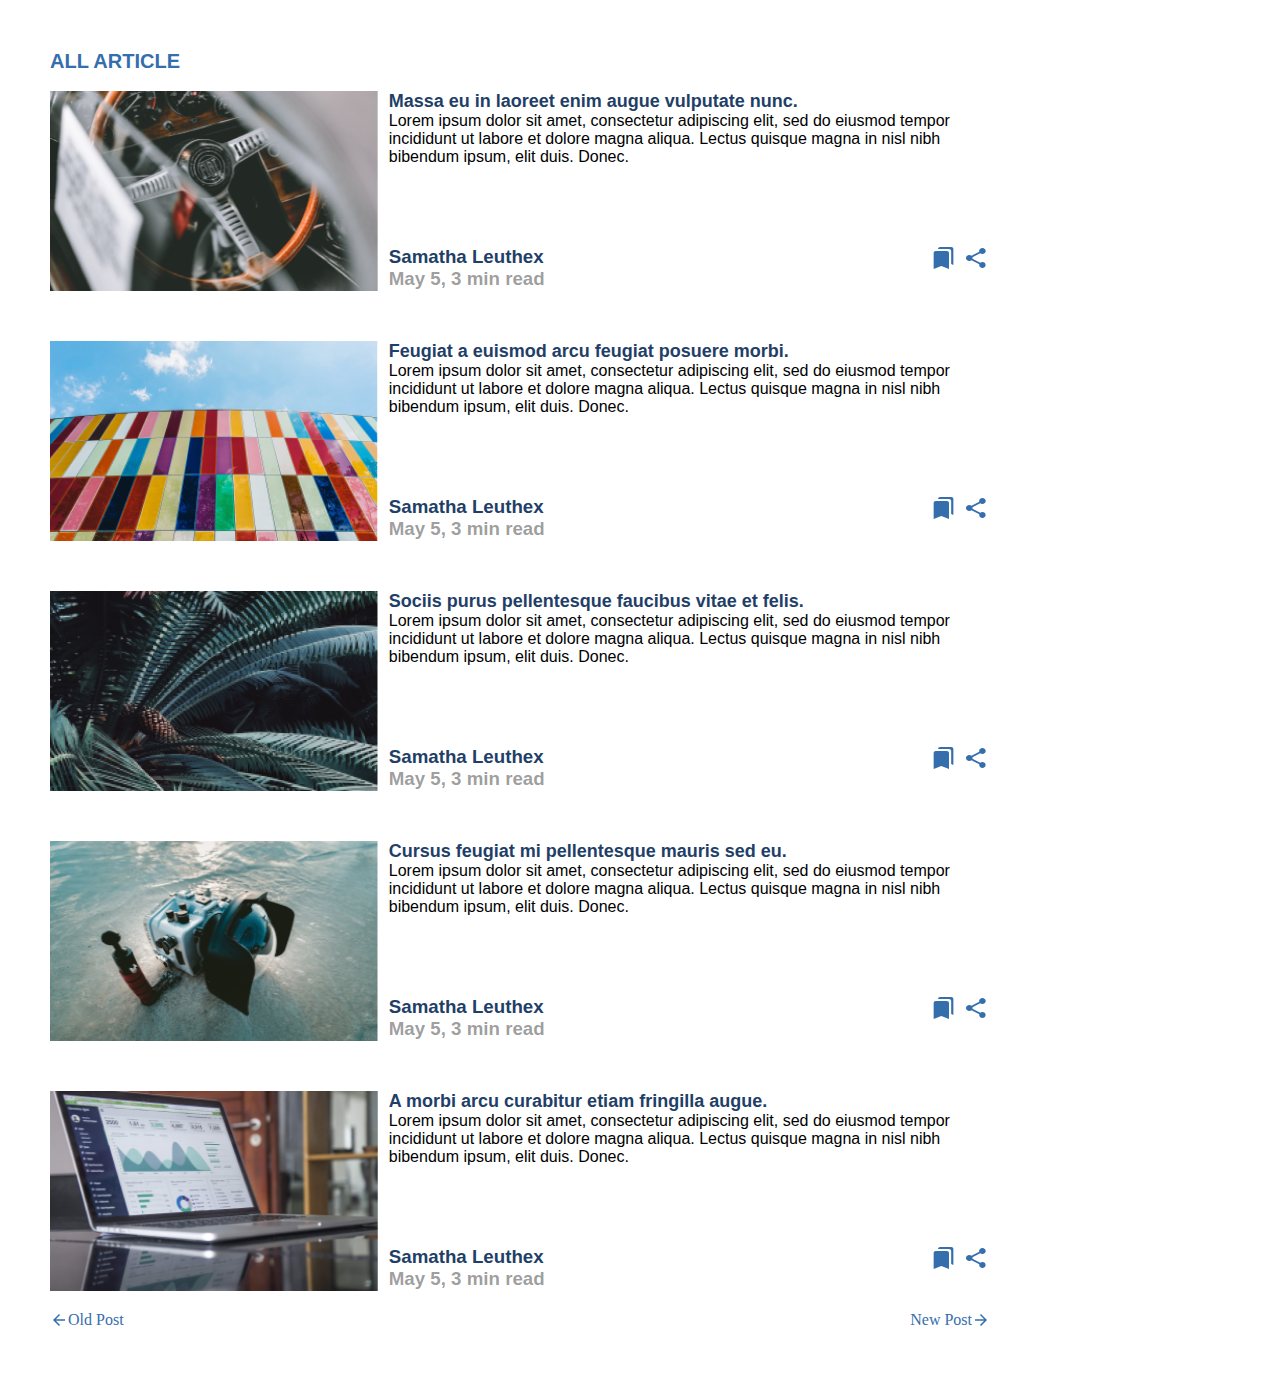
==== index.html @ b4456470 "prueba25" ====
<!DOCTYPE html>
<html lang="en">
<head>
    <meta charset="UTF-8">
    <meta name="viewport" content="width=device-width, initial-scale=1.0">
    <title>Document</title>
    <link rel="stylesheet" href="style.css">
</head>
<body>

    <section class="section444">
<section class="section4">
    <h2 class="sectionh2">ALL ARTICLE</h2> <br>
    <div class="section41" >
        <div class="section42">
            <div class="section43"><img class="img41" src="/img/img-post-4.png" alt=""></div>
            <div class="section44">
                <div class="section45">
                    <h3>Massa eu in laoreet enim augue vulputate nunc.</h3>
                    <p>Lorem ipsum dolor sit amet, consectetur adipiscing elit, sed do eiusmod tempor incididunt ut labore et dolore magna aliqua. Lectus quisque magna in nisl nibh bibendum ipsum, elit duis. Donec.</p>
                </div>
                <div class="section46">
                  <div> <h3>Samatha Leuthex <br>   <span class="span1">May 5, 3 min read</span> </h3></div> 
                    <div> 
                        <svg xmlns="http://www.w3.org/2000/svg" width="27" height="24" viewBox="0 0 27 24" fill="none">
                            <path d="M21.177 18L23.3679 19V3C23.3679 1.9 22.382 1 21.177 1H10.2114C9.0064 1 8.03144 1.9 8.03144 3H18.986C20.191 3 21.177 3.9 21.177 5V18ZM16.7951 5H5.84052C4.63551 5 3.6496 5.9 3.6496 7V23L11.3178 20L18.986 23V7C18.986 5.9 18.0001 5 16.7951 5Z" fill="#356EAD"/>
                          </svg>
                          <svg xmlns="http://www.w3.org/2000/svg" width="27" height="24" viewBox="0 0 27 24" fill="none">
                            <path d="M20.4272 16.08C19.5947 16.08 18.8498 16.38 18.2801 16.85L10.4695 12.7C10.5243 12.47 10.5681 12.24 10.5681 12C10.5681 11.76 10.5243 11.53 10.4695 11.3L18.1925 7.19C18.784 7.69 19.5618 8 20.4272 8C22.2457 8 23.7136 6.66 23.7136 5C23.7136 3.34 22.2457 2 20.4272 2C18.6088 2 17.1409 3.34 17.1409 5C17.1409 5.24 17.1847 5.47 17.2394 5.7L9.51645 9.81C8.9249 9.31 8.14712 9 7.28171 9C5.46325 9 3.99533 10.34 3.99533 12C3.99533 13.66 5.46325 15 7.28171 15C8.14712 15 8.9249 14.69 9.51645 14.19L17.3161 18.35C17.2614 18.56 17.2285 18.78 17.2285 19C17.2285 20.61 18.6635 21.92 20.4272 21.92C22.1909 21.92 23.626 20.61 23.626 19C23.626 17.39 22.1909 16.08 20.4272 16.08Z" fill="#356EAD"/>
                          </svg>
                    </div>
                </div>

                <div>

                </div>
            </div>
        </div>
    </div>
</section>
<section class="section4">

    <div class="section41" >
        <div class="section42">
            <div class="section43"><img class="img41" src="/img/img-post-5.png" alt=""></div>
            <div class="section44">
                <div class="section45">
                    <h3>Feugiat a euismod arcu feugiat posuere morbi.</h3>
                    <p>Lorem ipsum dolor sit amet, consectetur adipiscing elit, sed do eiusmod tempor incididunt ut labore et dolore magna aliqua. Lectus quisque magna in nisl nibh bibendum ipsum, elit duis. Donec.</p>
                </div>
                <div class="section46">
                  <div> <h3>Samatha Leuthex <br>   <span>May 5, 3 min read</span> </h3></div> 
                    <div> 
                        <svg xmlns="http://www.w3.org/2000/svg" width="27" height="24" viewBox="0 0 27 24" fill="none">
                            <path d="M21.177 18L23.3679 19V3C23.3679 1.9 22.382 1 21.177 1H10.2114C9.0064 1 8.03144 1.9 8.03144 3H18.986C20.191 3 21.177 3.9 21.177 5V18ZM16.7951 5H5.84052C4.63551 5 3.6496 5.9 3.6496 7V23L11.3178 20L18.986 23V7C18.986 5.9 18.0001 5 16.7951 5Z" fill="#356EAD"/>
                          </svg>
                          <svg xmlns="http://www.w3.org/2000/svg" width="27" height="24" viewBox="0 0 27 24" fill="none">
                            <path d="M20.4272 16.08C19.5947 16.08 18.8498 16.38 18.2801 16.85L10.4695 12.7C10.5243 12.47 10.5681 12.24 10.5681 12C10.5681 11.76 10.5243 11.53 10.4695 11.3L18.1925 7.19C18.784 7.69 19.5618 8 20.4272 8C22.2457 8 23.7136 6.66 23.7136 5C23.7136 3.34 22.2457 2 20.4272 2C18.6088 2 17.1409 3.34 17.1409 5C17.1409 5.24 17.1847 5.47 17.2394 5.7L9.51645 9.81C8.9249 9.31 8.14712 9 7.28171 9C5.46325 9 3.99533 10.34 3.99533 12C3.99533 13.66 5.46325 15 7.28171 15C8.14712 15 8.9249 14.69 9.51645 14.19L17.3161 18.35C17.2614 18.56 17.2285 18.78 17.2285 19C17.2285 20.61 18.6635 21.92 20.4272 21.92C22.1909 21.92 23.626 20.61 23.626 19C23.626 17.39 22.1909 16.08 20.4272 16.08Z" fill="#356EAD"/>
                          </svg>
                    </div>
                </div>

                <div>

                </div>
            </div>
        </div>
    </div>
</section>
<section class="section4">
  
    <div class="section41" >
        <div class="section42">
            <div class="section43"><img class="img41" src="/img/img-post-6.png" alt=""></div>
            <div class="section44">
                <div class="section45">
                    <h3>Sociis purus pellentesque faucibus vitae et felis.</h3>
                    <p>Lorem ipsum dolor sit amet, consectetur adipiscing elit, sed do eiusmod tempor incididunt ut labore et dolore magna aliqua. Lectus quisque magna in nisl nibh bibendum ipsum, elit duis. Donec.</p>
                </div>
                <div class="section46">
                  <div> <h3>Samatha Leuthex <br>   <span>May 5, 3 min read</span> </h3></div> 
                    <div> 
                        <svg xmlns="http://www.w3.org/2000/svg" width="27" height="24" viewBox="0 0 27 24" fill="none">
                            <path d="M21.177 18L23.3679 19V3C23.3679 1.9 22.382 1 21.177 1H10.2114C9.0064 1 8.03144 1.9 8.03144 3H18.986C20.191 3 21.177 3.9 21.177 5V18ZM16.7951 5H5.84052C4.63551 5 3.6496 5.9 3.6496 7V23L11.3178 20L18.986 23V7C18.986 5.9 18.0001 5 16.7951 5Z" fill="#356EAD"/>
                          </svg>
                          <svg xmlns="http://www.w3.org/2000/svg" width="27" height="24" viewBox="0 0 27 24" fill="none">
                            <path d="M20.4272 16.08C19.5947 16.08 18.8498 16.38 18.2801 16.85L10.4695 12.7C10.5243 12.47 10.5681 12.24 10.5681 12C10.5681 11.76 10.5243 11.53 10.4695 11.3L18.1925 7.19C18.784 7.69 19.5618 8 20.4272 8C22.2457 8 23.7136 6.66 23.7136 5C23.7136 3.34 22.2457 2 20.4272 2C18.6088 2 17.1409 3.34 17.1409 5C17.1409 5.24 17.1847 5.47 17.2394 5.7L9.51645 9.81C8.9249 9.31 8.14712 9 7.28171 9C5.46325 9 3.99533 10.34 3.99533 12C3.99533 13.66 5.46325 15 7.28171 15C8.14712 15 8.9249 14.69 9.51645 14.19L17.3161 18.35C17.2614 18.56 17.2285 18.78 17.2285 19C17.2285 20.61 18.6635 21.92 20.4272 21.92C22.1909 21.92 23.626 20.61 23.626 19C23.626 17.39 22.1909 16.08 20.4272 16.08Z" fill="#356EAD"/>
                          </svg>
                    </div>
                </div>

                <div>

                </div>
            </div>
        </div>
    </div>
</section>
<section class="section4">
    
    <div class="section41" >
        <div class="section42">
            <div class="section43"><img class="img41" src="/img/img-post-7.png" alt=""></div>
            <div class="section44">
                <div class="section45">
                    <h3>Cursus feugiat mi pellentesque mauris sed eu.</h3>
                    <p>Lorem ipsum dolor sit amet, consectetur adipiscing elit, sed do eiusmod tempor incididunt ut labore et dolore magna aliqua. Lectus quisque magna in nisl nibh bibendum ipsum, elit duis. Donec.</p>
                </div>
                <div class="section46">
                  <div> <h3>Samatha Leuthex <br>   <span>May 5, 3 min read</span> </h3></div> 
                    <div> 
                        <svg xmlns="http://www.w3.org/2000/svg" width="27" height="24" viewBox="0 0 27 24" fill="none">
                            <path d="M21.177 18L23.3679 19V3C23.3679 1.9 22.382 1 21.177 1H10.2114C9.0064 1 8.03144 1.9 8.03144 3H18.986C20.191 3 21.177 3.9 21.177 5V18ZM16.7951 5H5.84052C4.63551 5 3.6496 5.9 3.6496 7V23L11.3178 20L18.986 23V7C18.986 5.9 18.0001 5 16.7951 5Z" fill="#356EAD"/>
                          </svg>
                          <svg xmlns="http://www.w3.org/2000/svg" width="27" height="24" viewBox="0 0 27 24" fill="none">
                            <path d="M20.4272 16.08C19.5947 16.08 18.8498 16.38 18.2801 16.85L10.4695 12.7C10.5243 12.47 10.5681 12.24 10.5681 12C10.5681 11.76 10.5243 11.53 10.4695 11.3L18.1925 7.19C18.784 7.69 19.5618 8 20.4272 8C22.2457 8 23.7136 6.66 23.7136 5C23.7136 3.34 22.2457 2 20.4272 2C18.6088 2 17.1409 3.34 17.1409 5C17.1409 5.24 17.1847 5.47 17.2394 5.7L9.51645 9.81C8.9249 9.31 8.14712 9 7.28171 9C5.46325 9 3.99533 10.34 3.99533 12C3.99533 13.66 5.46325 15 7.28171 15C8.14712 15 8.9249 14.69 9.51645 14.19L17.3161 18.35C17.2614 18.56 17.2285 18.78 17.2285 19C17.2285 20.61 18.6635 21.92 20.4272 21.92C22.1909 21.92 23.626 20.61 23.626 19C23.626 17.39 22.1909 16.08 20.4272 16.08Z" fill="#356EAD"/>
                          </svg>
                    </div>
                </div>

                <div>

                </div>
            </div>
        </div>
    </div>
</section>
<section class="section4">
 
    <div class="section41" >
        <div class="section42">
            <div class="section43"><img class="img41" src="/img/img-post-8.png" alt=""></div>
            <div class="section44">
                <div class="section45">
                    <h3>A morbi arcu curabitur etiam fringilla augue.</h3>
                    <p>Lorem ipsum dolor sit amet, consectetur adipiscing elit, sed do eiusmod tempor incididunt ut labore et dolore magna aliqua. Lectus quisque magna in nisl nibh bibendum ipsum, elit duis. Donec.</p>
                </div>
                <div class="section46">
                  <div> <h3>Samatha Leuthex <br>   <span>May 5, 3 min read</span> </h3></div> 
                    <div> 
                        <svg xmlns="http://www.w3.org/2000/svg" width="27" height="24" viewBox="0 0 27 24" fill="none">
                            <path d="M21.177 18L23.3679 19V3C23.3679 1.9 22.382 1 21.177 1H10.2114C9.0064 1 8.03144 1.9 8.03144 3H18.986C20.191 3 21.177 3.9 21.177 5V18ZM16.7951 5H5.84052C4.63551 5 3.6496 5.9 3.6496 7V23L11.3178 20L18.986 23V7C18.986 5.9 18.0001 5 16.7951 5Z" fill="#356EAD"/>
                          </svg>
                          <svg xmlns="http://www.w3.org/2000/svg" width="27" height="24" viewBox="0 0 27 24" fill="none">
                            <path d="M20.4272 16.08C19.5947 16.08 18.8498 16.38 18.2801 16.85L10.4695 12.7C10.5243 12.47 10.5681 12.24 10.5681 12C10.5681 11.76 10.5243 11.53 10.4695 11.3L18.1925 7.19C18.784 7.69 19.5618 8 20.4272 8C22.2457 8 23.7136 6.66 23.7136 5C23.7136 3.34 22.2457 2 20.4272 2C18.6088 2 17.1409 3.34 17.1409 5C17.1409 5.24 17.1847 5.47 17.2394 5.7L9.51645 9.81C8.9249 9.31 8.14712 9 7.28171 9C5.46325 9 3.99533 10.34 3.99533 12C3.99533 13.66 5.46325 15 7.28171 15C8.14712 15 8.9249 14.69 9.51645 14.19L17.3161 18.35C17.2614 18.56 17.2285 18.78 17.2285 19C17.2285 20.61 18.6635 21.92 20.4272 21.92C22.1909 21.92 23.626 20.61 23.626 19C23.626 17.39 22.1909 16.08 20.4272 16.08Z" fill="#356EAD"/>
                          </svg>
                    </div>
                </div>

                <div>

                </div>
            </div>
        </div>
        <div class="section47">
            <div class="section48">
             <svg xmlns="http://www.w3.org/2000/svg" width="18" height="18" viewBox="0 0 18 18" fill="none">
                 <g clip-path="url(#clip0_1_108)">
                   <path d="M15 8.25H5.87L10.06 4.06L9 3L3 9L9 15L10.06 13.94L5.87 9.75H15V8.25Z" fill="#356EAD"/>
                 </g>
                 <defs>
                   <clipPath id="clip0_1_108">
                     <rect width="18" height="18" fill="white"/>
                   </clipPath>
                 </defs>
               </svg>
               <p>Old Post</p>
             </div>
             <div class="section49">
                 <p>New Post</p>
                 <svg xmlns="http://www.w3.org/2000/svg" width="18" height="18" viewBox="0 0 18 18" fill="none">
                     <g clip-path="url(#clip0_1_112)">
                       <path d="M9 3L7.94 4.06L12.13 8.25H3V9.75H12.13L7.94 13.94L9 15L15 9L9 3Z" fill="#356EAD"/>
                     </g>
                     <defs>
                       <clipPath id="clip0_1_112">
                         <rect width="18" height="18" fill="white"/>
                       </clipPath>
                     </defs>
                   </svg>
             </div>
               
         </div>
    </div>

   
</section>
    </section>


</body>
</html>
---- style.css ----
*{
    margin: 0;
    padding: 0;
}
body{
    width: 1440px;
    height: auto;
    
}

.section4{
    display: flex;
    flex-direction: column;
    margin: 50px;
    justify-content: center;
}

.sectionh2{
    display: block;
    font-family:Helvetica, sans-serif;
    color: #356EAD;
    font-size: 20px;
}

.img41{
    display: flex;
    flex-direction: row;
    justify-content: center;
    width: 328px;
    height: 200px;
}
.section42{
    
        display: grid;
        grid-template-columns: 1fr 3fr; 
        grid-gap: 5px; /* Espaciado entre elementos de la cuadrícula */
        
      
}
.section43{
    width: 328px;
    height: 200px;
}
.section44{
    width: 600px;
}
.section45 h3 {
    font-size: 18px;
    color: #1F3F68;
    font-family: Helvetica, sans-serif;
}
.section45{
    font-size: 16px;
    font-family: Arial, Helvetica, sans-serif;
    margin-bottom: 80px;
}
.section46{
    display: flex;
    justify-content: space-between;
    color: #1F3F68;
    font-size: 16px;
    font-family: Helvetica, sans-serif;
}
.section46 span{
    color: rgba(0, 0, 0, 0.40);
    font-family: Arial, Helvetica, sans-serif;
}

.section47 {
    display: grid;
    grid-template-columns: 1fr 1fr; 
    grid-gap: 5px;
    width: 940px;
    margin-top: 20px;
   
}
.section48{
    display: flex;
    justify-content: start;
    color: #356EAD;
}
.section49{
    display: flex;
    justify-content: end;
    color: #356EAD;
}
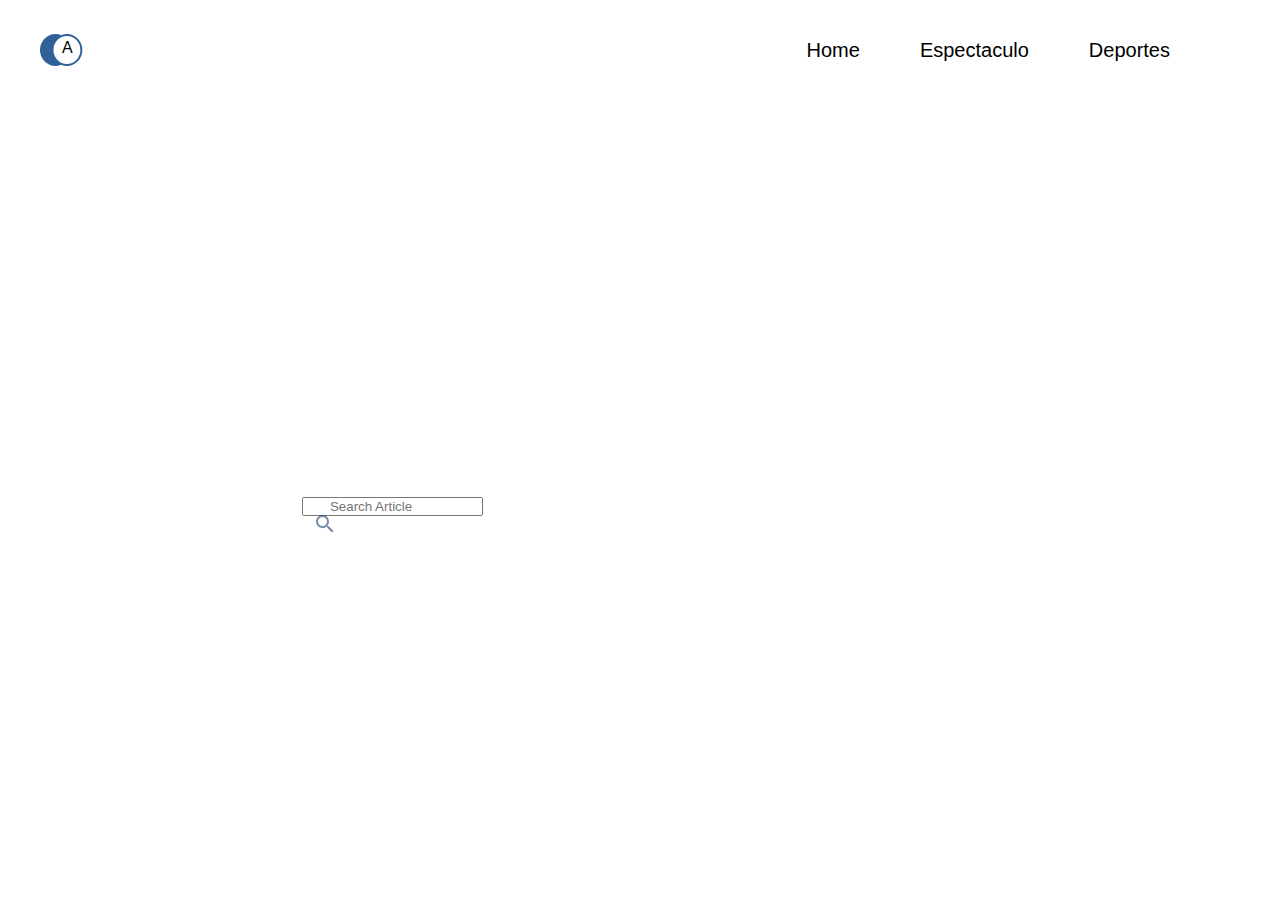
==== commit f06d983f: "acabado" ====
--- a/index.html
+++ b/index.html
@@ -5,188 +5,51 @@
     <meta name="viewport" content="width=device-width, initial-scale=1.0">
     <title>Document</title>
     <link rel="stylesheet" href="style.css">
+    <link href="https://cdn.jsdelivr.net/npm/bootstrap@5.3.2/dist/css/bootstrap.min.css" rel="stylesheet" integrity="sha384-T3c6CoIi6uLrA9TneNEoa7RxnatzjcDSCmG1MXxSR1GAsXEV/Dwwykc2MPK8M2HN" crossorigin="anonymous">
 </head>
 <body>
-
-    <section class="section444">
-<section class="section4">
-    <h2 class="sectionh2">ALL ARTICLE</h2> <br>
-    <div class="section41" >
-        <div class="section42">
-            <div class="section43"><img class="img41" src="/img/img-post-4.png" alt=""></div>
-            <div class="section44">
-                <div class="section45">
-                    <h3>Massa eu in laoreet enim augue vulputate nunc.</h3>
-                    <p>Lorem ipsum dolor sit amet, consectetur adipiscing elit, sed do eiusmod tempor incididunt ut labore et dolore magna aliqua. Lectus quisque magna in nisl nibh bibendum ipsum, elit duis. Donec.</p>
-                </div>
-                <div class="section46">
-                  <div> <h3>Samatha Leuthex <br>   <span class="span1">May 5, 3 min read</span> </h3></div> 
-                    <div> 
-                        <svg xmlns="http://www.w3.org/2000/svg" width="27" height="24" viewBox="0 0 27 24" fill="none">
-                            <path d="M21.177 18L23.3679 19V3C23.3679 1.9 22.382 1 21.177 1H10.2114C9.0064 1 8.03144 1.9 8.03144 3H18.986C20.191 3 21.177 3.9 21.177 5V18ZM16.7951 5H5.84052C4.63551 5 3.6496 5.9 3.6496 7V23L11.3178 20L18.986 23V7C18.986 5.9 18.0001 5 16.7951 5Z" fill="#356EAD"/>
-                          </svg>
-                          <svg xmlns="http://www.w3.org/2000/svg" width="27" height="24" viewBox="0 0 27 24" fill="none">
-                            <path d="M20.4272 16.08C19.5947 16.08 18.8498 16.38 18.2801 16.85L10.4695 12.7C10.5243 12.47 10.5681 12.24 10.5681 12C10.5681 11.76 10.5243 11.53 10.4695 11.3L18.1925 7.19C18.784 7.69 19.5618 8 20.4272 8C22.2457 8 23.7136 6.66 23.7136 5C23.7136 3.34 22.2457 2 20.4272 2C18.6088 2 17.1409 3.34 17.1409 5C17.1409 5.24 17.1847 5.47 17.2394 5.7L9.51645 9.81C8.9249 9.31 8.14712 9 7.28171 9C5.46325 9 3.99533 10.34 3.99533 12C3.99533 13.66 5.46325 15 7.28171 15C8.14712 15 8.9249 14.69 9.51645 14.19L17.3161 18.35C17.2614 18.56 17.2285 18.78 17.2285 19C17.2285 20.61 18.6635 21.92 20.4272 21.92C22.1909 21.92 23.626 20.61 23.626 19C23.626 17.39 22.1909 16.08 20.4272 16.08Z" fill="#356EAD"/>
-                          </svg>
-                    </div>
-                </div>
-
-                <div>
-
-                </div>
-            </div>
+    <header class="encabezado">
+        <div class="logo">
+            <svg class="circulo1" xmlns="http://www.w3.org/2000/svg" width="31" height="32" viewBox="0 0 31 32" fill="none">
+                <ellipse cx="15.4495" cy="16" rx="15.4495" ry="16" fill="#316099"/>
+            </svg>
+            <svg class="circulo2" xmlns="http://www.w3.org/2000/svg" width="32" height="32" viewBox="0 0 32 32" fill="none">
+                <path d="M30.3484 16C30.3484 24.3176 23.8465 31 15.899 31C7.95143 31 1.44946 24.3176 1.44946 16C1.44946 7.68244 7.95143 1 15.899 1C23.8465 1 30.3484 7.68244 30.3484 16Z" fill="white" stroke="#316099" stroke-width="2"/>
+            </svg>
+            <p class="A">A</p>
         </div>
-    </div>
-</section>
-<section class="section4">
-
-    <div class="section41" >
-        <div class="section42">
-            <div class="section43"><img class="img41" src="/img/img-post-5.png" alt=""></div>
-            <div class="section44">
-                <div class="section45">
-                    <h3>Feugiat a euismod arcu feugiat posuere morbi.</h3>
-                    <p>Lorem ipsum dolor sit amet, consectetur adipiscing elit, sed do eiusmod tempor incididunt ut labore et dolore magna aliqua. Lectus quisque magna in nisl nibh bibendum ipsum, elit duis. Donec.</p>
-                </div>
-                <div class="section46">
-                  <div> <h3>Samatha Leuthex <br>   <span>May 5, 3 min read</span> </h3></div> 
-                    <div> 
-                        <svg xmlns="http://www.w3.org/2000/svg" width="27" height="24" viewBox="0 0 27 24" fill="none">
-                            <path d="M21.177 18L23.3679 19V3C23.3679 1.9 22.382 1 21.177 1H10.2114C9.0064 1 8.03144 1.9 8.03144 3H18.986C20.191 3 21.177 3.9 21.177 5V18ZM16.7951 5H5.84052C4.63551 5 3.6496 5.9 3.6496 7V23L11.3178 20L18.986 23V7C18.986 5.9 18.0001 5 16.7951 5Z" fill="#356EAD"/>
-                          </svg>
-                          <svg xmlns="http://www.w3.org/2000/svg" width="27" height="24" viewBox="0 0 27 24" fill="none">
-                            <path d="M20.4272 16.08C19.5947 16.08 18.8498 16.38 18.2801 16.85L10.4695 12.7C10.5243 12.47 10.5681 12.24 10.5681 12C10.5681 11.76 10.5243 11.53 10.4695 11.3L18.1925 7.19C18.784 7.69 19.5618 8 20.4272 8C22.2457 8 23.7136 6.66 23.7136 5C23.7136 3.34 22.2457 2 20.4272 2C18.6088 2 17.1409 3.34 17.1409 5C17.1409 5.24 17.1847 5.47 17.2394 5.7L9.51645 9.81C8.9249 9.31 8.14712 9 7.28171 9C5.46325 9 3.99533 10.34 3.99533 12C3.99533 13.66 5.46325 15 7.28171 15C8.14712 15 8.9249 14.69 9.51645 14.19L17.3161 18.35C17.2614 18.56 17.2285 18.78 17.2285 19C17.2285 20.61 18.6635 21.92 20.4272 21.92C22.1909 21.92 23.626 20.61 23.626 19C23.626 17.39 22.1909 16.08 20.4272 16.08Z" fill="#356EAD"/>
-                          </svg>
-                    </div>
-                </div>
-
-                <div>
-
-                </div>
-            </div>
-        </div>
-    </div>
-</section>
-<section class="section4">
-  
-    <div class="section41" >
-        <div class="section42">
-            <div class="section43"><img class="img41" src="/img/img-post-6.png" alt=""></div>
-            <div class="section44">
-                <div class="section45">
-                    <h3>Sociis purus pellentesque faucibus vitae et felis.</h3>
-                    <p>Lorem ipsum dolor sit amet, consectetur adipiscing elit, sed do eiusmod tempor incididunt ut labore et dolore magna aliqua. Lectus quisque magna in nisl nibh bibendum ipsum, elit duis. Donec.</p>
-                </div>
-                <div class="section46">
-                  <div> <h3>Samatha Leuthex <br>   <span>May 5, 3 min read</span> </h3></div> 
-                    <div> 
-                        <svg xmlns="http://www.w3.org/2000/svg" width="27" height="24" viewBox="0 0 27 24" fill="none">
-                            <path d="M21.177 18L23.3679 19V3C23.3679 1.9 22.382 1 21.177 1H10.2114C9.0064 1 8.03144 1.9 8.03144 3H18.986C20.191 3 21.177 3.9 21.177 5V18ZM16.7951 5H5.84052C4.63551 5 3.6496 5.9 3.6496 7V23L11.3178 20L18.986 23V7C18.986 5.9 18.0001 5 16.7951 5Z" fill="#356EAD"/>
-                          </svg>
-                          <svg xmlns="http://www.w3.org/2000/svg" width="27" height="24" viewBox="0 0 27 24" fill="none">
-                            <path d="M20.4272 16.08C19.5947 16.08 18.8498 16.38 18.2801 16.85L10.4695 12.7C10.5243 12.47 10.5681 12.24 10.5681 12C10.5681 11.76 10.5243 11.53 10.4695 11.3L18.1925 7.19C18.784 7.69 19.5618 8 20.4272 8C22.2457 8 23.7136 6.66 23.7136 5C23.7136 3.34 22.2457 2 20.4272 2C18.6088 2 17.1409 3.34 17.1409 5C17.1409 5.24 17.1847 5.47 17.2394 5.7L9.51645 9.81C8.9249 9.31 8.14712 9 7.28171 9C5.46325 9 3.99533 10.34 3.99533 12C3.99533 13.66 5.46325 15 7.28171 15C8.14712 15 8.9249 14.69 9.51645 14.19L17.3161 18.35C17.2614 18.56 17.2285 18.78 17.2285 19C17.2285 20.61 18.6635 21.92 20.4272 21.92C22.1909 21.92 23.626 20.61 23.626 19C23.626 17.39 22.1909 16.08 20.4272 16.08Z" fill="#356EAD"/>
-                          </svg>
-                    </div>
-                </div>
-
-                <div>
-
-                </div>
-            </div>
-        </div>
-    </div>
-</section>
-<section class="section4">
-    
-    <div class="section41" >
-        <div class="section42">
-            <div class="section43"><img class="img41" src="/img/img-post-7.png" alt=""></div>
-            <div class="section44">
-                <div class="section45">
-                    <h3>Cursus feugiat mi pellentesque mauris sed eu.</h3>
-                    <p>Lorem ipsum dolor sit amet, consectetur adipiscing elit, sed do eiusmod tempor incididunt ut labore et dolore magna aliqua. Lectus quisque magna in nisl nibh bibendum ipsum, elit duis. Donec.</p>
-                </div>
-                <div class="section46">
-                  <div> <h3>Samatha Leuthex <br>   <span>May 5, 3 min read</span> </h3></div> 
-                    <div> 
-                        <svg xmlns="http://www.w3.org/2000/svg" width="27" height="24" viewBox="0 0 27 24" fill="none">
-                            <path d="M21.177 18L23.3679 19V3C23.3679 1.9 22.382 1 21.177 1H10.2114C9.0064 1 8.03144 1.9 8.03144 3H18.986C20.191 3 21.177 3.9 21.177 5V18ZM16.7951 5H5.84052C4.63551 5 3.6496 5.9 3.6496 7V23L11.3178 20L18.986 23V7C18.986 5.9 18.0001 5 16.7951 5Z" fill="#356EAD"/>
-                          </svg>
-                          <svg xmlns="http://www.w3.org/2000/svg" width="27" height="24" viewBox="0 0 27 24" fill="none">
-                            <path d="M20.4272 16.08C19.5947 16.08 18.8498 16.38 18.2801 16.85L10.4695 12.7C10.5243 12.47 10.5681 12.24 10.5681 12C10.5681 11.76 10.5243 11.53 10.4695 11.3L18.1925 7.19C18.784 7.69 19.5618 8 20.4272 8C22.2457 8 23.7136 6.66 23.7136 5C23.7136 3.34 22.2457 2 20.4272 2C18.6088 2 17.1409 3.34 17.1409 5C17.1409 5.24 17.1847 5.47 17.2394 5.7L9.51645 9.81C8.9249 9.31 8.14712 9 7.28171 9C5.46325 9 3.99533 10.34 3.99533 12C3.99533 13.66 5.46325 15 7.28171 15C8.14712 15 8.9249 14.69 9.51645 14.19L17.3161 18.35C17.2614 18.56 17.2285 18.78 17.2285 19C17.2285 20.61 18.6635 21.92 20.4272 21.92C22.1909 21.92 23.626 20.61 23.626 19C23.626 17.39 22.1909 16.08 20.4272 16.08Z" fill="#356EAD"/>
-                          </svg>
-                    </div>
-                </div>
-
-                <div>
-
-                </div>
-            </div>
-        </div>
-    </div>
-</section>
-<section class="section4">
- 
-    <div class="section41" >
-        <div class="section42">
-            <div class="section43"><img class="img41" src="/img/img-post-8.png" alt=""></div>
-            <div class="section44">
-                <div class="section45">
-                    <h3>A morbi arcu curabitur etiam fringilla augue.</h3>
-                    <p>Lorem ipsum dolor sit amet, consectetur adipiscing elit, sed do eiusmod tempor incididunt ut labore et dolore magna aliqua. Lectus quisque magna in nisl nibh bibendum ipsum, elit duis. Donec.</p>
-                </div>
-                <div class="section46">
-                  <div> <h3>Samatha Leuthex <br>   <span>May 5, 3 min read</span> </h3></div> 
-                    <div> 
-                        <svg xmlns="http://www.w3.org/2000/svg" width="27" height="24" viewBox="0 0 27 24" fill="none">
-                            <path d="M21.177 18L23.3679 19V3C23.3679 1.9 22.382 1 21.177 1H10.2114C9.0064 1 8.03144 1.9 8.03144 3H18.986C20.191 3 21.177 3.9 21.177 5V18ZM16.7951 5H5.84052C4.63551 5 3.6496 5.9 3.6496 7V23L11.3178 20L18.986 23V7C18.986 5.9 18.0001 5 16.7951 5Z" fill="#356EAD"/>
-                          </svg>
-                          <svg xmlns="http://www.w3.org/2000/svg" width="27" height="24" viewBox="0 0 27 24" fill="none">
-                            <path d="M20.4272 16.08C19.5947 16.08 18.8498 16.38 18.2801 16.85L10.4695 12.7C10.5243 12.47 10.5681 12.24 10.5681 12C10.5681 11.76 10.5243 11.53 10.4695 11.3L18.1925 7.19C18.784 7.69 19.5618 8 20.4272 8C22.2457 8 23.7136 6.66 23.7136 5C23.7136 3.34 22.2457 2 20.4272 2C18.6088 2 17.1409 3.34 17.1409 5C17.1409 5.24 17.1847 5.47 17.2394 5.7L9.51645 9.81C8.9249 9.31 8.14712 9 7.28171 9C5.46325 9 3.99533 10.34 3.99533 12C3.99533 13.66 5.46325 15 7.28171 15C8.14712 15 8.9249 14.69 9.51645 14.19L17.3161 18.35C17.2614 18.56 17.2285 18.78 17.2285 19C17.2285 20.61 18.6635 21.92 20.4272 21.92C22.1909 21.92 23.626 20.61 23.626 19C23.626 17.39 22.1909 16.08 20.4272 16.08Z" fill="#356EAD"/>
-                          </svg>
-                    </div>
-                </div>
-
-                <div>
-
-                </div>
-            </div>
-        </div>
-        <div class="section47">
-            <div class="section48">
-             <svg xmlns="http://www.w3.org/2000/svg" width="18" height="18" viewBox="0 0 18 18" fill="none">
-                 <g clip-path="url(#clip0_1_108)">
-                   <path d="M15 8.25H5.87L10.06 4.06L9 3L3 9L9 15L10.06 13.94L5.87 9.75H15V8.25Z" fill="#356EAD"/>
-                 </g>
-                 <defs>
-                   <clipPath id="clip0_1_108">
-                     <rect width="18" height="18" fill="white"/>
-                   </clipPath>
-                 </defs>
-               </svg>
-               <p>Old Post</p>
-             </div>
-             <div class="section49">
-                 <p>New Post</p>
-                 <svg xmlns="http://www.w3.org/2000/svg" width="18" height="18" viewBox="0 0 18 18" fill="none">
-                     <g clip-path="url(#clip0_1_112)">
-                       <path d="M9 3L7.94 4.06L12.13 8.25H3V9.75H12.13L7.94 13.94L9 15L15 9L9 3Z" fill="#356EAD"/>
-                     </g>
-                     <defs>
-                       <clipPath id="clip0_1_112">
-                         <rect width="18" height="18" fill="white"/>
-                       </clipPath>
-                     </defs>
-                   </svg>
-             </div>
-               
-         </div>
+        <nav class="navegador">
+            <ul>
+                <li>Home</li>
+                <li>Espectaculo</li>
+                <li>Deportes</li>
+            </ul>
+        </nav>
+    </header>
+    <section class="portada1">
+        <p class="p1">Blog Afrianska</p>
+        <p class="p2">Lorem ipsum dolor sit amet consectetur adipisicing elit. Voluptatibus, qui dolores fuga nihil aperiam mollitia laboriosam laborum doloribus, illo, expedita minima suscipit quaerat repudiandae! Dolorem ab deserunt quod dolore maxime.</p>
+        <!-- <img class="portada" src="https://i.postimg.cc/kMWsWKnV/Mask-Group.png 
+        " alt="">-->
+    </section>
+    <div class="input">
+        <svg class="lupa" xmlns="http://www.w3.org/2000/svg" width="24" height="24" viewBox="0 0 24 24" fill="none">
+            <g opacity="0.6" clip-path="url(#clip0_1_176)">
+            <path d="M15.5 14H14.71L14.43 13.73C15.41 12.59 16 11.11 16 9.5C16 5.91 13.09 3 9.5 3C5.91 3 3 5.91 3 9.5C3 13.09 5.91 16 9.5 16C11.11 16 12.59 15.41 13.73 14.43L14 14.71V15.5L19 20.49L20.49 19L15.5 14ZM9.5 14C7.01 14 5 11.99 5 9.5C5 7.01 7.01 5 9.5 5C11.99 5 14 7.01 14 9.5C14 11.99 11.99 14 9.5 14Z" fill="#1F3F68"/>
+            </g>
+            <defs>
+            <clipPath id="clip0_1_176">
+            <rect width="24" height="24" fill="white"/>
+            </clipPath>
+            </defs>
+            </svg>
+        <nav class="navbar navbar-light bg-light">
+                <form class="form-inline">
+                  <input class="form-control mr-sm-2" type="search" placeholder="       Search Article" aria-label="Search">
+                </form>
+            </nav>
     </div>
 
-   
-</section>
-    </section>
-
-
+    
 </body>
 </html>--- a/style.css
+++ b/style.css
@@ -2,85 +2,107 @@
     margin: 0;
     padding: 0;
 }
-body{
-    width: 1440px;
+
+body{ 
+    width: auto;
     height: auto;
+}
+
+.encabezado{
+    background-color: white;
+    display: flex;
+    justify-content: space-between;
+    align-items: center;
+    height: 100px;
+    font-family: Verdana, Geneva, Tahoma, sans-serif;
+}
+
+.logo{
+    translate: 20px;
+}
+
+.navegador ul{
+    display: flex;
+    list-style: none;
+    gap: 60px;
+    padding-right: 30px ;
+    font-size: 20px;
+    translate: -80px;
+}
+
+.navegador ul li{
+    cursor: pointer;
+}
+
+.logo{
+    display: flex;
+}
+
+.A{
+    translate: -21px 5px;
+    z-index: 30;
+    cursor: pointer;
+
+}
+
+.circulo1{
+    translate: 20px;
+    z-index: 10;
+    cursor: pointer;
+
+}
+
+.circulo2{
+    z-index: 10;
+    cursor: pointer;
+}
+
+.navegador li:hover{
+    color: blue;
+}
+
+.portada{
+    height: 100%;
+    width: 100%;
+    font-family: Arial, Helvetica, sans-serif;
+    text-align: center;
+}
+
+.portada1{
+    text-align: center;
+    background:url(https://i.postimg.cc/kMWsWKnV/Mask-Group.png);
+    background-repeat: no-repeat;
+    background-size: cover;
+    height: 100%;
+    width: 100%;
+    padding: 100px 0;
     
 }
 
-.section4{
-    display: flex;
-    flex-direction: column;
-    margin: 50px;
-    justify-content: center;
+.p1{
+    color: white;
+    font-size: 44px;
+    padding-bottom: 50px;
 }
 
-.sectionh2{
-    display: block;
-    font-family:Helvetica, sans-serif;
-    color: #356EAD;
+.p2{
+    color: white;
     font-size: 20px;
+    width: 1200px;
+    margin: auto;
 }
 
-.img41{
+.input{
     display: flex;
-    flex-direction: row;
     justify-content: center;
-    width: 328px;
-    height: 200px;
-}
-.section42{
-    
-        display: grid;
-        grid-template-columns: 1fr 3fr; 
-        grid-gap: 5px; /* Espaciado entre elementos de la cuadrícula */
-        
-      
-}
-.section43{
-    width: 328px;
-    height: 200px;
-}
-.section44{
-    width: 600px;
-}
-.section45 h3 {
-    font-size: 18px;
-    color: #1F3F68;
-    font-family: Helvetica, sans-serif;
-}
-.section45{
-    font-size: 16px;
-    font-family: Arial, Helvetica, sans-serif;
-    margin-bottom: 80px;
-}
-.section46{
-    display: flex;
-    justify-content: space-between;
-    color: #1F3F68;
-    font-size: 16px;
-    font-family: Helvetica, sans-serif;
-}
-.section46 span{
-    color: rgba(0, 0, 0, 0.40);
-    font-family: Arial, Helvetica, sans-serif;
+    margin-top: 50px;
 }
 
-.section47 {
-    display: grid;
-    grid-template-columns: 1fr 1fr; 
-    grid-gap: 5px;
-    width: 940px;
-    margin-top: 20px;
-   
+.lupa{
+    z-index: 1;
+    translate: 35px 15px;
 }
-.section48{
-    display: flex;
-    justify-content: start;
-    color: #356EAD;
-}
-.section49{
-    display: flex;
-    justify-content: end;
-    color: #356EAD;
+
+.form-inline{
+    width: 700px;
 }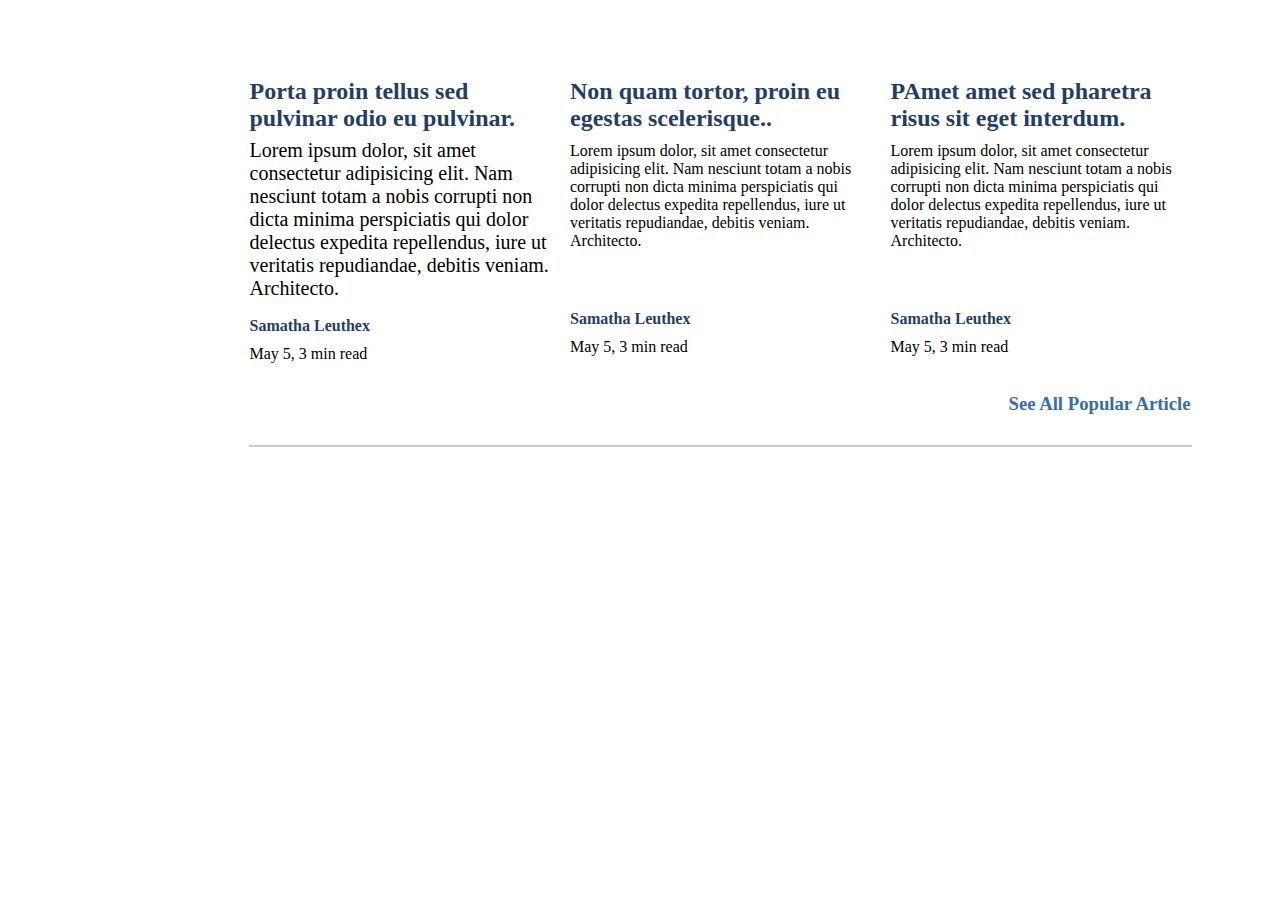
==== commit 734ccc70: "firme" ====
--- a/index.html
+++ b/index.html
@@ -5,51 +5,65 @@
     <meta name="viewport" content="width=device-width, initial-scale=1.0">
     <title>Document</title>
     <link rel="stylesheet" href="style.css">
-    <link href="https://cdn.jsdelivr.net/npm/bootstrap@5.3.2/dist/css/bootstrap.min.css" rel="stylesheet" integrity="sha384-T3c6CoIi6uLrA9TneNEoa7RxnatzjcDSCmG1MXxSR1GAsXEV/Dwwykc2MPK8M2HN" crossorigin="anonymous">
 </head>
+<!-- Cristhian Medina -->
 <body>
-    <header class="encabezado">
-        <div class="logo">
-            <svg class="circulo1" xmlns="http://www.w3.org/2000/svg" width="31" height="32" viewBox="0 0 31 32" fill="none">
-                <ellipse cx="15.4495" cy="16" rx="15.4495" ry="16" fill="#316099"/>
-            </svg>
-            <svg class="circulo2" xmlns="http://www.w3.org/2000/svg" width="32" height="32" viewBox="0 0 32 32" fill="none">
-                <path d="M30.3484 16C30.3484 24.3176 23.8465 31 15.899 31C7.95143 31 1.44946 24.3176 1.44946 16C1.44946 7.68244 7.95143 1 15.899 1C23.8465 1 30.3484 7.68244 30.3484 16Z" fill="white" stroke="#316099" stroke-width="2"/>
-            </svg>
-            <p class="A">A</p>
-        </div>
-        <nav class="navegador">
-            <ul>
-                <li>Home</li>
-                <li>Espectaculo</li>
-                <li>Deportes</li>
-            </ul>
-        </nav>
-    </header>
-    <section class="portada1">
-        <p class="p1">Blog Afrianska</p>
-        <p class="p2">Lorem ipsum dolor sit amet consectetur adipisicing elit. Voluptatibus, qui dolores fuga nihil aperiam mollitia laboriosam laborum doloribus, illo, expedita minima suscipit quaerat repudiandae! Dolorem ab deserunt quod dolore maxime.</p>
-        <!-- <img class="portada" src="https://i.postimg.cc/kMWsWKnV/Mask-Group.png 
-        " alt="">-->
+    <div class="container_cristhian">
+    <section class="container_image">
+        <figure>
+        <img class="imageness" src="https://i.postimg.cc/VvddyxSy/img-post-2.png" alt="">
+    </figure>
+    <h2 class="text">Porta proin tellus sed pulvinar odio eu pulvinar.</h2>
+    <p class="text_lorem">Lorem ipsum dolor, sit amet consectetur adipisicing elit. Nam nesciunt totam a nobis corrupti non dicta minima perspiciatis qui dolor delectus expedita repellendus, iure ut veritatis repudiandae, debitis veniam. Architecto.</p>
+    <div class="container_samanta">
+    <h4 class="text2">Samatha Leuthex  
+    </h4>
+    <p class="text4"> May 5, 3 min read
+        <img class="imglitle" src="https://i.postimg.cc/Jn7sxDMz/baseline-bookmarks-24px.png" alt="">
+        <img src="https://i.postimg.cc/9fY4yt3k/Vector.png" alt="">
+    </p>
+</div>
     </section>
-    <div class="input">
-        <svg class="lupa" xmlns="http://www.w3.org/2000/svg" width="24" height="24" viewBox="0 0 24 24" fill="none">
-            <g opacity="0.6" clip-path="url(#clip0_1_176)">
-            <path d="M15.5 14H14.71L14.43 13.73C15.41 12.59 16 11.11 16 9.5C16 5.91 13.09 3 9.5 3C5.91 3 3 5.91 3 9.5C3 13.09 5.91 16 9.5 16C11.11 16 12.59 15.41 13.73 14.43L14 14.71V15.5L19 20.49L20.49 19L15.5 14ZM9.5 14C7.01 14 5 11.99 5 9.5C5 7.01 7.01 5 9.5 5C11.99 5 14 7.01 14 9.5C14 11.99 11.99 14 9.5 14Z" fill="#1F3F68"/>
-            </g>
-            <defs>
-            <clipPath id="clip0_1_176">
-            <rect width="24" height="24" fill="white"/>
-            </clipPath>
-            </defs>
-            </svg>
-        <nav class="navbar navbar-light bg-light">
-                <form class="form-inline">
-                  <input class="form-control mr-sm-2" type="search" placeholder="       Search Article" aria-label="Search">
-                </form>
-            </nav>
-    </div>
+    <section class="container_image">
+        <figure>
+            <img class="imageness" src="https://i.postimg.cc/cC26dFYv/img-post-3.png" alt="">
+        </figure>
+        <h2 class="text">Non quam tortor, proin eu egestas scelerisque..</h2>
+    <p class="text3">Lorem ipsum dolor, sit amet consectetur adipisicing elit. Nam nesciunt totam a nobis corrupti non dicta minima perspiciatis qui dolor delectus expedita repellendus, iure ut veritatis repudiandae, debitis veniam. Architecto.</p>
+    <div class="container_samanta2">
+    <h4 class="text2">Samatha Leuthex
+    </h4>
+    <p class="text4"> May 5, 3 min read
+        <img class="imglitle" src="https://i.postimg.cc/Jn7sxDMz/baseline-bookmarks-24px.png" alt="">
+        <img src="https://i.postimg.cc/9fY4yt3k/Vector.png" alt="">
+    </p>
+</div>
+    </section>
+    <section class="container_image">
+        <figure>
+            <img class="imageness" src="https://i.postimg.cc/Px6PRX5z/img-post-3-1.png" alt="">
+        </figure>
+        <h2 class="text">PAmet amet sed pharetra risus sit eget interdum.</h2>
+    <p class="text3">Lorem ipsum dolor, sit amet consectetur adipisicing elit. Nam nesciunt totam a nobis corrupti non dicta minima perspiciatis qui dolor delectus expedita repellendus, iure ut veritatis repudiandae, debitis veniam. Architecto.</p>
+    <div class="container_samanta2">
+    <h4 class="text2">Samatha Leuthex
+    </h4>
+    <p class="text4"> May 5, 3 min read
 
+        <img class="imglitle" src="https://i.postimg.cc/Jn7sxDMz/baseline-bookmarks-24px.png" alt="">
+        <img src="https://i.postimg.cc/9fY4yt3k/Vector.png" alt="">
     
+    </p>
+</div>
+    </section>
+ 
+</div>
+<div class="final">
+    <h3>See All Popular Article</h3>
+</div>
+<div class="raya">
+
+</div>
 </body>
+<!-- Cristhian Medina -->
 </html>--- a/style.css
+++ b/style.css
@@ -1,108 +1,83 @@
+/* Cristhian Medina */
+
 *{
     margin: 0;
     padding: 0;
 }
+body{
+    width: 1440px;
+    height: auto;
+    
+}
+.container_cristhian {
+    display: flex;
+    width: 941px;
+    margin: auto;
+    margin-top: 50px;
+    justify-content: space-between;
 
-body{ 
-    width: auto;
-    height: auto;
+    margin-bottom: 30px;
+}
+.container_image{
+    width: 300px;
 }
 
-.encabezado{
-    background-color: white;
+.text {
+    margin-top: 10px;
+    color: #1F3F68;
+}
+
+.text2{
+    color: #1F3F68;
+    margin-top: 10px;
+}
+.text3{
+    margin-top: 10px;
+}
+.text4{
+    margin-top: 10px;
     display: flex;
     justify-content: space-between;
-    align-items: center;
-    height: 100px;
-    font-family: Verdana, Geneva, Tahoma, sans-serif;
+}
+.final{
+    margin-top: 50px;
+    width: 1440;
+    max-width: 941px;
+    text-align: end;
+    margin: auto;
+    color: #356EAD;
+   
+}
+.imageness:hover{
+    border-radius: 81px;
+background: linear-gradient(145deg, #837a7a, #9c9090);
+box-shadow:  28px 28px 55px #7c7373,
+             -28px -28px 55px #a89b9b;
+}
+.text_lorem{
+    font-size: 20px;
+    margin-top: 7px;
+}
+.container_samanta{
+    margin-top: 17px;
+   
+}
+.container_samanta2{
+    
+    align-items: flex-end;
+    margin-top: 60px;
 }
 
-.logo{
-    translate: 20px;
+.imglitle{
+    display: block;
+    margin-left: 100px;
 }
 
-.navegador ul{
-    display: flex;
-    list-style: none;
-    gap: 60px;
-    padding-right: 30px ;
-    font-size: 20px;
-    translate: -80px;
+.raya{
+    margin: auto;
+    width: 1440px;
+    max-width: 941px;
+    margin-top: 30px;
+    border: 1px solid #00000033
 }
-
-.navegador ul li{
-    cursor: pointer;
-}
-
-.logo{
-    display: flex;
-}
-
-.A{
-    translate: -21px 5px;
-    z-index: 30;
-    cursor: pointer;
-
-}
-
-.circulo1{
-    translate: 20px;
-    z-index: 10;
-    cursor: pointer;
-
-}
-
-.circulo2{
-    z-index: 10;
-    cursor: pointer;
-}
-
-.navegador li:hover{
-    color: blue;
-}
-
-.portada{
-    height: 100%;
-    width: 100%;
-    font-family: Arial, Helvetica, sans-serif;
-    text-align: center;
-}
-
-.portada1{
-    text-align: center;
-    background:url(https://i.postimg.cc/kMWsWKnV/Mask-Group.png);
-    background-repeat: no-repeat;
-    background-size: cover;
-    height: 100%;
-    width: 100%;
-    padding: 100px 0;
-    
-}
-
-.p1{
-    color: white;
-    font-size: 44px;
-    padding-bottom: 50px;
-}
-
-.p2{
-    color: white;
-    font-size: 20px;
-    width: 1200px;
-    margin: auto;
-}
-
-.input{
-    display: flex;
-    justify-content: center;
-    margin-top: 50px;
-}
-
-.lupa{
-    z-index: 1;
-    translate: 35px 15px;
-}
-
-.form-inline{
-    width: 700px;
-}+/* Cristhian Medina */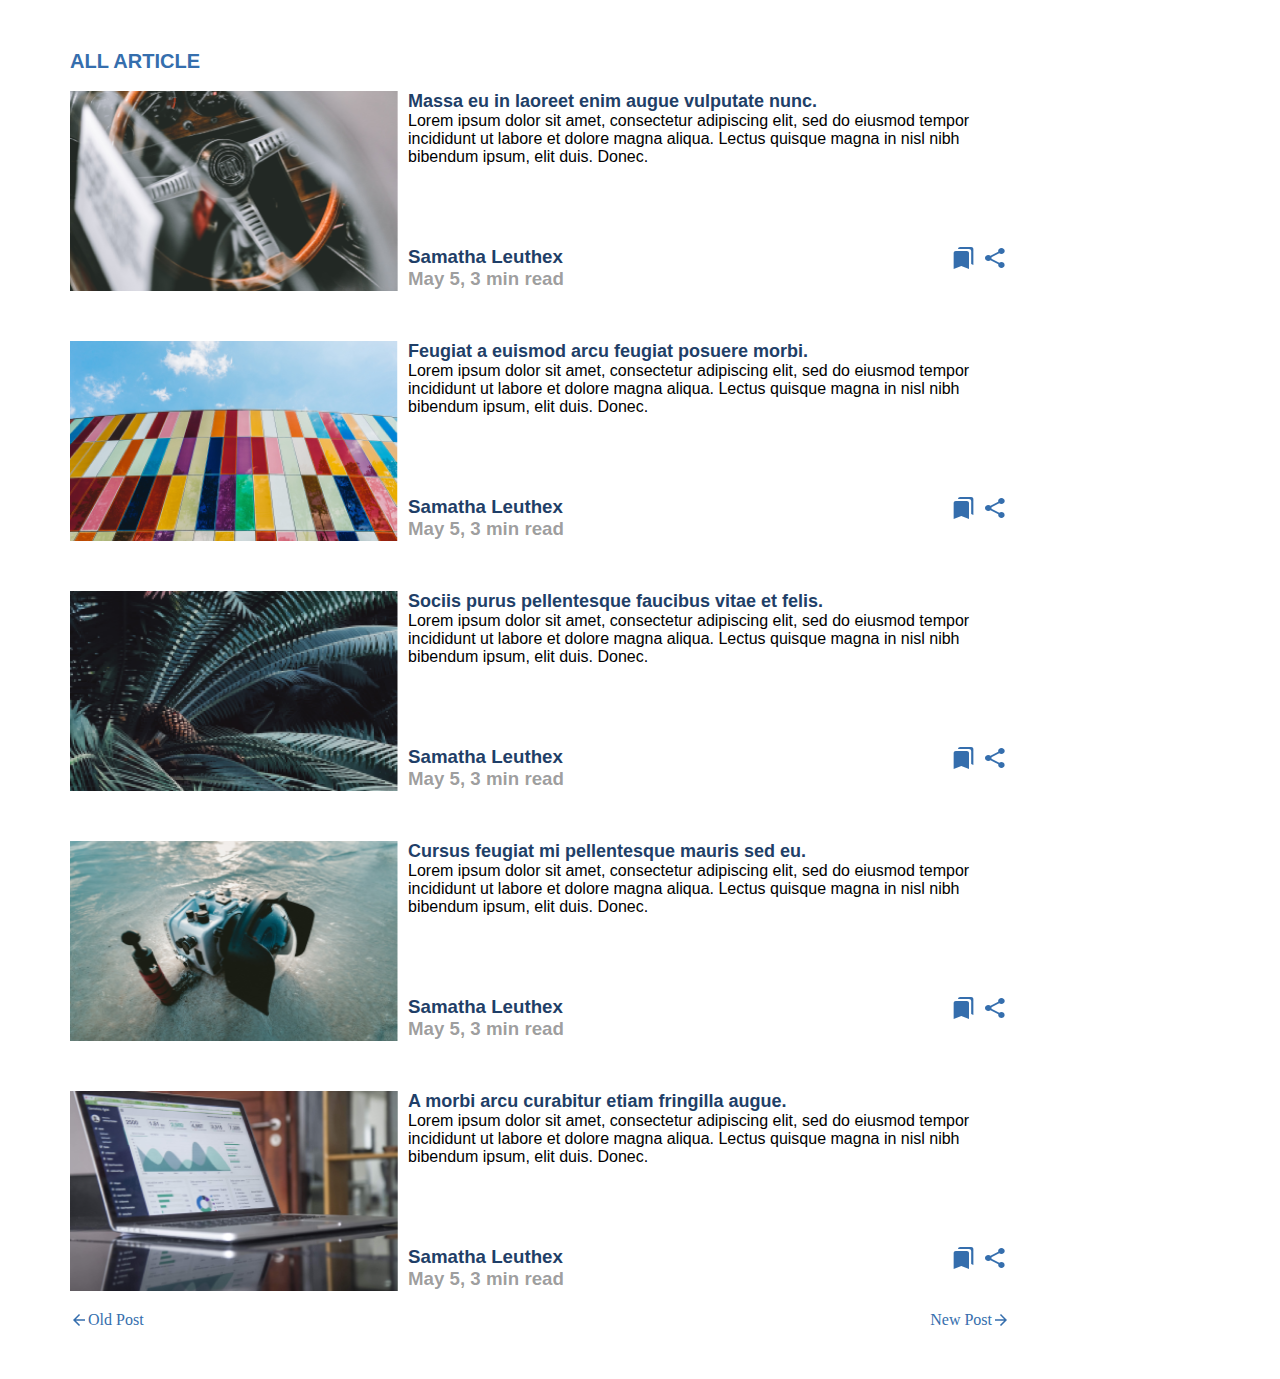
==== commit d22ea253: "prueba27" ====
--- a/index.html
+++ b/index.html
@@ -6,64 +6,189 @@
     <title>Document</title>
     <link rel="stylesheet" href="style.css">
 </head>
-<!-- Cristhian Medina -->
 <body>
-    <div class="container_cristhian">
-    <section class="container_image">
-        <figure>
-        <img class="imageness" src="https://i.postimg.cc/VvddyxSy/img-post-2.png" alt="">
-    </figure>
-    <h2 class="text">Porta proin tellus sed pulvinar odio eu pulvinar.</h2>
-    <p class="text_lorem">Lorem ipsum dolor, sit amet consectetur adipisicing elit. Nam nesciunt totam a nobis corrupti non dicta minima perspiciatis qui dolor delectus expedita repellendus, iure ut veritatis repudiandae, debitis veniam. Architecto.</p>
-    <div class="container_samanta">
-    <h4 class="text2">Samatha Leuthex  
-    </h4>
-    <p class="text4"> May 5, 3 min read
-        <img class="imglitle" src="https://i.postimg.cc/Jn7sxDMz/baseline-bookmarks-24px.png" alt="">
-        <img src="https://i.postimg.cc/9fY4yt3k/Vector.png" alt="">
-    </p>
-</div>
-    </section>
-    <section class="container_image">
-        <figure>
-            <img class="imageness" src="https://i.postimg.cc/cC26dFYv/img-post-3.png" alt="">
-        </figure>
-        <h2 class="text">Non quam tortor, proin eu egestas scelerisque..</h2>
-    <p class="text3">Lorem ipsum dolor, sit amet consectetur adipisicing elit. Nam nesciunt totam a nobis corrupti non dicta minima perspiciatis qui dolor delectus expedita repellendus, iure ut veritatis repudiandae, debitis veniam. Architecto.</p>
-    <div class="container_samanta2">
-    <h4 class="text2">Samatha Leuthex
-    </h4>
-    <p class="text4"> May 5, 3 min read
-        <img class="imglitle" src="https://i.postimg.cc/Jn7sxDMz/baseline-bookmarks-24px.png" alt="">
-        <img src="https://i.postimg.cc/9fY4yt3k/Vector.png" alt="">
-    </p>
-</div>
-    </section>
-    <section class="container_image">
-        <figure>
-            <img class="imageness" src="https://i.postimg.cc/Px6PRX5z/img-post-3-1.png" alt="">
-        </figure>
-        <h2 class="text">PAmet amet sed pharetra risus sit eget interdum.</h2>
-    <p class="text3">Lorem ipsum dolor, sit amet consectetur adipisicing elit. Nam nesciunt totam a nobis corrupti non dicta minima perspiciatis qui dolor delectus expedita repellendus, iure ut veritatis repudiandae, debitis veniam. Architecto.</p>
-    <div class="container_samanta2">
-    <h4 class="text2">Samatha Leuthex
-    </h4>
-    <p class="text4"> May 5, 3 min read
 
-        <img class="imglitle" src="https://i.postimg.cc/Jn7sxDMz/baseline-bookmarks-24px.png" alt="">
-        <img src="https://i.postimg.cc/9fY4yt3k/Vector.png" alt="">
+   <section class="section444">
+
+   
+<section class="section4">
+    <h2 class="sectionh2">ALL ARTICLE</h2> <br>
+    <div class="section41" >
+        <div class="section42">
+            <div class="section43"><img class="img41" src="/img/img-post-4.png" alt=""></div>
+            <div class="section44">
+                <div class="section45">
+                    <h3>Massa eu in laoreet enim augue vulputate nunc.</h3>
+                    <p>Lorem ipsum dolor sit amet, consectetur adipiscing elit, sed do eiusmod tempor incididunt ut labore et dolore magna aliqua. Lectus quisque magna in nisl nibh bibendum ipsum, elit duis. Donec.</p>
+                </div>
+                <div class="section46">
+                  <div> <h3>Samatha Leuthex <br>   <span class="span1">May 5, 3 min read</span> </h3></div> 
+                    <div> 
+                        <svg xmlns="http://www.w3.org/2000/svg" width="27" height="24" viewBox="0 0 27 24" fill="none">
+                            <path d="M21.177 18L23.3679 19V3C23.3679 1.9 22.382 1 21.177 1H10.2114C9.0064 1 8.03144 1.9 8.03144 3H18.986C20.191 3 21.177 3.9 21.177 5V18ZM16.7951 5H5.84052C4.63551 5 3.6496 5.9 3.6496 7V23L11.3178 20L18.986 23V7C18.986 5.9 18.0001 5 16.7951 5Z" fill="#356EAD"/>
+                          </svg>
+                          <svg xmlns="http://www.w3.org/2000/svg" width="27" height="24" viewBox="0 0 27 24" fill="none">
+                            <path d="M20.4272 16.08C19.5947 16.08 18.8498 16.38 18.2801 16.85L10.4695 12.7C10.5243 12.47 10.5681 12.24 10.5681 12C10.5681 11.76 10.5243 11.53 10.4695 11.3L18.1925 7.19C18.784 7.69 19.5618 8 20.4272 8C22.2457 8 23.7136 6.66 23.7136 5C23.7136 3.34 22.2457 2 20.4272 2C18.6088 2 17.1409 3.34 17.1409 5C17.1409 5.24 17.1847 5.47 17.2394 5.7L9.51645 9.81C8.9249 9.31 8.14712 9 7.28171 9C5.46325 9 3.99533 10.34 3.99533 12C3.99533 13.66 5.46325 15 7.28171 15C8.14712 15 8.9249 14.69 9.51645 14.19L17.3161 18.35C17.2614 18.56 17.2285 18.78 17.2285 19C17.2285 20.61 18.6635 21.92 20.4272 21.92C22.1909 21.92 23.626 20.61 23.626 19C23.626 17.39 22.1909 16.08 20.4272 16.08Z" fill="#356EAD"/>
+                          </svg>
+                    </div>
+                </div>
+
+                <div>
+
+                </div>
+            </div>
+        </div>
+    </div>
+</section>
+<section class="section4">
+
+    <div class="section41" >
+        <div class="section42">
+            <div class="section43"><img class="img41" src="/img/img-post-5.png" alt=""></div>
+            <div class="section44">
+                <div class="section45">
+                    <h3>Feugiat a euismod arcu feugiat posuere morbi.</h3>
+                    <p>Lorem ipsum dolor sit amet, consectetur adipiscing elit, sed do eiusmod tempor incididunt ut labore et dolore magna aliqua. Lectus quisque magna in nisl nibh bibendum ipsum, elit duis. Donec.</p>
+                </div>
+                <div class="section46">
+                  <div> <h3>Samatha Leuthex <br>   <span>May 5, 3 min read</span> </h3></div> 
+                    <div> 
+                        <svg xmlns="http://www.w3.org/2000/svg" width="27" height="24" viewBox="0 0 27 24" fill="none">
+                            <path d="M21.177 18L23.3679 19V3C23.3679 1.9 22.382 1 21.177 1H10.2114C9.0064 1 8.03144 1.9 8.03144 3H18.986C20.191 3 21.177 3.9 21.177 5V18ZM16.7951 5H5.84052C4.63551 5 3.6496 5.9 3.6496 7V23L11.3178 20L18.986 23V7C18.986 5.9 18.0001 5 16.7951 5Z" fill="#356EAD"/>
+                          </svg>
+                          <svg xmlns="http://www.w3.org/2000/svg" width="27" height="24" viewBox="0 0 27 24" fill="none">
+                            <path d="M20.4272 16.08C19.5947 16.08 18.8498 16.38 18.2801 16.85L10.4695 12.7C10.5243 12.47 10.5681 12.24 10.5681 12C10.5681 11.76 10.5243 11.53 10.4695 11.3L18.1925 7.19C18.784 7.69 19.5618 8 20.4272 8C22.2457 8 23.7136 6.66 23.7136 5C23.7136 3.34 22.2457 2 20.4272 2C18.6088 2 17.1409 3.34 17.1409 5C17.1409 5.24 17.1847 5.47 17.2394 5.7L9.51645 9.81C8.9249 9.31 8.14712 9 7.28171 9C5.46325 9 3.99533 10.34 3.99533 12C3.99533 13.66 5.46325 15 7.28171 15C8.14712 15 8.9249 14.69 9.51645 14.19L17.3161 18.35C17.2614 18.56 17.2285 18.78 17.2285 19C17.2285 20.61 18.6635 21.92 20.4272 21.92C22.1909 21.92 23.626 20.61 23.626 19C23.626 17.39 22.1909 16.08 20.4272 16.08Z" fill="#356EAD"/>
+                          </svg>
+                    </div>
+                </div>
+
+                <div>
+
+                </div>
+            </div>
+        </div>
+    </div>
+</section>
+<section class="section4">
+  
+    <div class="section41" >
+        <div class="section42">
+            <div class="section43"><img class="img41" src="/img/img-post-6.png" alt=""></div>
+            <div class="section44">
+                <div class="section45">
+                    <h3>Sociis purus pellentesque faucibus vitae et felis.</h3>
+                    <p>Lorem ipsum dolor sit amet, consectetur adipiscing elit, sed do eiusmod tempor incididunt ut labore et dolore magna aliqua. Lectus quisque magna in nisl nibh bibendum ipsum, elit duis. Donec.</p>
+                </div>
+                <div class="section46">
+                  <div> <h3>Samatha Leuthex <br>   <span>May 5, 3 min read</span> </h3></div> 
+                    <div> 
+                        <svg xmlns="http://www.w3.org/2000/svg" width="27" height="24" viewBox="0 0 27 24" fill="none">
+                            <path d="M21.177 18L23.3679 19V3C23.3679 1.9 22.382 1 21.177 1H10.2114C9.0064 1 8.03144 1.9 8.03144 3H18.986C20.191 3 21.177 3.9 21.177 5V18ZM16.7951 5H5.84052C4.63551 5 3.6496 5.9 3.6496 7V23L11.3178 20L18.986 23V7C18.986 5.9 18.0001 5 16.7951 5Z" fill="#356EAD"/>
+                          </svg>
+                          <svg xmlns="http://www.w3.org/2000/svg" width="27" height="24" viewBox="0 0 27 24" fill="none">
+                            <path d="M20.4272 16.08C19.5947 16.08 18.8498 16.38 18.2801 16.85L10.4695 12.7C10.5243 12.47 10.5681 12.24 10.5681 12C10.5681 11.76 10.5243 11.53 10.4695 11.3L18.1925 7.19C18.784 7.69 19.5618 8 20.4272 8C22.2457 8 23.7136 6.66 23.7136 5C23.7136 3.34 22.2457 2 20.4272 2C18.6088 2 17.1409 3.34 17.1409 5C17.1409 5.24 17.1847 5.47 17.2394 5.7L9.51645 9.81C8.9249 9.31 8.14712 9 7.28171 9C5.46325 9 3.99533 10.34 3.99533 12C3.99533 13.66 5.46325 15 7.28171 15C8.14712 15 8.9249 14.69 9.51645 14.19L17.3161 18.35C17.2614 18.56 17.2285 18.78 17.2285 19C17.2285 20.61 18.6635 21.92 20.4272 21.92C22.1909 21.92 23.626 20.61 23.626 19C23.626 17.39 22.1909 16.08 20.4272 16.08Z" fill="#356EAD"/>
+                          </svg>
+                    </div>
+                </div>
+
+                <div>
+
+                </div>
+            </div>
+        </div>
+    </div>
+</section>
+<section class="section4">
     
-    </p>
-</div>
-    </section>
+    <div class="section41" >
+        <div class="section42">
+            <div class="section43"><img class="img41" src="/img/img-post-7.png" alt=""></div>
+            <div class="section44">
+                <div class="section45">
+                    <h3>Cursus feugiat mi pellentesque mauris sed eu.</h3>
+                    <p>Lorem ipsum dolor sit amet, consectetur adipiscing elit, sed do eiusmod tempor incididunt ut labore et dolore magna aliqua. Lectus quisque magna in nisl nibh bibendum ipsum, elit duis. Donec.</p>
+                </div>
+                <div class="section46">
+                  <div> <h3>Samatha Leuthex <br>   <span>May 5, 3 min read</span> </h3></div> 
+                    <div> 
+                        <svg xmlns="http://www.w3.org/2000/svg" width="27" height="24" viewBox="0 0 27 24" fill="none">
+                            <path d="M21.177 18L23.3679 19V3C23.3679 1.9 22.382 1 21.177 1H10.2114C9.0064 1 8.03144 1.9 8.03144 3H18.986C20.191 3 21.177 3.9 21.177 5V18ZM16.7951 5H5.84052C4.63551 5 3.6496 5.9 3.6496 7V23L11.3178 20L18.986 23V7C18.986 5.9 18.0001 5 16.7951 5Z" fill="#356EAD"/>
+                          </svg>
+                          <svg xmlns="http://www.w3.org/2000/svg" width="27" height="24" viewBox="0 0 27 24" fill="none">
+                            <path d="M20.4272 16.08C19.5947 16.08 18.8498 16.38 18.2801 16.85L10.4695 12.7C10.5243 12.47 10.5681 12.24 10.5681 12C10.5681 11.76 10.5243 11.53 10.4695 11.3L18.1925 7.19C18.784 7.69 19.5618 8 20.4272 8C22.2457 8 23.7136 6.66 23.7136 5C23.7136 3.34 22.2457 2 20.4272 2C18.6088 2 17.1409 3.34 17.1409 5C17.1409 5.24 17.1847 5.47 17.2394 5.7L9.51645 9.81C8.9249 9.31 8.14712 9 7.28171 9C5.46325 9 3.99533 10.34 3.99533 12C3.99533 13.66 5.46325 15 7.28171 15C8.14712 15 8.9249 14.69 9.51645 14.19L17.3161 18.35C17.2614 18.56 17.2285 18.78 17.2285 19C17.2285 20.61 18.6635 21.92 20.4272 21.92C22.1909 21.92 23.626 20.61 23.626 19C23.626 17.39 22.1909 16.08 20.4272 16.08Z" fill="#356EAD"/>
+                          </svg>
+                    </div>
+                </div>
+
+                <div>
+
+                </div>
+            </div>
+        </div>
+    </div>
+</section>
+<section class="section4">
  
-</div>
-<div class="final">
-    <h3>See All Popular Article</h3>
-</div>
-<div class="raya">
+    <div class="section41" >
+        <div class="section42">
+            <div class="section43"><img class="img41" src="/img/img-post-8.png" alt=""></div>
+            <div class="section44">
+                <div class="section45">
+                    <h3>A morbi arcu curabitur etiam fringilla augue.</h3>
+                    <p>Lorem ipsum dolor sit amet, consectetur adipiscing elit, sed do eiusmod tempor incididunt ut labore et dolore magna aliqua. Lectus quisque magna in nisl nibh bibendum ipsum, elit duis. Donec.</p>
+                </div>
+                <div class="section46">
+                  <div> <h3>Samatha Leuthex <br>   <span>May 5, 3 min read</span> </h3></div> 
+                    <div> 
+                        <svg xmlns="http://www.w3.org/2000/svg" width="27" height="24" viewBox="0 0 27 24" fill="none">
+                            <path d="M21.177 18L23.3679 19V3C23.3679 1.9 22.382 1 21.177 1H10.2114C9.0064 1 8.03144 1.9 8.03144 3H18.986C20.191 3 21.177 3.9 21.177 5V18ZM16.7951 5H5.84052C4.63551 5 3.6496 5.9 3.6496 7V23L11.3178 20L18.986 23V7C18.986 5.9 18.0001 5 16.7951 5Z" fill="#356EAD"/>
+                          </svg>
+                          <svg xmlns="http://www.w3.org/2000/svg" width="27" height="24" viewBox="0 0 27 24" fill="none">
+                            <path d="M20.4272 16.08C19.5947 16.08 18.8498 16.38 18.2801 16.85L10.4695 12.7C10.5243 12.47 10.5681 12.24 10.5681 12C10.5681 11.76 10.5243 11.53 10.4695 11.3L18.1925 7.19C18.784 7.69 19.5618 8 20.4272 8C22.2457 8 23.7136 6.66 23.7136 5C23.7136 3.34 22.2457 2 20.4272 2C18.6088 2 17.1409 3.34 17.1409 5C17.1409 5.24 17.1847 5.47 17.2394 5.7L9.51645 9.81C8.9249 9.31 8.14712 9 7.28171 9C5.46325 9 3.99533 10.34 3.99533 12C3.99533 13.66 5.46325 15 7.28171 15C8.14712 15 8.9249 14.69 9.51645 14.19L17.3161 18.35C17.2614 18.56 17.2285 18.78 17.2285 19C17.2285 20.61 18.6635 21.92 20.4272 21.92C22.1909 21.92 23.626 20.61 23.626 19C23.626 17.39 22.1909 16.08 20.4272 16.08Z" fill="#356EAD"/>
+                          </svg>
+                    </div>
+                </div>
 
-</div>
+                <div>
+
+                </div>
+            </div>
+        </div>
+        <div class="section47">
+            <div class="section48">
+             <svg xmlns="http://www.w3.org/2000/svg" width="18" height="18" viewBox="0 0 18 18" fill="none">
+                 <g clip-path="url(#clip0_1_108)">
+                   <path d="M15 8.25H5.87L10.06 4.06L9 3L3 9L9 15L10.06 13.94L5.87 9.75H15V8.25Z" fill="#356EAD"/>
+                 </g>
+                 <defs>
+                   <clipPath id="clip0_1_108">
+                     <rect width="18" height="18" fill="white"/>
+                   </clipPath>
+                 </defs>
+               </svg>
+               <p>Old Post</p>
+             </div>
+             <div class="section49">
+                 <p>New Post</p>
+                 <svg xmlns="http://www.w3.org/2000/svg" width="18" height="18" viewBox="0 0 18 18" fill="none">
+                     <g clip-path="url(#clip0_1_112)">
+                       <path d="M9 3L7.94 4.06L12.13 8.25H3V9.75H12.13L7.94 13.94L9 15L15 9L9 3Z" fill="#356EAD"/>
+                     </g>
+                     <defs>
+                       <clipPath id="clip0_1_112">
+                         <rect width="18" height="18" fill="white"/>
+                       </clipPath>
+                     </defs>
+                   </svg>
+             </div>
+               
+         </div>
+    </div>
+
+   
+</section>
+    
+</section>
+
 </body>
-<!-- Cristhian Medina -->
 </html>--- a/style.css
+++ b/style.css
@@ -1,5 +1,3 @@
-/* Cristhian Medina */
-
 *{
     margin: 0;
     padding: 0;
@@ -9,75 +7,122 @@
     height: auto;
     
 }
-.container_cristhian {
+
+.section4{
     display: flex;
-    width: 941px;
-    margin: auto;
-    margin-top: 50px;
-    justify-content: space-between;
-
-    margin-bottom: 30px;
-}
-.container_image{
-    width: 300px;
+    flex-direction: column;
+    margin: 50px;
+    justify-content: center;
 }
 
-.text {
-    margin-top: 10px;
-    color: #1F3F68;
+.sectionh2{
+    display: block;
+    font-family:Helvetica, sans-serif;
+    color: #356EAD;
+    font-size: 20px;
 }
 
-.text2{
+.img41{
+    display: flex;
+    flex-direction: row;
+    justify-content: center;
+    width: 328px;
+    height: 200px;
+}
+.section42{
+    
+        display: grid;
+        grid-template-columns: 1fr 3fr; 
+        grid-gap: 10px; 
+        
+      
+}
+.section43{
+    width: 328px;
+    height: 200px;
+}
+.section44{
+    width: 600px;
+}
+.section45 h3 {
+    font-size: 18px;
     color: #1F3F68;
-    margin-top: 10px;
+    font-family: Helvetica, sans-serif;
 }
-.text3{
-    margin-top: 10px;
+.section45{
+    font-size: 16px;
+    font-family: Arial, Helvetica, sans-serif;
+    margin-bottom: 80px;
 }
-.text4{
-    margin-top: 10px;
+.section46{
     display: flex;
     justify-content: space-between;
+    color: #1F3F68;
+    font-size: 16px;
+    font-family: Helvetica, sans-serif;
 }
-.final{
-    margin-top: 50px;
-    width: 1440;
-    max-width: 941px;
-    text-align: end;
-    margin: auto;
-    color: #356EAD;
+.section46 span{
+    color: rgba(0, 0, 0, 0.40);
+    font-family: Arial, Helvetica, sans-serif;
+}
+
+.section47 {
+    display: grid;
+    grid-template-columns: 1fr 1fr; 
+    grid-gap: 5px;
+    width: 940px;
+    margin-top: 20px;
    
 }
-.imageness:hover{
-    border-radius: 81px;
-background: linear-gradient(145deg, #837a7a, #9c9090);
-box-shadow:  28px 28px 55px #7c7373,
-             -28px -28px 55px #a89b9b;
+.section48{
+    display: flex;
+    justify-content: start;
+    color: #356EAD;
+    cursor: pointer;
 }
-.text_lorem{
-    font-size: 20px;
-    margin-top: 7px;
-}
-.container_samanta{
-    margin-top: 17px;
-   
-}
-.container_samanta2{
-    
-    align-items: flex-end;
-    margin-top: 60px;
+.section49{
+    display: flex;
+    justify-content: end;
+    color: #356EAD;
+    cursor: pointer;
 }
 
-.imglitle{
-    display: block;
-    margin-left: 100px;
+.section444{
+    margin: 20px;
+    justify-content: center;
 }
 
-.raya{
-    margin: auto;
-    width: 1440px;
-    max-width: 941px;
-    margin-top: 30px;
-    border: 1px solid #00000033
+div svg {
+    cursor: pointer;
 }
-/* Cristhian Medina */+
+@media screen and (max-width:500px) {
+   body, .section444, .section44, .section4, .section45,.section41, .section42, .section47{
+        width: auto;
+        margin: 0;
+        padding: 0;
+    }
+    .section42 {
+    background-color: aqua;
+    display: flex;
+    flex-direction: column;
+    width: auto;
+}
+.img41, .section43{
+    width: 92%;
+    margin: 0px;
+    
+    display: flex;
+    justify-content: center;
+}
+.section4 h2{
+    text-align: center;
+    
+}
+.section45{
+    margin: 15px;
+}
+.section46{
+    margin: 15px;
+}
+}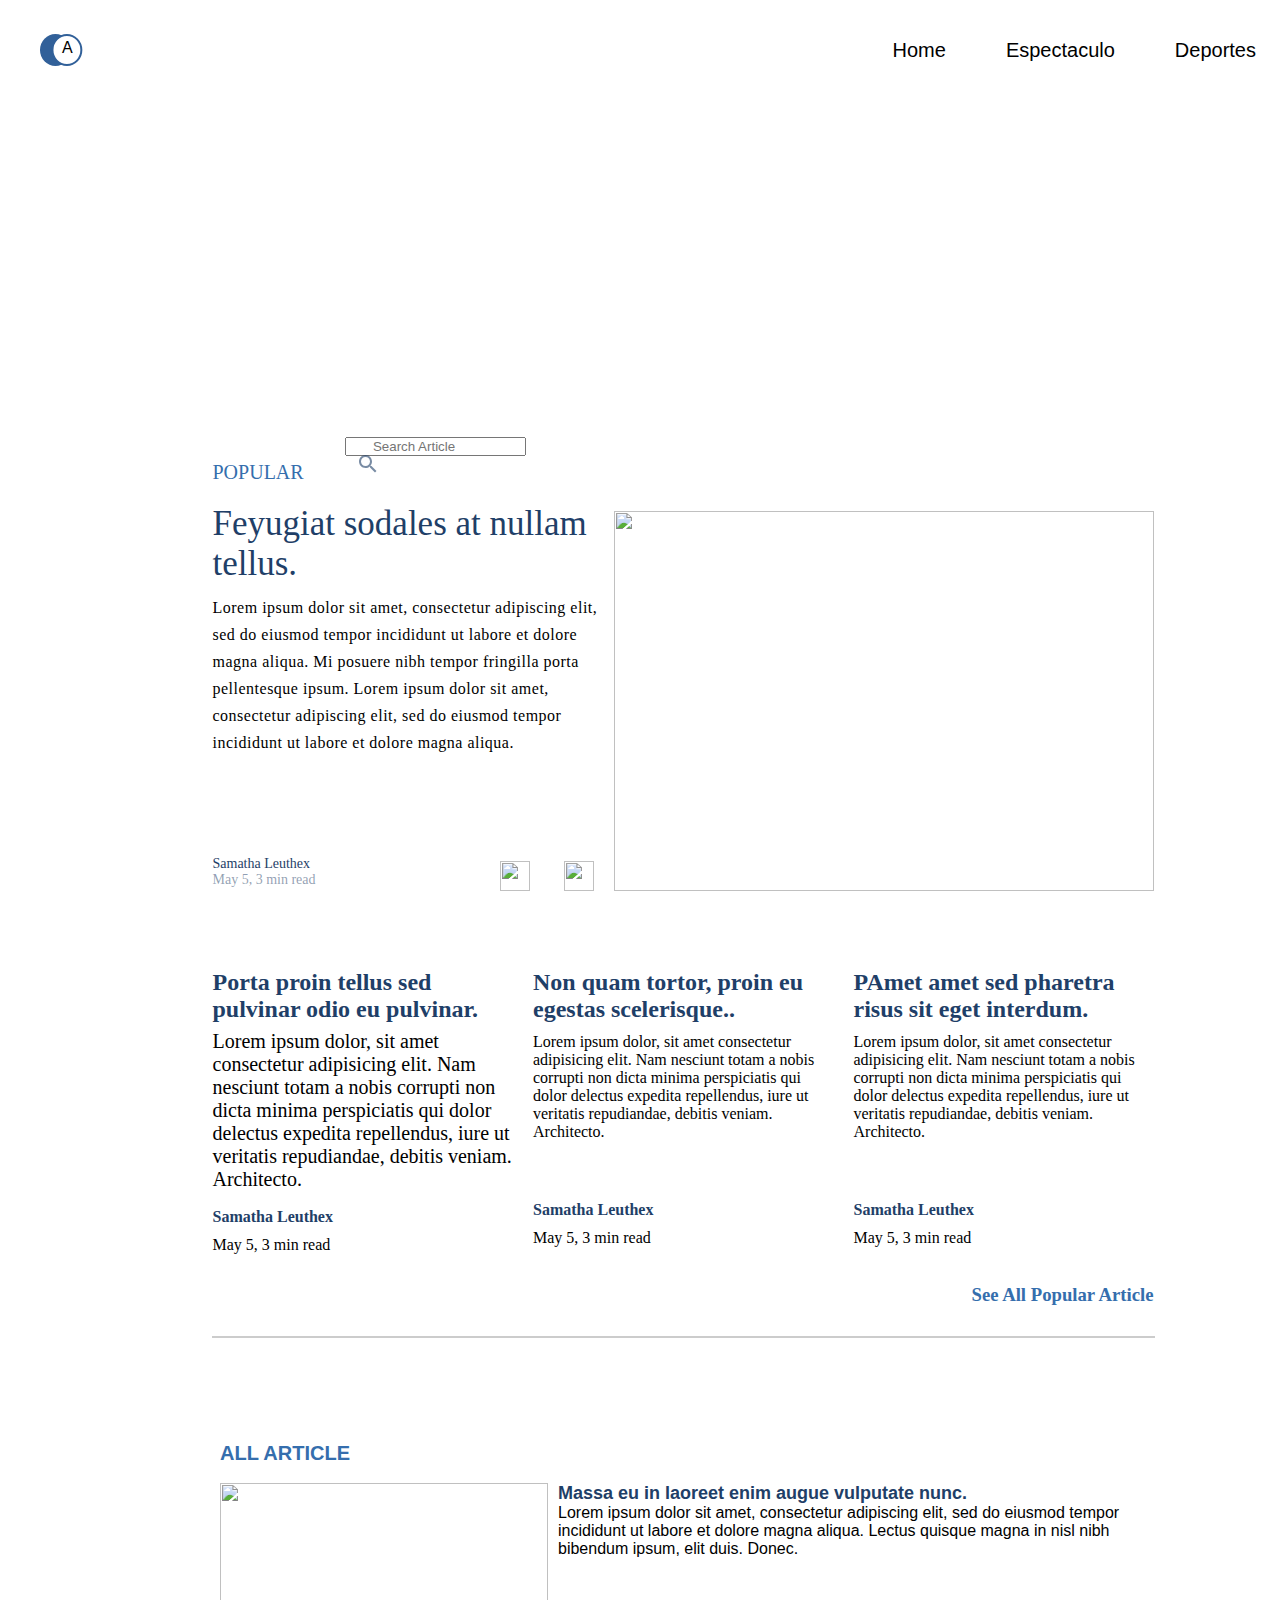
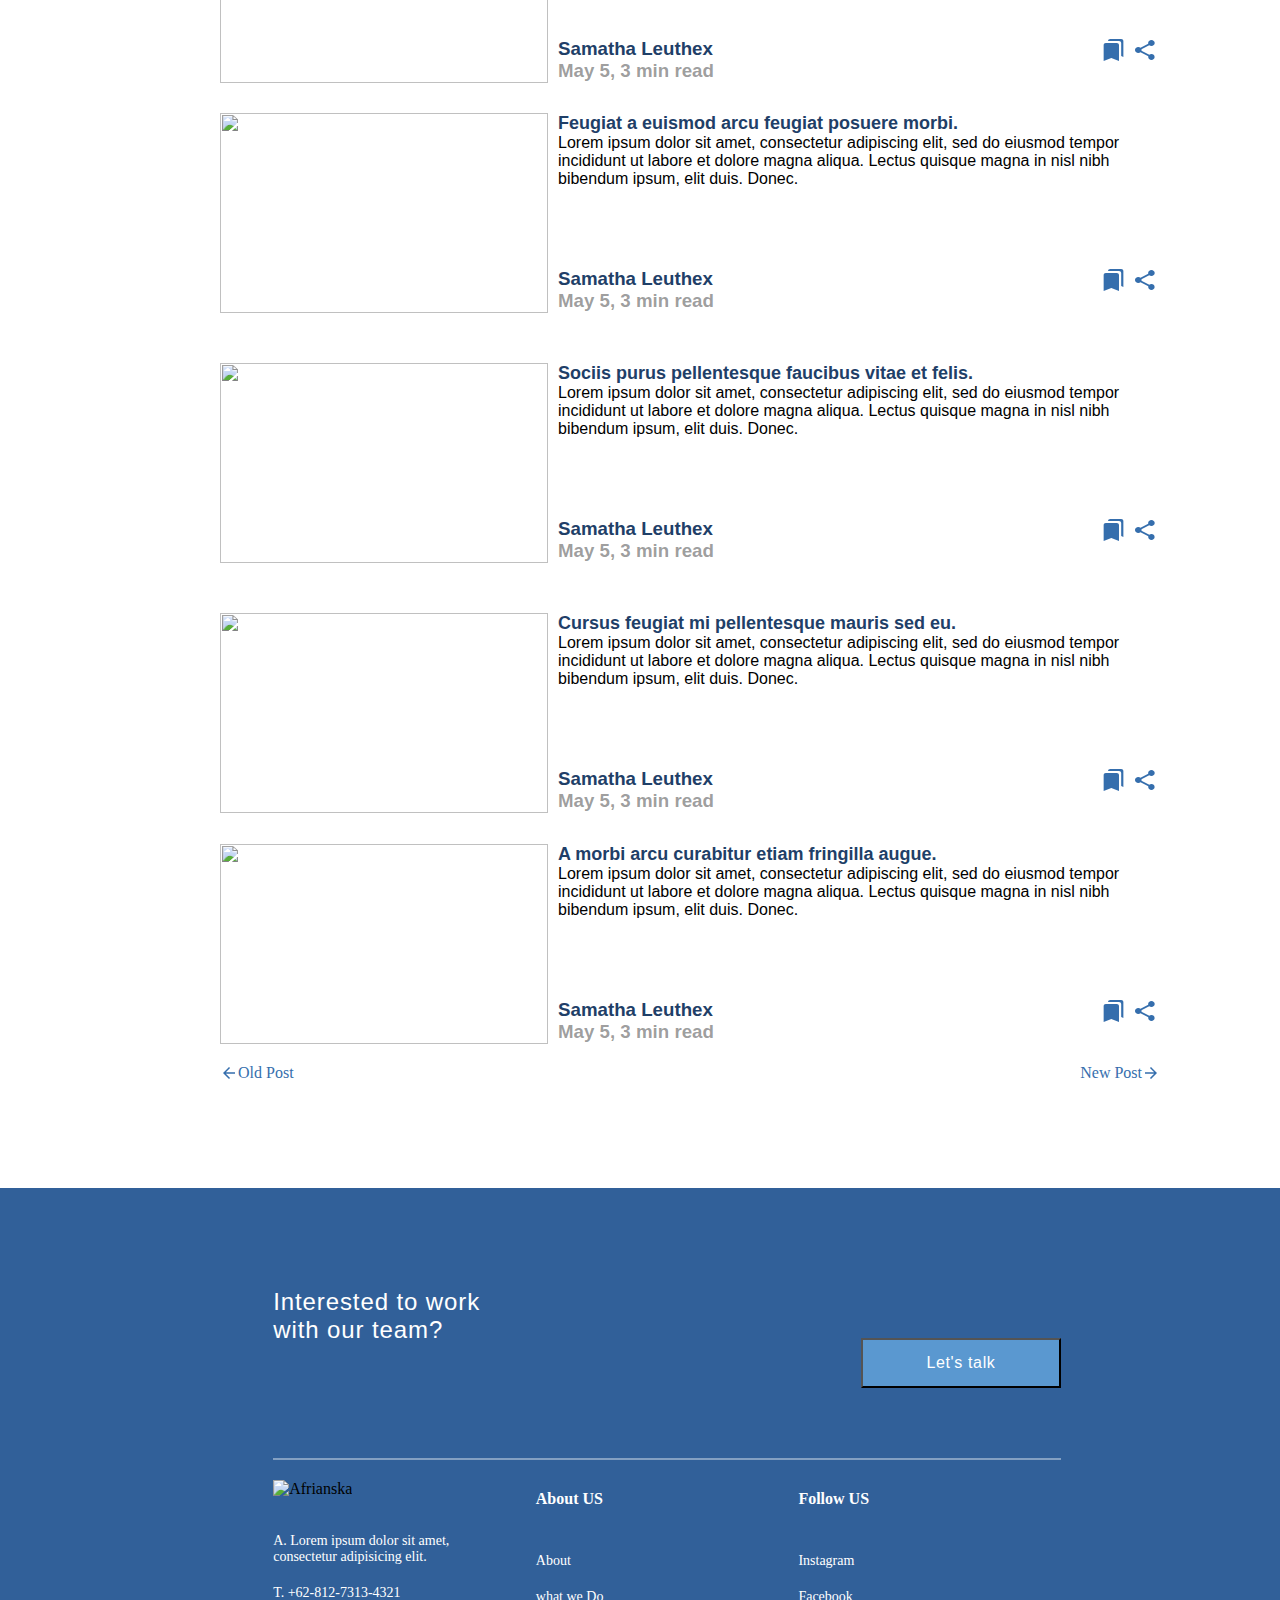
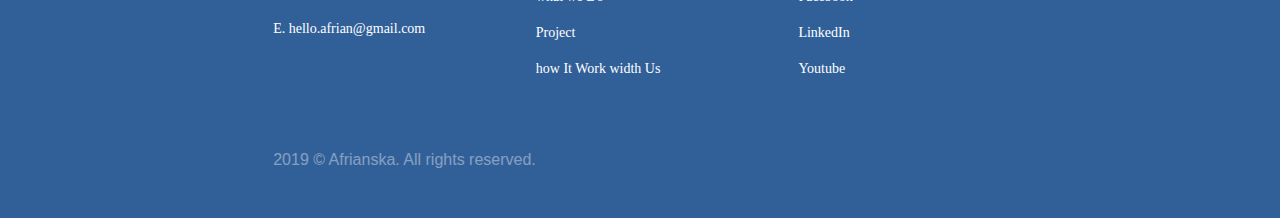
==== commit 94d47d69: "Proyecto Final" ====
--- a/index.html
+++ b/index.html
@@ -6,189 +6,386 @@
     <title>Document</title>
     <link rel="stylesheet" href="style.css">
 </head>
-<body>
-
-   <section class="section444">
+<body> 
+<!-- Brandon (Wolf) -->
+<header class="encabezado">
+    <div class="logo">
+        <svg class="circulo1" xmlns="http://www.w3.org/2000/svg" width="31" height="32" viewBox="0 0 31 32" fill="none">
+            <ellipse cx="15.4495" cy="16" rx="15.4495" ry="16" fill="#316099"/>
+        </svg>
+        <svg class="circulo2" xmlns="http://www.w3.org/2000/svg" width="32" height="32" viewBox="0 0 32 32" fill="none">
+            <path d="M30.3484 16C30.3484 24.3176 23.8465 31 15.899 31C7.95143 31 1.44946 24.3176 1.44946 16C1.44946 7.68244 7.95143 1 15.899 1C23.8465 1 30.3484 7.68244 30.3484 16Z" fill="white" stroke="#316099" stroke-width="2"/>
+        </svg>
+        <p class="A">A</p>
+    </div>
+    <nav class="navegador">
+        <ul>
+            <li>Home</li>
+            <li>Espectaculo</li>
+            <li>Deportes</li>
+        </ul>
+    </nav>
+</header>
+<section class="portada1">
+    <p class="p1">Blog Afrianska</p>
+    <p class="p2">Lorem ipsum dolor sit amet consectetur adipisicing elit. Voluptatibus, qui dolores fuga nihil aperiam mollitia laboriosam laborum doloribus, illo, expedita minima suscipit quaerat repudiandae! Dolorem ab deserunt quod dolore maxime.</p>
+
+</section>
+<div class="input">
+    <svg class="lupa" xmlns="http://www.w3.org/2000/svg" width="24" height="24" viewBox="0 0 24 24" fill="none">
+        <g opacity="0.6" clip-path="url(#clip0_1_176)">
+        <path d="M15.5 14H14.71L14.43 13.73C15.41 12.59 16 11.11 16 9.5C16 5.91 13.09 3 9.5 3C5.91 3 3 5.91 3 9.5C3 13.09 5.91 16 9.5 16C11.11 16 12.59 15.41 13.73 14.43L14 14.71V15.5L19 20.49L20.49 19L15.5 14ZM9.5 14C7.01 14 5 11.99 5 9.5C5 7.01 7.01 5 9.5 5C11.99 5 14 7.01 14 9.5C14 11.99 11.99 14 9.5 14Z" fill="#1F3F68"/>
+        </g>
+        <defs>
+        <clipPath id="clip0_1_176">
+        <rect width="24" height="24" fill="white"/>
+        </clipPath>
+        </defs>
+        </svg>
+    <nav class="navbar navbar-light bg-light">
+            <form class="form-inline">
+              <input class="form-control mr-sm-2" type="search" placeholder="       Search Article" aria-label="Search">
+            </form>
+        </nav>
+</div>
+
+
+<!-- Cesar Marca -->
+
+<div class="container-main">
+    <div>
+        
+    </div>
+ 
+    <div>
+        <p class="tex-popular">POPULAR</p>
+        <P class="tex-titulo">Feyugiat sodales at nullam tellus.</P>
+
+        <p class="tex-lorean">Lorem ipsum dolor sit amet, consectetur adipiscing elit, sed do eiusmod tempor incididunt ut labore et dolore magna aliqua. Mi posuere nibh tempor fringilla porta pellentesque ipsum.
+            Lorem ipsum dolor sit amet, consectetur adipiscing elit, sed do eiusmod tempor incididunt ut labore et dolore magna aliqua.</p> 
+        
+
+
+        <div class="container-fecha">
+            <div class="iconos">
+            <p class="tex-samatha">Samatha Leuthex</p>
+            <p class="tex-fecha">May 5, 3 min read</p>
+        </div>
+            <!-- <div class="container-iconos"> -->
+                <img class="img-inconosuno" src="https://i.postimg.cc/vTwWw1Yh/baseline-bookmarks-24px.png" alt="">
+                <img class="img-inconos" src="https://i.postimg.cc/jdzM2bBC/ic-share-24px.png" alt="">
+            <!-- </div> -->
+        </div>
+
+    </div>
+    <div class="container-img-principal">
+        <img class="img-pricipal" src="https://i.postimg.cc/J4QLjbZ3/img-post-1.png" alt="">
+    </div>
+    
+        
+ 
+</div>
+
+
+
+
+<!-- Cristhian Medina -->
+<div class="container_cristhian">
+     <section class="container_image">
+     <figure>
+     <img class="imageness" src="https://i.postimg.cc/VvddyxSy/img-post-2.png" alt="">
+     </figure>
+     <h2 class="text">Porta proin tellus sed pulvinar odio eu pulvinar.</h2>
+     <p class="text_lorem">Lorem ipsum dolor, sit amet consectetur adipisicing elit. Nam nesciunt totam a nobis corrupti non dicta minima perspiciatis qui dolor delectus expedita repellendus, iure ut veritatis repudiandae, debitis veniam. Architecto.</p>
+     <div class="container_samanta">
+     <h4 class="text2">Samatha Leuthex </h4>
+     <p class="text4"> May 5, 3 min read
+     <img class="imglitle" src="https://i.postimg.cc/Jn7sxDMz/baseline-bookmarks-24px.png" alt="">
+     <img src="https://i.postimg.cc/9fY4yt3k/Vector.png" alt="">
+     </p>
+    </div>
+     </section>
+     <section class="container_image">
+     <figure>
+     <img class="imageness" src="https://i.postimg.cc/cC26dFYv/img-post-3.png" alt="">
+     </figure>
+     <h2 class="text">Non quam tortor, proin eu egestas scelerisque..</h2>
+     <p class="text3">Lorem ipsum dolor, sit amet consectetur adipisicing elit. Nam nesciunt totam a nobis corrupti non dicta minima perspiciatis qui dolor delectus expedita repellendus, iure ut veritatis repudiandae, debitis veniam. Architecto.</p>
+     <div class="container_samanta2">
+     <h4 class="text2">Samatha Leuthex
+     </h4>
+     <p class="text4"> May 5, 3 min read
+     <img class="imglitle" src="https://i.postimg.cc/Jn7sxDMz/baseline-bookmarks-24px.png" alt="">
+     <img src="https://i.postimg.cc/9fY4yt3k/Vector.png" alt="">
+     </p>
+    </div>
+     </section>
+     <section class="container_image">
+     <figure>
+     <img class="imageness" src="https://i.postimg.cc/Px6PRX5z/img-post-3-1.png" alt="">
+     </figure>
+     <h2 class="text">PAmet amet sed pharetra risus sit eget interdum.</h2>
+     <p class="text3">Lorem ipsum dolor, sit amet consectetur adipisicing elit. Nam nesciunt totam a nobis corrupti non dicta minima perspiciatis qui dolor delectus expedita repellendus, iure ut veritatis repudiandae, debitis veniam. Architecto.</p>
+     <div class="container_samanta2">
+     <h4 class="text2">Samatha Leuthex
+     </h4>
+     <p class="text4"> May 5, 3 min read
+    
+     <img class="imglitle" src="https://i.postimg.cc/Jn7sxDMz/baseline-bookmarks-24px.png" alt="">
+     <img src="https://i.postimg.cc/9fY4yt3k/Vector.png" alt="">
+     
+     </p>
+    </div>
+     </section>
+    
+    </div>
+    <div class="final">
+     <h3>See All Popular Article</h3>
+    </div>
+    <div class="raya">
+    
+    </div>
+    
+<!-- Cris Digital -->
+<section class="section444">
 
    
-<section class="section4">
-    <h2 class="sectionh2">ALL ARTICLE</h2> <br>
-    <div class="section41" >
-        <div class="section42">
-            <div class="section43"><img class="img41" src="/img/img-post-4.png" alt=""></div>
-            <div class="section44">
-                <div class="section45">
-                    <h3>Massa eu in laoreet enim augue vulputate nunc.</h3>
-                    <p>Lorem ipsum dolor sit amet, consectetur adipiscing elit, sed do eiusmod tempor incididunt ut labore et dolore magna aliqua. Lectus quisque magna in nisl nibh bibendum ipsum, elit duis. Donec.</p>
-                </div>
-                <div class="section46">
-                  <div> <h3>Samatha Leuthex <br>   <span class="span1">May 5, 3 min read</span> </h3></div> 
-                    <div> 
-                        <svg xmlns="http://www.w3.org/2000/svg" width="27" height="24" viewBox="0 0 27 24" fill="none">
-                            <path d="M21.177 18L23.3679 19V3C23.3679 1.9 22.382 1 21.177 1H10.2114C9.0064 1 8.03144 1.9 8.03144 3H18.986C20.191 3 21.177 3.9 21.177 5V18ZM16.7951 5H5.84052C4.63551 5 3.6496 5.9 3.6496 7V23L11.3178 20L18.986 23V7C18.986 5.9 18.0001 5 16.7951 5Z" fill="#356EAD"/>
-                          </svg>
-                          <svg xmlns="http://www.w3.org/2000/svg" width="27" height="24" viewBox="0 0 27 24" fill="none">
-                            <path d="M20.4272 16.08C19.5947 16.08 18.8498 16.38 18.2801 16.85L10.4695 12.7C10.5243 12.47 10.5681 12.24 10.5681 12C10.5681 11.76 10.5243 11.53 10.4695 11.3L18.1925 7.19C18.784 7.69 19.5618 8 20.4272 8C22.2457 8 23.7136 6.66 23.7136 5C23.7136 3.34 22.2457 2 20.4272 2C18.6088 2 17.1409 3.34 17.1409 5C17.1409 5.24 17.1847 5.47 17.2394 5.7L9.51645 9.81C8.9249 9.31 8.14712 9 7.28171 9C5.46325 9 3.99533 10.34 3.99533 12C3.99533 13.66 5.46325 15 7.28171 15C8.14712 15 8.9249 14.69 9.51645 14.19L17.3161 18.35C17.2614 18.56 17.2285 18.78 17.2285 19C17.2285 20.61 18.6635 21.92 20.4272 21.92C22.1909 21.92 23.626 20.61 23.626 19C23.626 17.39 22.1909 16.08 20.4272 16.08Z" fill="#356EAD"/>
-                          </svg>
-                    </div>
-                </div>
-
-                <div>
-
-                </div>
-            </div>
-        </div>
-    </div>
-</section>
-<section class="section4">
-
-    <div class="section41" >
-        <div class="section42">
-            <div class="section43"><img class="img41" src="/img/img-post-5.png" alt=""></div>
-            <div class="section44">
-                <div class="section45">
-                    <h3>Feugiat a euismod arcu feugiat posuere morbi.</h3>
-                    <p>Lorem ipsum dolor sit amet, consectetur adipiscing elit, sed do eiusmod tempor incididunt ut labore et dolore magna aliqua. Lectus quisque magna in nisl nibh bibendum ipsum, elit duis. Donec.</p>
-                </div>
-                <div class="section46">
-                  <div> <h3>Samatha Leuthex <br>   <span>May 5, 3 min read</span> </h3></div> 
-                    <div> 
-                        <svg xmlns="http://www.w3.org/2000/svg" width="27" height="24" viewBox="0 0 27 24" fill="none">
-                            <path d="M21.177 18L23.3679 19V3C23.3679 1.9 22.382 1 21.177 1H10.2114C9.0064 1 8.03144 1.9 8.03144 3H18.986C20.191 3 21.177 3.9 21.177 5V18ZM16.7951 5H5.84052C4.63551 5 3.6496 5.9 3.6496 7V23L11.3178 20L18.986 23V7C18.986 5.9 18.0001 5 16.7951 5Z" fill="#356EAD"/>
-                          </svg>
-                          <svg xmlns="http://www.w3.org/2000/svg" width="27" height="24" viewBox="0 0 27 24" fill="none">
-                            <path d="M20.4272 16.08C19.5947 16.08 18.8498 16.38 18.2801 16.85L10.4695 12.7C10.5243 12.47 10.5681 12.24 10.5681 12C10.5681 11.76 10.5243 11.53 10.4695 11.3L18.1925 7.19C18.784 7.69 19.5618 8 20.4272 8C22.2457 8 23.7136 6.66 23.7136 5C23.7136 3.34 22.2457 2 20.4272 2C18.6088 2 17.1409 3.34 17.1409 5C17.1409 5.24 17.1847 5.47 17.2394 5.7L9.51645 9.81C8.9249 9.31 8.14712 9 7.28171 9C5.46325 9 3.99533 10.34 3.99533 12C3.99533 13.66 5.46325 15 7.28171 15C8.14712 15 8.9249 14.69 9.51645 14.19L17.3161 18.35C17.2614 18.56 17.2285 18.78 17.2285 19C17.2285 20.61 18.6635 21.92 20.4272 21.92C22.1909 21.92 23.626 20.61 23.626 19C23.626 17.39 22.1909 16.08 20.4272 16.08Z" fill="#356EAD"/>
-                          </svg>
-                    </div>
-                </div>
-
-                <div>
-
-                </div>
-            </div>
-        </div>
-    </div>
-</section>
-<section class="section4">
-  
-    <div class="section41" >
-        <div class="section42">
-            <div class="section43"><img class="img41" src="/img/img-post-6.png" alt=""></div>
-            <div class="section44">
-                <div class="section45">
-                    <h3>Sociis purus pellentesque faucibus vitae et felis.</h3>
-                    <p>Lorem ipsum dolor sit amet, consectetur adipiscing elit, sed do eiusmod tempor incididunt ut labore et dolore magna aliqua. Lectus quisque magna in nisl nibh bibendum ipsum, elit duis. Donec.</p>
-                </div>
-                <div class="section46">
-                  <div> <h3>Samatha Leuthex <br>   <span>May 5, 3 min read</span> </h3></div> 
-                    <div> 
-                        <svg xmlns="http://www.w3.org/2000/svg" width="27" height="24" viewBox="0 0 27 24" fill="none">
-                            <path d="M21.177 18L23.3679 19V3C23.3679 1.9 22.382 1 21.177 1H10.2114C9.0064 1 8.03144 1.9 8.03144 3H18.986C20.191 3 21.177 3.9 21.177 5V18ZM16.7951 5H5.84052C4.63551 5 3.6496 5.9 3.6496 7V23L11.3178 20L18.986 23V7C18.986 5.9 18.0001 5 16.7951 5Z" fill="#356EAD"/>
-                          </svg>
-                          <svg xmlns="http://www.w3.org/2000/svg" width="27" height="24" viewBox="0 0 27 24" fill="none">
-                            <path d="M20.4272 16.08C19.5947 16.08 18.8498 16.38 18.2801 16.85L10.4695 12.7C10.5243 12.47 10.5681 12.24 10.5681 12C10.5681 11.76 10.5243 11.53 10.4695 11.3L18.1925 7.19C18.784 7.69 19.5618 8 20.4272 8C22.2457 8 23.7136 6.66 23.7136 5C23.7136 3.34 22.2457 2 20.4272 2C18.6088 2 17.1409 3.34 17.1409 5C17.1409 5.24 17.1847 5.47 17.2394 5.7L9.51645 9.81C8.9249 9.31 8.14712 9 7.28171 9C5.46325 9 3.99533 10.34 3.99533 12C3.99533 13.66 5.46325 15 7.28171 15C8.14712 15 8.9249 14.69 9.51645 14.19L17.3161 18.35C17.2614 18.56 17.2285 18.78 17.2285 19C17.2285 20.61 18.6635 21.92 20.4272 21.92C22.1909 21.92 23.626 20.61 23.626 19C23.626 17.39 22.1909 16.08 20.4272 16.08Z" fill="#356EAD"/>
-                          </svg>
-                    </div>
-                </div>
-
-                <div>
-
-                </div>
-            </div>
-        </div>
-    </div>
-</section>
-<section class="section4">
-    
-    <div class="section41" >
-        <div class="section42">
-            <div class="section43"><img class="img41" src="/img/img-post-7.png" alt=""></div>
-            <div class="section44">
-                <div class="section45">
-                    <h3>Cursus feugiat mi pellentesque mauris sed eu.</h3>
-                    <p>Lorem ipsum dolor sit amet, consectetur adipiscing elit, sed do eiusmod tempor incididunt ut labore et dolore magna aliqua. Lectus quisque magna in nisl nibh bibendum ipsum, elit duis. Donec.</p>
-                </div>
-                <div class="section46">
-                  <div> <h3>Samatha Leuthex <br>   <span>May 5, 3 min read</span> </h3></div> 
-                    <div> 
-                        <svg xmlns="http://www.w3.org/2000/svg" width="27" height="24" viewBox="0 0 27 24" fill="none">
-                            <path d="M21.177 18L23.3679 19V3C23.3679 1.9 22.382 1 21.177 1H10.2114C9.0064 1 8.03144 1.9 8.03144 3H18.986C20.191 3 21.177 3.9 21.177 5V18ZM16.7951 5H5.84052C4.63551 5 3.6496 5.9 3.6496 7V23L11.3178 20L18.986 23V7C18.986 5.9 18.0001 5 16.7951 5Z" fill="#356EAD"/>
-                          </svg>
-                          <svg xmlns="http://www.w3.org/2000/svg" width="27" height="24" viewBox="0 0 27 24" fill="none">
-                            <path d="M20.4272 16.08C19.5947 16.08 18.8498 16.38 18.2801 16.85L10.4695 12.7C10.5243 12.47 10.5681 12.24 10.5681 12C10.5681 11.76 10.5243 11.53 10.4695 11.3L18.1925 7.19C18.784 7.69 19.5618 8 20.4272 8C22.2457 8 23.7136 6.66 23.7136 5C23.7136 3.34 22.2457 2 20.4272 2C18.6088 2 17.1409 3.34 17.1409 5C17.1409 5.24 17.1847 5.47 17.2394 5.7L9.51645 9.81C8.9249 9.31 8.14712 9 7.28171 9C5.46325 9 3.99533 10.34 3.99533 12C3.99533 13.66 5.46325 15 7.28171 15C8.14712 15 8.9249 14.69 9.51645 14.19L17.3161 18.35C17.2614 18.56 17.2285 18.78 17.2285 19C17.2285 20.61 18.6635 21.92 20.4272 21.92C22.1909 21.92 23.626 20.61 23.626 19C23.626 17.39 22.1909 16.08 20.4272 16.08Z" fill="#356EAD"/>
-                          </svg>
-                    </div>
-                </div>
-
-                <div>
-
-                </div>
-            </div>
-        </div>
-    </div>
-</section>
-<section class="section4">
- 
-    <div class="section41" >
-        <div class="section42">
-            <div class="section43"><img class="img41" src="/img/img-post-8.png" alt=""></div>
-            <div class="section44">
-                <div class="section45">
-                    <h3>A morbi arcu curabitur etiam fringilla augue.</h3>
-                    <p>Lorem ipsum dolor sit amet, consectetur adipiscing elit, sed do eiusmod tempor incididunt ut labore et dolore magna aliqua. Lectus quisque magna in nisl nibh bibendum ipsum, elit duis. Donec.</p>
-                </div>
-                <div class="section46">
-                  <div> <h3>Samatha Leuthex <br>   <span>May 5, 3 min read</span> </h3></div> 
-                    <div> 
-                        <svg xmlns="http://www.w3.org/2000/svg" width="27" height="24" viewBox="0 0 27 24" fill="none">
-                            <path d="M21.177 18L23.3679 19V3C23.3679 1.9 22.382 1 21.177 1H10.2114C9.0064 1 8.03144 1.9 8.03144 3H18.986C20.191 3 21.177 3.9 21.177 5V18ZM16.7951 5H5.84052C4.63551 5 3.6496 5.9 3.6496 7V23L11.3178 20L18.986 23V7C18.986 5.9 18.0001 5 16.7951 5Z" fill="#356EAD"/>
-                          </svg>
-                          <svg xmlns="http://www.w3.org/2000/svg" width="27" height="24" viewBox="0 0 27 24" fill="none">
-                            <path d="M20.4272 16.08C19.5947 16.08 18.8498 16.38 18.2801 16.85L10.4695 12.7C10.5243 12.47 10.5681 12.24 10.5681 12C10.5681 11.76 10.5243 11.53 10.4695 11.3L18.1925 7.19C18.784 7.69 19.5618 8 20.4272 8C22.2457 8 23.7136 6.66 23.7136 5C23.7136 3.34 22.2457 2 20.4272 2C18.6088 2 17.1409 3.34 17.1409 5C17.1409 5.24 17.1847 5.47 17.2394 5.7L9.51645 9.81C8.9249 9.31 8.14712 9 7.28171 9C5.46325 9 3.99533 10.34 3.99533 12C3.99533 13.66 5.46325 15 7.28171 15C8.14712 15 8.9249 14.69 9.51645 14.19L17.3161 18.35C17.2614 18.56 17.2285 18.78 17.2285 19C17.2285 20.61 18.6635 21.92 20.4272 21.92C22.1909 21.92 23.626 20.61 23.626 19C23.626 17.39 22.1909 16.08 20.4272 16.08Z" fill="#356EAD"/>
-                          </svg>
-                    </div>
-                </div>
-
-                <div>
-
-                </div>
-            </div>
-        </div>
-        <div class="section47">
-            <div class="section48">
-             <svg xmlns="http://www.w3.org/2000/svg" width="18" height="18" viewBox="0 0 18 18" fill="none">
-                 <g clip-path="url(#clip0_1_108)">
-                   <path d="M15 8.25H5.87L10.06 4.06L9 3L3 9L9 15L10.06 13.94L5.87 9.75H15V8.25Z" fill="#356EAD"/>
-                 </g>
-                 <defs>
-                   <clipPath id="clip0_1_108">
-                     <rect width="18" height="18" fill="white"/>
-                   </clipPath>
-                 </defs>
-               </svg>
-               <p>Old Post</p>
-             </div>
-             <div class="section49">
-                 <p>New Post</p>
+    <section class="section4">
+        <h2 class="sectionh2">ALL ARTICLE</h2> <br>
+        <div class="section41" >
+            <div class="section42">
+                <div class="section43"><img class="img41" src="https://i.postimg.cc/CxrM36Fg/img-post-4.png" alt=""></div>
+                <div class="section44">
+                    <div class="section45">
+                        <h3>Massa eu in laoreet enim augue vulputate nunc.</h3>
+                        <p>Lorem ipsum dolor sit amet, consectetur adipiscing elit, sed do eiusmod tempor incididunt ut labore et dolore magna aliqua. Lectus quisque magna in nisl nibh bibendum ipsum, elit duis. Donec.</p>
+                    </div>
+                    <div class="section46">
+                      <div> <h3>Samatha Leuthex <br>   <span class="span1">May 5, 3 min read</span> </h3></div> 
+                        <div> 
+                            <svg xmlns="http://www.w3.org/2000/svg" width="27" height="24" viewBox="0 0 27 24" fill="none">
+                                <path d="M21.177 18L23.3679 19V3C23.3679 1.9 22.382 1 21.177 1H10.2114C9.0064 1 8.03144 1.9 8.03144 3H18.986C20.191 3 21.177 3.9 21.177 5V18ZM16.7951 5H5.84052C4.63551 5 3.6496 5.9 3.6496 7V23L11.3178 20L18.986 23V7C18.986 5.9 18.0001 5 16.7951 5Z" fill="#356EAD"/>
+                              </svg>
+                              <svg xmlns="http://www.w3.org/2000/svg" width="27" height="24" viewBox="0 0 27 24" fill="none">
+                                <path d="M20.4272 16.08C19.5947 16.08 18.8498 16.38 18.2801 16.85L10.4695 12.7C10.5243 12.47 10.5681 12.24 10.5681 12C10.5681 11.76 10.5243 11.53 10.4695 11.3L18.1925 7.19C18.784 7.69 19.5618 8 20.4272 8C22.2457 8 23.7136 6.66 23.7136 5C23.7136 3.34 22.2457 2 20.4272 2C18.6088 2 17.1409 3.34 17.1409 5C17.1409 5.24 17.1847 5.47 17.2394 5.7L9.51645 9.81C8.9249 9.31 8.14712 9 7.28171 9C5.46325 9 3.99533 10.34 3.99533 12C3.99533 13.66 5.46325 15 7.28171 15C8.14712 15 8.9249 14.69 9.51645 14.19L17.3161 18.35C17.2614 18.56 17.2285 18.78 17.2285 19C17.2285 20.61 18.6635 21.92 20.4272 21.92C22.1909 21.92 23.626 20.61 23.626 19C23.626 17.39 22.1909 16.08 20.4272 16.08Z" fill="#356EAD"/>
+                              </svg>
+                        </div>
+                    </div>
+    
+                    <div>
+    
+                    </div>
+                </div>
+            </div>
+        </div>
+    </section>
+    <section class="section4">
+    
+        <div class="section41" >
+            <div class="section42">
+                <div class="section43"><img class="img41" src="https://i.postimg.cc/9f4XCtMq/img-post-5.png" alt=""></div>
+                <div class="section44">
+                    <div class="section45">
+                        <h3>Feugiat a euismod arcu feugiat posuere morbi.</h3>
+                        <p>Lorem ipsum dolor sit amet, consectetur adipiscing elit, sed do eiusmod tempor incididunt ut labore et dolore magna aliqua. Lectus quisque magna in nisl nibh bibendum ipsum, elit duis. Donec.</p>
+                    </div>
+                    <div class="section46">
+                      <div> <h3>Samatha Leuthex <br>   <span>May 5, 3 min read</span> </h3></div> 
+                        <div> 
+                            <svg xmlns="http://www.w3.org/2000/svg" width="27" height="24" viewBox="0 0 27 24" fill="none">
+                                <path d="M21.177 18L23.3679 19V3C23.3679 1.9 22.382 1 21.177 1H10.2114C9.0064 1 8.03144 1.9 8.03144 3H18.986C20.191 3 21.177 3.9 21.177 5V18ZM16.7951 5H5.84052C4.63551 5 3.6496 5.9 3.6496 7V23L11.3178 20L18.986 23V7C18.986 5.9 18.0001 5 16.7951 5Z" fill="#356EAD"/>
+                              </svg>
+                              <svg xmlns="http://www.w3.org/2000/svg" width="27" height="24" viewBox="0 0 27 24" fill="none">
+                                <path d="M20.4272 16.08C19.5947 16.08 18.8498 16.38 18.2801 16.85L10.4695 12.7C10.5243 12.47 10.5681 12.24 10.5681 12C10.5681 11.76 10.5243 11.53 10.4695 11.3L18.1925 7.19C18.784 7.69 19.5618 8 20.4272 8C22.2457 8 23.7136 6.66 23.7136 5C23.7136 3.34 22.2457 2 20.4272 2C18.6088 2 17.1409 3.34 17.1409 5C17.1409 5.24 17.1847 5.47 17.2394 5.7L9.51645 9.81C8.9249 9.31 8.14712 9 7.28171 9C5.46325 9 3.99533 10.34 3.99533 12C3.99533 13.66 5.46325 15 7.28171 15C8.14712 15 8.9249 14.69 9.51645 14.19L17.3161 18.35C17.2614 18.56 17.2285 18.78 17.2285 19C17.2285 20.61 18.6635 21.92 20.4272 21.92C22.1909 21.92 23.626 20.61 23.626 19C23.626 17.39 22.1909 16.08 20.4272 16.08Z" fill="#356EAD"/>
+                              </svg>
+                        </div>
+                    </div>
+    
+                    <div>
+    
+                    </div>
+                </div>
+            </div>
+        </div>
+    </section>
+    <section class="section4">
+      
+        <div class="section41" >
+            <div class="section42">
+                <div class="section43"><img class="img41" src="https://i.postimg.cc/760xTHSH/img-post-6.png" alt=""></div>
+                <div class="section44">
+                    <div class="section45">
+                        <h3>Sociis purus pellentesque faucibus vitae et felis.</h3>
+                        <p>Lorem ipsum dolor sit amet, consectetur adipiscing elit, sed do eiusmod tempor incididunt ut labore et dolore magna aliqua. Lectus quisque magna in nisl nibh bibendum ipsum, elit duis. Donec.</p>
+                    </div>
+                    <div class="section46">
+                      <div> <h3>Samatha Leuthex <br>   <span>May 5, 3 min read</span> </h3></div> 
+                        <div> 
+                            <svg xmlns="http://www.w3.org/2000/svg" width="27" height="24" viewBox="0 0 27 24" fill="none">
+                                <path d="M21.177 18L23.3679 19V3C23.3679 1.9 22.382 1 21.177 1H10.2114C9.0064 1 8.03144 1.9 8.03144 3H18.986C20.191 3 21.177 3.9 21.177 5V18ZM16.7951 5H5.84052C4.63551 5 3.6496 5.9 3.6496 7V23L11.3178 20L18.986 23V7C18.986 5.9 18.0001 5 16.7951 5Z" fill="#356EAD"/>
+                              </svg>
+                              <svg xmlns="http://www.w3.org/2000/svg" width="27" height="24" viewBox="0 0 27 24" fill="none">
+                                <path d="M20.4272 16.08C19.5947 16.08 18.8498 16.38 18.2801 16.85L10.4695 12.7C10.5243 12.47 10.5681 12.24 10.5681 12C10.5681 11.76 10.5243 11.53 10.4695 11.3L18.1925 7.19C18.784 7.69 19.5618 8 20.4272 8C22.2457 8 23.7136 6.66 23.7136 5C23.7136 3.34 22.2457 2 20.4272 2C18.6088 2 17.1409 3.34 17.1409 5C17.1409 5.24 17.1847 5.47 17.2394 5.7L9.51645 9.81C8.9249 9.31 8.14712 9 7.28171 9C5.46325 9 3.99533 10.34 3.99533 12C3.99533 13.66 5.46325 15 7.28171 15C8.14712 15 8.9249 14.69 9.51645 14.19L17.3161 18.35C17.2614 18.56 17.2285 18.78 17.2285 19C17.2285 20.61 18.6635 21.92 20.4272 21.92C22.1909 21.92 23.626 20.61 23.626 19C23.626 17.39 22.1909 16.08 20.4272 16.08Z" fill="#356EAD"/>
+                              </svg>
+                        </div>
+                    </div>
+    
+                    <div>
+    
+                    </div>
+                </div>
+            </div>
+        </div>
+    </section>
+    <section class="section4">
+        
+        <div class="section41" >
+            <div class="section42">
+                <div class="section43"><img class="img41" src="https://i.postimg.cc/N0WsM99C/img-post-7.png" alt=""></div>
+                <div class="section44">
+                    <div class="section45">
+                        <h3>Cursus feugiat mi pellentesque mauris sed eu.</h3>
+                        <p>Lorem ipsum dolor sit amet, consectetur adipiscing elit, sed do eiusmod tempor incididunt ut labore et dolore magna aliqua. Lectus quisque magna in nisl nibh bibendum ipsum, elit duis. Donec.</p>
+                    </div>
+                    <div class="section46">
+                      <div> <h3>Samatha Leuthex <br>   <span>May 5, 3 min read</span> </h3></div> 
+                        <div> 
+                            <svg xmlns="http://www.w3.org/2000/svg" width="27" height="24" viewBox="0 0 27 24" fill="none">
+                                <path d="M21.177 18L23.3679 19V3C23.3679 1.9 22.382 1 21.177 1H10.2114C9.0064 1 8.03144 1.9 8.03144 3H18.986C20.191 3 21.177 3.9 21.177 5V18ZM16.7951 5H5.84052C4.63551 5 3.6496 5.9 3.6496 7V23L11.3178 20L18.986 23V7C18.986 5.9 18.0001 5 16.7951 5Z" fill="#356EAD"/>
+                              </svg>
+                              <svg xmlns="http://www.w3.org/2000/svg" width="27" height="24" viewBox="0 0 27 24" fill="none">
+                                <path d="M20.4272 16.08C19.5947 16.08 18.8498 16.38 18.2801 16.85L10.4695 12.7C10.5243 12.47 10.5681 12.24 10.5681 12C10.5681 11.76 10.5243 11.53 10.4695 11.3L18.1925 7.19C18.784 7.69 19.5618 8 20.4272 8C22.2457 8 23.7136 6.66 23.7136 5C23.7136 3.34 22.2457 2 20.4272 2C18.6088 2 17.1409 3.34 17.1409 5C17.1409 5.24 17.1847 5.47 17.2394 5.7L9.51645 9.81C8.9249 9.31 8.14712 9 7.28171 9C5.46325 9 3.99533 10.34 3.99533 12C3.99533 13.66 5.46325 15 7.28171 15C8.14712 15 8.9249 14.69 9.51645 14.19L17.3161 18.35C17.2614 18.56 17.2285 18.78 17.2285 19C17.2285 20.61 18.6635 21.92 20.4272 21.92C22.1909 21.92 23.626 20.61 23.626 19C23.626 17.39 22.1909 16.08 20.4272 16.08Z" fill="#356EAD"/>
+                              </svg>
+                        </div>
+                    </div>
+    
+                    <div>
+    
+                    </div>
+                </div>
+            </div>
+        </div>
+    </section>
+    <section class="section4">
+     
+        <div class="section41" >
+            <div class="section42">
+                <div class="section43"><img class="img41" src="https://i.postimg.cc/QddxnrZm/img-post-8.png" alt=""></div>
+                <div class="section44">
+                    <div class="section45">
+                        <h3>A morbi arcu curabitur etiam fringilla augue.</h3>
+                        <p>Lorem ipsum dolor sit amet, consectetur adipiscing elit, sed do eiusmod tempor incididunt ut labore et dolore magna aliqua. Lectus quisque magna in nisl nibh bibendum ipsum, elit duis. Donec.</p>
+                    </div>
+                    <div class="section46">
+                      <div> <h3>Samatha Leuthex <br>   <span>May 5, 3 min read</span> </h3></div> 
+                        <div> 
+                            <svg xmlns="http://www.w3.org/2000/svg" width="27" height="24" viewBox="0 0 27 24" fill="none">
+                                <path d="M21.177 18L23.3679 19V3C23.3679 1.9 22.382 1 21.177 1H10.2114C9.0064 1 8.03144 1.9 8.03144 3H18.986C20.191 3 21.177 3.9 21.177 5V18ZM16.7951 5H5.84052C4.63551 5 3.6496 5.9 3.6496 7V23L11.3178 20L18.986 23V7C18.986 5.9 18.0001 5 16.7951 5Z" fill="#356EAD"/>
+                              </svg>
+                              <svg xmlns="http://www.w3.org/2000/svg" width="27" height="24" viewBox="0 0 27 24" fill="none">
+                                <path d="M20.4272 16.08C19.5947 16.08 18.8498 16.38 18.2801 16.85L10.4695 12.7C10.5243 12.47 10.5681 12.24 10.5681 12C10.5681 11.76 10.5243 11.53 10.4695 11.3L18.1925 7.19C18.784 7.69 19.5618 8 20.4272 8C22.2457 8 23.7136 6.66 23.7136 5C23.7136 3.34 22.2457 2 20.4272 2C18.6088 2 17.1409 3.34 17.1409 5C17.1409 5.24 17.1847 5.47 17.2394 5.7L9.51645 9.81C8.9249 9.31 8.14712 9 7.28171 9C5.46325 9 3.99533 10.34 3.99533 12C3.99533 13.66 5.46325 15 7.28171 15C8.14712 15 8.9249 14.69 9.51645 14.19L17.3161 18.35C17.2614 18.56 17.2285 18.78 17.2285 19C17.2285 20.61 18.6635 21.92 20.4272 21.92C22.1909 21.92 23.626 20.61 23.626 19C23.626 17.39 22.1909 16.08 20.4272 16.08Z" fill="#356EAD"/>
+                              </svg>
+                        </div>
+                    </div>
+    
+                    <div>
+    
+                    </div>
+                </div>
+            </div>
+            <div class="section47">
+                <div class="section48">
                  <svg xmlns="http://www.w3.org/2000/svg" width="18" height="18" viewBox="0 0 18 18" fill="none">
-                     <g clip-path="url(#clip0_1_112)">
-                       <path d="M9 3L7.94 4.06L12.13 8.25H3V9.75H12.13L7.94 13.94L9 15L15 9L9 3Z" fill="#356EAD"/>
+                     <g clip-path="url(#clip0_1_108)">
+                       <path d="M15 8.25H5.87L10.06 4.06L9 3L3 9L9 15L10.06 13.94L5.87 9.75H15V8.25Z" fill="#356EAD"/>
                      </g>
                      <defs>
-                       <clipPath id="clip0_1_112">
+                       <clipPath id="clip0_1_108">
                          <rect width="18" height="18" fill="white"/>
                        </clipPath>
                      </defs>
                    </svg>
+                   <p>Old Post</p>
+                 </div>
+                 <div class="section49">
+                     <p>New Post</p>
+                     <svg xmlns="http://www.w3.org/2000/svg" width="18" height="18" viewBox="0 0 18 18" fill="none">
+                         <g clip-path="url(#clip0_1_112)">
+                           <path d="M9 3L7.94 4.06L12.13 8.25H3V9.75H12.13L7.94 13.94L9 15L15 9L9 3Z" fill="#356EAD"/>
+                         </g>
+                         <defs>
+                           <clipPath id="clip0_1_112">
+                             <rect width="18" height="18" fill="white"/>
+                           </clipPath>
+                         </defs>
+                       </svg>
+                 </div>
+                   
              </div>
-               
-         </div>
-    </div>
-
-   
-</section>
-    
-</section>
-
+        </div>
+    
+       
+    </section>
+        
+    </section>
+    
+
+
+
+    <footer>
+        <div class="container-footer">
+            <!-- Marco Antonio -->
+
+            <div class="footervx container py-5 px-5">
+                <div class="row">
+                    <div id="primer-bloque" class="col-md-6 text-center">
+                        <h4 >Interested to work</h4>
+                        <h4>with our team?</h4>
+                        <p></p>
+                    </div>
+                    <div id="segundo-bloque" class="col-md-6 d-flex justify-content-center align-items-center">
+                        <button class="btn btn-primary">Let's talk</button>
+                    </div>
+                </div>
+            </div>
+            <script src="https://cdn.jsdelivr.net/npm/bootstrap@5.3.2/dist/js/bootstrap.bundle.min.js" integrity="sha384-C6RzsynM9kWDrMNeT87bh95OGNyZPhcTNXj1NW7RuBCsyN/o0jlpcV8Qyq46cDfL" crossorigin="anonymous"></script>
+
+
+            <!-- Christofer -->
+            <hr class="linea-footer">
+            <div class="footer-block">
+                <div class="blocks">
+                    <ul>
+                        <img class="icon-afri" src="https://i.postimg.cc/sXN9TLd4/logo-footer.png" alt="Afrianska">  
+                        <li>A. Lorem ipsum dolor sit amet, <br>consectetur adipisicing elit.</li>
+                        <li>T. +62-812-7313-4321</li>
+                        <li>E. hello.afrian@gmail.com </li>
+                    </ul>
+                </div>
+                <div class="blocks">
+                    <ul>
+                        <p class="footer-tittle">About US</p>
+                        <li><a href="#">About</a></li>
+                        <li><a href="#">what we Do</a></li>
+                        <li><a href="#">Project</a></li>
+                        <li><a href="#">how It Work width Us</a></li>
+                    </ul>
+                </div>
+                <div class="blocks">
+                    <ul>
+                        <p class="footer-tittle">Follow US</p>
+                        <li><a href="#">Instagram</a></li>
+                        <li><a href="#">Facebook</a></li>
+                        <li><a href="#">LinkedIn</a></li>
+                        <li><a href="#">Youtube</a></li>
+                    </ul>
+                </div>
+                <div class="copyright">
+                        <p>2019 © Afrianska. All rights reserved.</p>
+                </div>
+            </div>
+        </div>
+    </footer>
+    
 </body>
 </html>--- a/style.css
+++ b/style.css
@@ -1,128 +1,497 @@
-*{
-    margin: 0;
-    padding: 0;
+* {
+  margin: 0;
+  padding: 0;
 }
 body{
-    width: 1440px;
-    height: auto;
+  width: 1366px;
+  height: 869px;
+  margin: auto;
+
+}
+/* Brandon (Wolf) */
+.encabezado{
+  background-color: white;
+  display: flex;
+  justify-content: space-between;
+  align-items: center;
+  height: 100px;
+  font-family: Verdana, Geneva, Tahoma, sans-serif;
+}
+
+.logo{
+  translate: 20px;
+}
+
+.navegador ul{
+  display: flex;
+  list-style: none;
+  gap: 60px;
+  padding-right: 30px ;
+  font-size: 20px;
+  translate: -80px;
+}
+
+.navegador ul li{
+  cursor: pointer;
+}
+
+.logo{
+  display: flex;
+}
+
+.A{
+  translate: -21px 5px;
+  z-index: 30;
+  cursor: pointer;
+
+}
+
+.circulo1{
+  translate: 20px;
+  z-index: 10;
+  cursor: pointer;
+
+}
+
+.circulo2{
+  z-index: 10;
+  cursor: pointer;
+}
+
+.navegador li:hover{
+  color: blue;
+}
+
+.portada{
+  height: 100%;
+  width: 100%;
+  font-family: Arial, Helvetica, sans-serif;
+  text-align: center;
+}
+
+.portada1{
+  text-align: center;
+  background:url(https://i.postimg.cc/kMWsWKnV/Mask-Group.png);
+  background-repeat: no-repeat;
+  background-size: cover;
+  height: 10%;
+  width: 100%;
+  padding: 100px 0;
+  
+}
+
+.p1{
+  color: white;
+  font-size: 44px;
+  padding-bottom: 50px;
+}
+
+.p2{
+  color: white;
+  font-size: 20px;
+  width: 1200px;
+  margin: auto;
+}
+
+.input{
+  display: flex;
+  justify-content: center;
+  margin-top: 50px;
+}
+
+.lupa{
+  z-index: 1;
+  translate: 35px 15px;
+}
+
+.form-inline{
+  width: 700px;
+}
+
+/* Cesar Marca */
+
+.titulo-1{
+  display: flex;
+  flex-direction: column;
+}
+      /* imagenes */
+
+.container-main{
+  display: flex;
+  margin: auto;
+  /* flex-direction: column; */
+}
+
+.img-pricipal{
+  width:540px;
+  height:380px;
+}
+.img-inconos-post-1{
+  width: 20px;
+  height: 20px;
+}
+          /* texto */
+.tex-popular{
+  color: #356EAD;
+  font-size: 20px;
+  
+}
+.tex-titulo{
+  margin-top: 20px;
+  color: #1F3F68;
+  font-size: 35px;
+}
+.tex-lorean{
+  padding-top: 10px;
+  font-size: 16px;
+  letter-spacing: 0.5px;
+  line-height: 27px;
+}
+.tex-samatha{
+  font-size: 14px;
+  color: #1F3F68;
+  /* border: solid; */
+}
+.tex-fecha{
+ /* border: solid; */
+  font-size: 14px;
+  color:#1f3f6880;  
+ 
+}
+.container-main{
+  width: 941px;
+
+}
+
+.container-texto-principal{
+  /* border: solid green; */
+  width: 380px;
+  display: flex;
+  flex-direction: column;
+  
+  
+}
+.container-fecha{
+
+  padding-top: 100px;
+  display: flex;
+  justify-content: space-between;
+
+ 
+
+  
+}
+
+.container-img-principal{
+  display: flex;
+  justify-content: end;
+  margin-top: 50px;
+
+}
+.img-inconos{
+  width: 30px;
+  height: 30px;
+  margin-right: 20px;
+  margin-top: 5px;
+}
+.img-inconosuno{
+  margin-left: 150px;
+  width: 30px;
+  height: 30px;
+  margin-top: 5px;
+}
+
+
+/* Cristhian Medina */
+.container_cristhian {
+   display: flex;
+   width: 941px;
+   margin: auto;
+   margin-top: 50px;
+   justify-content: space-between;
+  
+   margin-bottom: 30px;
+  }
+  .container_image{
+   width: 300px;
+  }
+  
+  .text {
+   margin-top: 10px;
+   color: #1F3F68;
+  }
+  
+  .text2{
+   color: #1F3F68;
+   margin-top: 10px;
+  }
+  .text3{
+   margin-top: 10px;
+  }
+  .text4{
+   margin-top: 10px;
+   display: flex;
+   justify-content: space-between;
+  }
+  .final{
+   margin-top: 50px;
+    width: 1440;
+   max-width: 941px;
+   text-align: end;
+   margin: auto;
+   color: #356EAD;
+  
+  }
+  .imageness:hover{
+ border-radius: 81px;
+  background: linear-gradient(145deg, #837a7a, #9c9090);
+  box-shadow: 28px 55px #7c7373,
+  -28px -28px 55px #a89b9b;
+  }
+  .text_lorem{
+   font-size: 20px;
+   margin-top: 7px;
+  }
+  .container_samanta{
+   margin-top: 17px;
+  
+  }
+  .container_samanta2{
+   
+   align-items: flex-end;
+   margin-top: 60px;
+  }
+  
+  .imglitle{
+   display: block;
+   margin-left: 100px;
+  }
+  
+  .raya{
+   margin: auto;
+   width: 1440px;
+   max-width: 941px;
+   margin-top: 30px;
+  border: 1px solid #00000033
+  }
+
+
+/* Cris Digital */
+
+.section444{
+  margin: auto;
+}
+.section4{
+  display: flex;
+  flex-direction: column;
+  margin: 200px;
+  justify-content: center;
+  height: 50px;
+}
+
+.sectionh2{
+  display: block;
+  font-family:Helvetica, sans-serif;
+  color: #356EAD;
+  font-size: 20px;
+}
+
+.img41{
+  display: flex;
+  flex-direction: row;
+  justify-content: center;
+  width: 328px;
+  height: 200px;
+}
+.section42{
+  
+      display: grid;
+      grid-template-columns: 1fr 3fr; 
+      grid-gap: 10px; 
+      
     
 }
-
-.section4{
-    display: flex;
-    flex-direction: column;
-    margin: 50px;
-    justify-content: center;
-}
-
-.sectionh2{
-    display: block;
-    font-family:Helvetica, sans-serif;
-    color: #356EAD;
-    font-size: 20px;
-}
-
-.img41{
-    display: flex;
-    flex-direction: row;
-    justify-content: center;
-    width: 328px;
-    height: 200px;
-}
-.section42{
-    
-        display: grid;
-        grid-template-columns: 1fr 3fr; 
-        grid-gap: 10px; 
-        
-      
-}
 .section43{
-    width: 328px;
-    height: 200px;
+  width: 328px;
 }
 .section44{
-    width: 600px;
+  width: 600px;
 }
 .section45 h3 {
-    font-size: 18px;
-    color: #1F3F68;
-    font-family: Helvetica, sans-serif;
+  font-size: 18px;
+  color: #1F3F68;
+  font-family: Helvetica, sans-serif;
 }
 .section45{
-    font-size: 16px;
-    font-family: Arial, Helvetica, sans-serif;
-    margin-bottom: 80px;
+  font-size: 16px;
+  font-family: Arial, Helvetica, sans-serif;
+  margin-bottom: 80px;
 }
 .section46{
-    display: flex;
-    justify-content: space-between;
-    color: #1F3F68;
-    font-size: 16px;
-    font-family: Helvetica, sans-serif;
+  display: flex;
+  justify-content: space-between;
+  color: #1F3F68;
+  font-size: 16px;
+  font-family: Helvetica, sans-serif;
 }
 .section46 span{
-    color: rgba(0, 0, 0, 0.40);
-    font-family: Arial, Helvetica, sans-serif;
+  color: rgba(0, 0, 0, 0.40);
+  font-family: Arial, Helvetica, sans-serif;
 }
 
 .section47 {
-    display: grid;
-    grid-template-columns: 1fr 1fr; 
-    grid-gap: 5px;
-    width: 940px;
-    margin-top: 20px;
+  display: grid;
+  grid-template-columns: 1fr 1fr; 
+  grid-gap: 5px;
+  width: 940px;
+  margin-top: 20px;
+ 
+}
+.section48{
+  display: flex;
+  justify-content: start;
+  color: #356EAD;
+  cursor: pointer;
+}
+.section49{
+  display: flex;
+  justify-content: end;
+  color: #356EAD;
+  cursor: pointer;
+}
+
+.section444{
+  margin: 20px;
+  justify-content: center;
+}
+
+div svg {
+  cursor: pointer;
+}
+
+@media screen and (max-width:500px) {
+ body, .section444, .section44, .section4, .section45,.section41, .section42, .section47{
+      width: auto;
+      margin: 0;
+      padding: 0;
+  }
+  .section42 {
+  background-color: aqua;
+  display: flex;
+  flex-direction: column;
+  width: auto;
+}
+.img41, .section43{
+  width: 92%;
+  margin: 0px;
+  
+  display: flex;
+  justify-content: center;
+}
+.section4 h2{
+  text-align: center;
+  
+}
+.section45{
+  margin: 15px;
+}
+.section46{
+  margin: 15px;
+}
+}
+/* Marco Antonio */
+
+
+
+.footervx{
+  background-color: #316099;
+}
+.footervx h4 {
+  color:#FFF;
+  font-family: Helvetica;
+  font-size: 24px;
+  font-style: normal;
+  font-weight: 200;
+  line-height: 28px; 
+  letter-spacing: 0.9px;
+}
+
+.footervx p {
+  padding-top: 40px;
+  color:gray;
+  font-size: 10px;
+  font-style: normal;
+  font-weight: 100;
+  line-height: 22px;
+  letter-spacing: 0.8px;
+  width: 300px;
+}
+
+.footervx button {
+  color:white;
+  font-size: 16px;
+  line-height: 26px; 
+  letter-spacing: 0.64px;
+  background-color: #5A98D0 ;
+  width: 200px;
+  height: 50px;
+  margin-top: 50px;
+  
+}
+.row{
+  display: flex;
+  justify-content: space-between;
+  padding-bottom: 50px;
+}
+
+/* Christofer */
+footer {
+  height: 630px;
+  position: relative;
+  background: #316099;
    
 }
-.section48{
-    display: flex;
-    justify-content: start;
-    color: #356EAD;
-    cursor: pointer;
-}
-.section49{
-    display: flex;
-    justify-content: end;
-    color: #356EAD;
-    cursor: pointer;
-}
-
-.section444{
-    margin: 20px;
-    justify-content: center;
-}
-
-div svg {
-    cursor: pointer;
-}
-
-@media screen and (max-width:500px) {
-   body, .section444, .section44, .section4, .section45,.section41, .section42, .section47{
-        width: auto;
-        margin: 0;
-        padding: 0;
-    }
-    .section42 {
-    background-color: aqua;
-    display: flex;
-    flex-direction: column;
-    width: auto;
-}
-.img41, .section43{
-    width: 92%;
-    margin: 0px;
-    
-    display: flex;
-    justify-content: center;
-}
-.section4 h2{
-    text-align: center;
-    
-}
-.section45{
-    margin: 15px;
-}
-.section46{
-    margin: 15px;
-}
-}+footer .container-footer {
+  position: absolute;
+  left: 20%;
+  display: flex;
+  flex-direction: column;
+  margin-top: 100px;
+}
+.linea-footer {
+  margin: 20px 0 20px 0;
+  border: 0.01px solid #83A0C2;
+
+}
+footer .footer-block {
+  display: grid;
+  grid-template-columns: repeat(3, 1fr);
+}
+
+footer .blocks ul {
+  list-style: none;
+}
+footer .blocks .icon-afri {
+  height: 40px;
+  padding-bottom: 15px;
+}
+footer .blocks ul .footer-tittle {
+  font-weight: bold;
+  color: #fff;
+  padding-top: 10px;
+  padding-bottom: 25px;
+}
+footer .blocks ul li , a{
+  margin: 20px 0;
+  font-size: 14px;
+  color: #fff;
+  text-decoration: none;
+}
+.copyright {
+    padding-top: 50px;
+  font-family: Arial;
+  font-size: 16px;
+  line-height: 26px;
+  color: #fff;
+  opacity: 0.4;
+}
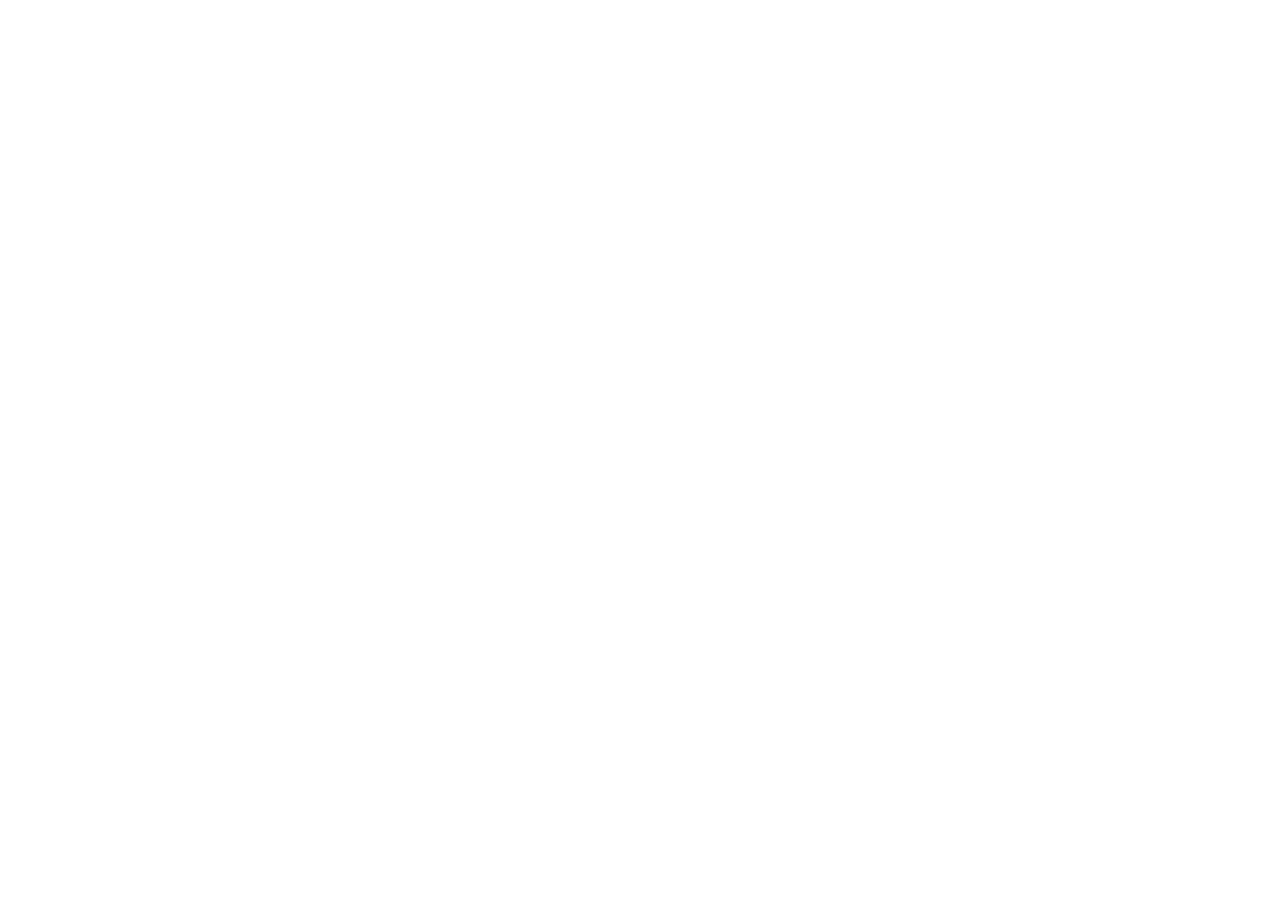
==== commit b587cb60: "cesar" ====
--- a/index.html
+++ b/index.html
@@ -5,387 +5,11 @@
     <meta name="viewport" content="width=device-width, initial-scale=1.0">
     <title>Document</title>
     <link rel="stylesheet" href="style.css">
+    <link href="https://cdn.jsdelivr.net/npm/bootstrap@5.3.2/dist/css/bootstrap.min.css" rel="stylesheet" integrity="sha384-T3c6CoIi6uLrA9TneNEoa7RxnatzjcDSCmG1MXxSR1GAsXEV/Dwwykc2MPK8M2HN" crossorigin="anonymous">
+
 </head>
-<body> 
-<!-- Brandon (Wolf) -->
-<header class="encabezado">
-    <div class="logo">
-        <svg class="circulo1" xmlns="http://www.w3.org/2000/svg" width="31" height="32" viewBox="0 0 31 32" fill="none">
-            <ellipse cx="15.4495" cy="16" rx="15.4495" ry="16" fill="#316099"/>
-        </svg>
-        <svg class="circulo2" xmlns="http://www.w3.org/2000/svg" width="32" height="32" viewBox="0 0 32 32" fill="none">
-            <path d="M30.3484 16C30.3484 24.3176 23.8465 31 15.899 31C7.95143 31 1.44946 24.3176 1.44946 16C1.44946 7.68244 7.95143 1 15.899 1C23.8465 1 30.3484 7.68244 30.3484 16Z" fill="white" stroke="#316099" stroke-width="2"/>
-        </svg>
-        <p class="A">A</p>
-    </div>
-    <nav class="navegador">
-        <ul>
-            <li>Home</li>
-            <li>Espectaculo</li>
-            <li>Deportes</li>
-        </ul>
-    </nav>
-</header>
-<section class="portada1">
-    <p class="p1">Blog Afrianska</p>
-    <p class="p2">Lorem ipsum dolor sit amet consectetur adipisicing elit. Voluptatibus, qui dolores fuga nihil aperiam mollitia laboriosam laborum doloribus, illo, expedita minima suscipit quaerat repudiandae! Dolorem ab deserunt quod dolore maxime.</p>
-
-</section>
-<div class="input">
-    <svg class="lupa" xmlns="http://www.w3.org/2000/svg" width="24" height="24" viewBox="0 0 24 24" fill="none">
-        <g opacity="0.6" clip-path="url(#clip0_1_176)">
-        <path d="M15.5 14H14.71L14.43 13.73C15.41 12.59 16 11.11 16 9.5C16 5.91 13.09 3 9.5 3C5.91 3 3 5.91 3 9.5C3 13.09 5.91 16 9.5 16C11.11 16 12.59 15.41 13.73 14.43L14 14.71V15.5L19 20.49L20.49 19L15.5 14ZM9.5 14C7.01 14 5 11.99 5 9.5C5 7.01 7.01 5 9.5 5C11.99 5 14 7.01 14 9.5C14 11.99 11.99 14 9.5 14Z" fill="#1F3F68"/>
-        </g>
-        <defs>
-        <clipPath id="clip0_1_176">
-        <rect width="24" height="24" fill="white"/>
-        </clipPath>
-        </defs>
-        </svg>
-    <nav class="navbar navbar-light bg-light">
-            <form class="form-inline">
-              <input class="form-control mr-sm-2" type="search" placeholder="       Search Article" aria-label="Search">
-            </form>
-        </nav>
-</div>
+<body>
 
 
-<!-- Cesar Marca -->
-
-<div class="container-main">
-    <div>
-        
-    </div>
- 
-    <div>
-        <p class="tex-popular">POPULAR</p>
-        <P class="tex-titulo">Feyugiat sodales at nullam tellus.</P>
-
-        <p class="tex-lorean">Lorem ipsum dolor sit amet, consectetur adipiscing elit, sed do eiusmod tempor incididunt ut labore et dolore magna aliqua. Mi posuere nibh tempor fringilla porta pellentesque ipsum.
-            Lorem ipsum dolor sit amet, consectetur adipiscing elit, sed do eiusmod tempor incididunt ut labore et dolore magna aliqua.</p> 
-        
-
-
-        <div class="container-fecha">
-            <div class="iconos">
-            <p class="tex-samatha">Samatha Leuthex</p>
-            <p class="tex-fecha">May 5, 3 min read</p>
-        </div>
-            <!-- <div class="container-iconos"> -->
-                <img class="img-inconosuno" src="https://i.postimg.cc/vTwWw1Yh/baseline-bookmarks-24px.png" alt="">
-                <img class="img-inconos" src="https://i.postimg.cc/jdzM2bBC/ic-share-24px.png" alt="">
-            <!-- </div> -->
-        </div>
-
-    </div>
-    <div class="container-img-principal">
-        <img class="img-pricipal" src="https://i.postimg.cc/J4QLjbZ3/img-post-1.png" alt="">
-    </div>
-    
-        
- 
-</div>
-
-
-
-
-<!-- Cristhian Medina -->
-<div class="container_cristhian">
-     <section class="container_image">
-     <figure>
-     <img class="imageness" src="https://i.postimg.cc/VvddyxSy/img-post-2.png" alt="">
-     </figure>
-     <h2 class="text">Porta proin tellus sed pulvinar odio eu pulvinar.</h2>
-     <p class="text_lorem">Lorem ipsum dolor, sit amet consectetur adipisicing elit. Nam nesciunt totam a nobis corrupti non dicta minima perspiciatis qui dolor delectus expedita repellendus, iure ut veritatis repudiandae, debitis veniam. Architecto.</p>
-     <div class="container_samanta">
-     <h4 class="text2">Samatha Leuthex </h4>
-     <p class="text4"> May 5, 3 min read
-     <img class="imglitle" src="https://i.postimg.cc/Jn7sxDMz/baseline-bookmarks-24px.png" alt="">
-     <img src="https://i.postimg.cc/9fY4yt3k/Vector.png" alt="">
-     </p>
-    </div>
-     </section>
-     <section class="container_image">
-     <figure>
-     <img class="imageness" src="https://i.postimg.cc/cC26dFYv/img-post-3.png" alt="">
-     </figure>
-     <h2 class="text">Non quam tortor, proin eu egestas scelerisque..</h2>
-     <p class="text3">Lorem ipsum dolor, sit amet consectetur adipisicing elit. Nam nesciunt totam a nobis corrupti non dicta minima perspiciatis qui dolor delectus expedita repellendus, iure ut veritatis repudiandae, debitis veniam. Architecto.</p>
-     <div class="container_samanta2">
-     <h4 class="text2">Samatha Leuthex
-     </h4>
-     <p class="text4"> May 5, 3 min read
-     <img class="imglitle" src="https://i.postimg.cc/Jn7sxDMz/baseline-bookmarks-24px.png" alt="">
-     <img src="https://i.postimg.cc/9fY4yt3k/Vector.png" alt="">
-     </p>
-    </div>
-     </section>
-     <section class="container_image">
-     <figure>
-     <img class="imageness" src="https://i.postimg.cc/Px6PRX5z/img-post-3-1.png" alt="">
-     </figure>
-     <h2 class="text">PAmet amet sed pharetra risus sit eget interdum.</h2>
-     <p class="text3">Lorem ipsum dolor, sit amet consectetur adipisicing elit. Nam nesciunt totam a nobis corrupti non dicta minima perspiciatis qui dolor delectus expedita repellendus, iure ut veritatis repudiandae, debitis veniam. Architecto.</p>
-     <div class="container_samanta2">
-     <h4 class="text2">Samatha Leuthex
-     </h4>
-     <p class="text4"> May 5, 3 min read
-    
-     <img class="imglitle" src="https://i.postimg.cc/Jn7sxDMz/baseline-bookmarks-24px.png" alt="">
-     <img src="https://i.postimg.cc/9fY4yt3k/Vector.png" alt="">
-     
-     </p>
-    </div>
-     </section>
-    
-    </div>
-    <div class="final">
-     <h3>See All Popular Article</h3>
-    </div>
-    <div class="raya">
-    
-    </div>
-    
-<!-- Cris Digital -->
-<section class="section444">
-
-   
-    <section class="section4">
-        <h2 class="sectionh2">ALL ARTICLE</h2> <br>
-        <div class="section41" >
-            <div class="section42">
-                <div class="section43"><img class="img41" src="https://i.postimg.cc/CxrM36Fg/img-post-4.png" alt=""></div>
-                <div class="section44">
-                    <div class="section45">
-                        <h3>Massa eu in laoreet enim augue vulputate nunc.</h3>
-                        <p>Lorem ipsum dolor sit amet, consectetur adipiscing elit, sed do eiusmod tempor incididunt ut labore et dolore magna aliqua. Lectus quisque magna in nisl nibh bibendum ipsum, elit duis. Donec.</p>
-                    </div>
-                    <div class="section46">
-                      <div> <h3>Samatha Leuthex <br>   <span class="span1">May 5, 3 min read</span> </h3></div> 
-                        <div> 
-                            <svg xmlns="http://www.w3.org/2000/svg" width="27" height="24" viewBox="0 0 27 24" fill="none">
-                                <path d="M21.177 18L23.3679 19V3C23.3679 1.9 22.382 1 21.177 1H10.2114C9.0064 1 8.03144 1.9 8.03144 3H18.986C20.191 3 21.177 3.9 21.177 5V18ZM16.7951 5H5.84052C4.63551 5 3.6496 5.9 3.6496 7V23L11.3178 20L18.986 23V7C18.986 5.9 18.0001 5 16.7951 5Z" fill="#356EAD"/>
-                              </svg>
-                              <svg xmlns="http://www.w3.org/2000/svg" width="27" height="24" viewBox="0 0 27 24" fill="none">
-                                <path d="M20.4272 16.08C19.5947 16.08 18.8498 16.38 18.2801 16.85L10.4695 12.7C10.5243 12.47 10.5681 12.24 10.5681 12C10.5681 11.76 10.5243 11.53 10.4695 11.3L18.1925 7.19C18.784 7.69 19.5618 8 20.4272 8C22.2457 8 23.7136 6.66 23.7136 5C23.7136 3.34 22.2457 2 20.4272 2C18.6088 2 17.1409 3.34 17.1409 5C17.1409 5.24 17.1847 5.47 17.2394 5.7L9.51645 9.81C8.9249 9.31 8.14712 9 7.28171 9C5.46325 9 3.99533 10.34 3.99533 12C3.99533 13.66 5.46325 15 7.28171 15C8.14712 15 8.9249 14.69 9.51645 14.19L17.3161 18.35C17.2614 18.56 17.2285 18.78 17.2285 19C17.2285 20.61 18.6635 21.92 20.4272 21.92C22.1909 21.92 23.626 20.61 23.626 19C23.626 17.39 22.1909 16.08 20.4272 16.08Z" fill="#356EAD"/>
-                              </svg>
-                        </div>
-                    </div>
-    
-                    <div>
-    
-                    </div>
-                </div>
-            </div>
-        </div>
-    </section>
-    <section class="section4">
-    
-        <div class="section41" >
-            <div class="section42">
-                <div class="section43"><img class="img41" src="https://i.postimg.cc/9f4XCtMq/img-post-5.png" alt=""></div>
-                <div class="section44">
-                    <div class="section45">
-                        <h3>Feugiat a euismod arcu feugiat posuere morbi.</h3>
-                        <p>Lorem ipsum dolor sit amet, consectetur adipiscing elit, sed do eiusmod tempor incididunt ut labore et dolore magna aliqua. Lectus quisque magna in nisl nibh bibendum ipsum, elit duis. Donec.</p>
-                    </div>
-                    <div class="section46">
-                      <div> <h3>Samatha Leuthex <br>   <span>May 5, 3 min read</span> </h3></div> 
-                        <div> 
-                            <svg xmlns="http://www.w3.org/2000/svg" width="27" height="24" viewBox="0 0 27 24" fill="none">
-                                <path d="M21.177 18L23.3679 19V3C23.3679 1.9 22.382 1 21.177 1H10.2114C9.0064 1 8.03144 1.9 8.03144 3H18.986C20.191 3 21.177 3.9 21.177 5V18ZM16.7951 5H5.84052C4.63551 5 3.6496 5.9 3.6496 7V23L11.3178 20L18.986 23V7C18.986 5.9 18.0001 5 16.7951 5Z" fill="#356EAD"/>
-                              </svg>
-                              <svg xmlns="http://www.w3.org/2000/svg" width="27" height="24" viewBox="0 0 27 24" fill="none">
-                                <path d="M20.4272 16.08C19.5947 16.08 18.8498 16.38 18.2801 16.85L10.4695 12.7C10.5243 12.47 10.5681 12.24 10.5681 12C10.5681 11.76 10.5243 11.53 10.4695 11.3L18.1925 7.19C18.784 7.69 19.5618 8 20.4272 8C22.2457 8 23.7136 6.66 23.7136 5C23.7136 3.34 22.2457 2 20.4272 2C18.6088 2 17.1409 3.34 17.1409 5C17.1409 5.24 17.1847 5.47 17.2394 5.7L9.51645 9.81C8.9249 9.31 8.14712 9 7.28171 9C5.46325 9 3.99533 10.34 3.99533 12C3.99533 13.66 5.46325 15 7.28171 15C8.14712 15 8.9249 14.69 9.51645 14.19L17.3161 18.35C17.2614 18.56 17.2285 18.78 17.2285 19C17.2285 20.61 18.6635 21.92 20.4272 21.92C22.1909 21.92 23.626 20.61 23.626 19C23.626 17.39 22.1909 16.08 20.4272 16.08Z" fill="#356EAD"/>
-                              </svg>
-                        </div>
-                    </div>
-    
-                    <div>
-    
-                    </div>
-                </div>
-            </div>
-        </div>
-    </section>
-    <section class="section4">
-      
-        <div class="section41" >
-            <div class="section42">
-                <div class="section43"><img class="img41" src="https://i.postimg.cc/760xTHSH/img-post-6.png" alt=""></div>
-                <div class="section44">
-                    <div class="section45">
-                        <h3>Sociis purus pellentesque faucibus vitae et felis.</h3>
-                        <p>Lorem ipsum dolor sit amet, consectetur adipiscing elit, sed do eiusmod tempor incididunt ut labore et dolore magna aliqua. Lectus quisque magna in nisl nibh bibendum ipsum, elit duis. Donec.</p>
-                    </div>
-                    <div class="section46">
-                      <div> <h3>Samatha Leuthex <br>   <span>May 5, 3 min read</span> </h3></div> 
-                        <div> 
-                            <svg xmlns="http://www.w3.org/2000/svg" width="27" height="24" viewBox="0 0 27 24" fill="none">
-                                <path d="M21.177 18L23.3679 19V3C23.3679 1.9 22.382 1 21.177 1H10.2114C9.0064 1 8.03144 1.9 8.03144 3H18.986C20.191 3 21.177 3.9 21.177 5V18ZM16.7951 5H5.84052C4.63551 5 3.6496 5.9 3.6496 7V23L11.3178 20L18.986 23V7C18.986 5.9 18.0001 5 16.7951 5Z" fill="#356EAD"/>
-                              </svg>
-                              <svg xmlns="http://www.w3.org/2000/svg" width="27" height="24" viewBox="0 0 27 24" fill="none">
-                                <path d="M20.4272 16.08C19.5947 16.08 18.8498 16.38 18.2801 16.85L10.4695 12.7C10.5243 12.47 10.5681 12.24 10.5681 12C10.5681 11.76 10.5243 11.53 10.4695 11.3L18.1925 7.19C18.784 7.69 19.5618 8 20.4272 8C22.2457 8 23.7136 6.66 23.7136 5C23.7136 3.34 22.2457 2 20.4272 2C18.6088 2 17.1409 3.34 17.1409 5C17.1409 5.24 17.1847 5.47 17.2394 5.7L9.51645 9.81C8.9249 9.31 8.14712 9 7.28171 9C5.46325 9 3.99533 10.34 3.99533 12C3.99533 13.66 5.46325 15 7.28171 15C8.14712 15 8.9249 14.69 9.51645 14.19L17.3161 18.35C17.2614 18.56 17.2285 18.78 17.2285 19C17.2285 20.61 18.6635 21.92 20.4272 21.92C22.1909 21.92 23.626 20.61 23.626 19C23.626 17.39 22.1909 16.08 20.4272 16.08Z" fill="#356EAD"/>
-                              </svg>
-                        </div>
-                    </div>
-    
-                    <div>
-    
-                    </div>
-                </div>
-            </div>
-        </div>
-    </section>
-    <section class="section4">
-        
-        <div class="section41" >
-            <div class="section42">
-                <div class="section43"><img class="img41" src="https://i.postimg.cc/N0WsM99C/img-post-7.png" alt=""></div>
-                <div class="section44">
-                    <div class="section45">
-                        <h3>Cursus feugiat mi pellentesque mauris sed eu.</h3>
-                        <p>Lorem ipsum dolor sit amet, consectetur adipiscing elit, sed do eiusmod tempor incididunt ut labore et dolore magna aliqua. Lectus quisque magna in nisl nibh bibendum ipsum, elit duis. Donec.</p>
-                    </div>
-                    <div class="section46">
-                      <div> <h3>Samatha Leuthex <br>   <span>May 5, 3 min read</span> </h3></div> 
-                        <div> 
-                            <svg xmlns="http://www.w3.org/2000/svg" width="27" height="24" viewBox="0 0 27 24" fill="none">
-                                <path d="M21.177 18L23.3679 19V3C23.3679 1.9 22.382 1 21.177 1H10.2114C9.0064 1 8.03144 1.9 8.03144 3H18.986C20.191 3 21.177 3.9 21.177 5V18ZM16.7951 5H5.84052C4.63551 5 3.6496 5.9 3.6496 7V23L11.3178 20L18.986 23V7C18.986 5.9 18.0001 5 16.7951 5Z" fill="#356EAD"/>
-                              </svg>
-                              <svg xmlns="http://www.w3.org/2000/svg" width="27" height="24" viewBox="0 0 27 24" fill="none">
-                                <path d="M20.4272 16.08C19.5947 16.08 18.8498 16.38 18.2801 16.85L10.4695 12.7C10.5243 12.47 10.5681 12.24 10.5681 12C10.5681 11.76 10.5243 11.53 10.4695 11.3L18.1925 7.19C18.784 7.69 19.5618 8 20.4272 8C22.2457 8 23.7136 6.66 23.7136 5C23.7136 3.34 22.2457 2 20.4272 2C18.6088 2 17.1409 3.34 17.1409 5C17.1409 5.24 17.1847 5.47 17.2394 5.7L9.51645 9.81C8.9249 9.31 8.14712 9 7.28171 9C5.46325 9 3.99533 10.34 3.99533 12C3.99533 13.66 5.46325 15 7.28171 15C8.14712 15 8.9249 14.69 9.51645 14.19L17.3161 18.35C17.2614 18.56 17.2285 18.78 17.2285 19C17.2285 20.61 18.6635 21.92 20.4272 21.92C22.1909 21.92 23.626 20.61 23.626 19C23.626 17.39 22.1909 16.08 20.4272 16.08Z" fill="#356EAD"/>
-                              </svg>
-                        </div>
-                    </div>
-    
-                    <div>
-    
-                    </div>
-                </div>
-            </div>
-        </div>
-    </section>
-    <section class="section4">
-     
-        <div class="section41" >
-            <div class="section42">
-                <div class="section43"><img class="img41" src="https://i.postimg.cc/QddxnrZm/img-post-8.png" alt=""></div>
-                <div class="section44">
-                    <div class="section45">
-                        <h3>A morbi arcu curabitur etiam fringilla augue.</h3>
-                        <p>Lorem ipsum dolor sit amet, consectetur adipiscing elit, sed do eiusmod tempor incididunt ut labore et dolore magna aliqua. Lectus quisque magna in nisl nibh bibendum ipsum, elit duis. Donec.</p>
-                    </div>
-                    <div class="section46">
-                      <div> <h3>Samatha Leuthex <br>   <span>May 5, 3 min read</span> </h3></div> 
-                        <div> 
-                            <svg xmlns="http://www.w3.org/2000/svg" width="27" height="24" viewBox="0 0 27 24" fill="none">
-                                <path d="M21.177 18L23.3679 19V3C23.3679 1.9 22.382 1 21.177 1H10.2114C9.0064 1 8.03144 1.9 8.03144 3H18.986C20.191 3 21.177 3.9 21.177 5V18ZM16.7951 5H5.84052C4.63551 5 3.6496 5.9 3.6496 7V23L11.3178 20L18.986 23V7C18.986 5.9 18.0001 5 16.7951 5Z" fill="#356EAD"/>
-                              </svg>
-                              <svg xmlns="http://www.w3.org/2000/svg" width="27" height="24" viewBox="0 0 27 24" fill="none">
-                                <path d="M20.4272 16.08C19.5947 16.08 18.8498 16.38 18.2801 16.85L10.4695 12.7C10.5243 12.47 10.5681 12.24 10.5681 12C10.5681 11.76 10.5243 11.53 10.4695 11.3L18.1925 7.19C18.784 7.69 19.5618 8 20.4272 8C22.2457 8 23.7136 6.66 23.7136 5C23.7136 3.34 22.2457 2 20.4272 2C18.6088 2 17.1409 3.34 17.1409 5C17.1409 5.24 17.1847 5.47 17.2394 5.7L9.51645 9.81C8.9249 9.31 8.14712 9 7.28171 9C5.46325 9 3.99533 10.34 3.99533 12C3.99533 13.66 5.46325 15 7.28171 15C8.14712 15 8.9249 14.69 9.51645 14.19L17.3161 18.35C17.2614 18.56 17.2285 18.78 17.2285 19C17.2285 20.61 18.6635 21.92 20.4272 21.92C22.1909 21.92 23.626 20.61 23.626 19C23.626 17.39 22.1909 16.08 20.4272 16.08Z" fill="#356EAD"/>
-                              </svg>
-                        </div>
-                    </div>
-    
-                    <div>
-    
-                    </div>
-                </div>
-            </div>
-            <div class="section47">
-                <div class="section48">
-                 <svg xmlns="http://www.w3.org/2000/svg" width="18" height="18" viewBox="0 0 18 18" fill="none">
-                     <g clip-path="url(#clip0_1_108)">
-                       <path d="M15 8.25H5.87L10.06 4.06L9 3L3 9L9 15L10.06 13.94L5.87 9.75H15V8.25Z" fill="#356EAD"/>
-                     </g>
-                     <defs>
-                       <clipPath id="clip0_1_108">
-                         <rect width="18" height="18" fill="white"/>
-                       </clipPath>
-                     </defs>
-                   </svg>
-                   <p>Old Post</p>
-                 </div>
-                 <div class="section49">
-                     <p>New Post</p>
-                     <svg xmlns="http://www.w3.org/2000/svg" width="18" height="18" viewBox="0 0 18 18" fill="none">
-                         <g clip-path="url(#clip0_1_112)">
-                           <path d="M9 3L7.94 4.06L12.13 8.25H3V9.75H12.13L7.94 13.94L9 15L15 9L9 3Z" fill="#356EAD"/>
-                         </g>
-                         <defs>
-                           <clipPath id="clip0_1_112">
-                             <rect width="18" height="18" fill="white"/>
-                           </clipPath>
-                         </defs>
-                       </svg>
-                 </div>
-                   
-             </div>
-        </div>
-    
-       
-    </section>
-        
-    </section>
-    
-
-
-
-    <footer>
-        <div class="container-footer">
-            <!-- Marco Antonio -->
-
-            <div class="footervx container py-5 px-5">
-                <div class="row">
-                    <div id="primer-bloque" class="col-md-6 text-center">
-                        <h4 >Interested to work</h4>
-                        <h4>with our team?</h4>
-                        <p></p>
-                    </div>
-                    <div id="segundo-bloque" class="col-md-6 d-flex justify-content-center align-items-center">
-                        <button class="btn btn-primary">Let's talk</button>
-                    </div>
-                </div>
-            </div>
-            <script src="https://cdn.jsdelivr.net/npm/bootstrap@5.3.2/dist/js/bootstrap.bundle.min.js" integrity="sha384-C6RzsynM9kWDrMNeT87bh95OGNyZPhcTNXj1NW7RuBCsyN/o0jlpcV8Qyq46cDfL" crossorigin="anonymous"></script>
-
-
-            <!-- Christofer -->
-            <hr class="linea-footer">
-            <div class="footer-block">
-                <div class="blocks">
-                    <ul>
-                        <img class="icon-afri" src="https://i.postimg.cc/sXN9TLd4/logo-footer.png" alt="Afrianska">  
-                        <li>A. Lorem ipsum dolor sit amet, <br>consectetur adipisicing elit.</li>
-                        <li>T. +62-812-7313-4321</li>
-                        <li>E. hello.afrian@gmail.com </li>
-                    </ul>
-                </div>
-                <div class="blocks">
-                    <ul>
-                        <p class="footer-tittle">About US</p>
-                        <li><a href="#">About</a></li>
-                        <li><a href="#">what we Do</a></li>
-                        <li><a href="#">Project</a></li>
-                        <li><a href="#">how It Work width Us</a></li>
-                    </ul>
-                </div>
-                <div class="blocks">
-                    <ul>
-                        <p class="footer-tittle">Follow US</p>
-                        <li><a href="#">Instagram</a></li>
-                        <li><a href="#">Facebook</a></li>
-                        <li><a href="#">LinkedIn</a></li>
-                        <li><a href="#">Youtube</a></li>
-                    </ul>
-                </div>
-                <div class="copyright">
-                        <p>2019 © Afrianska. All rights reserved.</p>
-                </div>
-            </div>
-        </div>
-    </footer>
-    
 </body>
 </html>--- a/style.css
+++ b/style.css
@@ -1,497 +1,4 @@
-* {
-  margin: 0;
-  padding: 0;
+*{
+    margin: 0;
+    padding: 0;
 }
-body{
-  width: 1366px;
-  height: 869px;
-  margin: auto;
-
-}
-/* Brandon (Wolf) */
-.encabezado{
-  background-color: white;
-  display: flex;
-  justify-content: space-between;
-  align-items: center;
-  height: 100px;
-  font-family: Verdana, Geneva, Tahoma, sans-serif;
-}
-
-.logo{
-  translate: 20px;
-}
-
-.navegador ul{
-  display: flex;
-  list-style: none;
-  gap: 60px;
-  padding-right: 30px ;
-  font-size: 20px;
-  translate: -80px;
-}
-
-.navegador ul li{
-  cursor: pointer;
-}
-
-.logo{
-  display: flex;
-}
-
-.A{
-  translate: -21px 5px;
-  z-index: 30;
-  cursor: pointer;
-
-}
-
-.circulo1{
-  translate: 20px;
-  z-index: 10;
-  cursor: pointer;
-
-}
-
-.circulo2{
-  z-index: 10;
-  cursor: pointer;
-}
-
-.navegador li:hover{
-  color: blue;
-}
-
-.portada{
-  height: 100%;
-  width: 100%;
-  font-family: Arial, Helvetica, sans-serif;
-  text-align: center;
-}
-
-.portada1{
-  text-align: center;
-  background:url(https://i.postimg.cc/kMWsWKnV/Mask-Group.png);
-  background-repeat: no-repeat;
-  background-size: cover;
-  height: 10%;
-  width: 100%;
-  padding: 100px 0;
-  
-}
-
-.p1{
-  color: white;
-  font-size: 44px;
-  padding-bottom: 50px;
-}
-
-.p2{
-  color: white;
-  font-size: 20px;
-  width: 1200px;
-  margin: auto;
-}
-
-.input{
-  display: flex;
-  justify-content: center;
-  margin-top: 50px;
-}
-
-.lupa{
-  z-index: 1;
-  translate: 35px 15px;
-}
-
-.form-inline{
-  width: 700px;
-}
-
-/* Cesar Marca */
-
-.titulo-1{
-  display: flex;
-  flex-direction: column;
-}
-      /* imagenes */
-
-.container-main{
-  display: flex;
-  margin: auto;
-  /* flex-direction: column; */
-}
-
-.img-pricipal{
-  width:540px;
-  height:380px;
-}
-.img-inconos-post-1{
-  width: 20px;
-  height: 20px;
-}
-          /* texto */
-.tex-popular{
-  color: #356EAD;
-  font-size: 20px;
-  
-}
-.tex-titulo{
-  margin-top: 20px;
-  color: #1F3F68;
-  font-size: 35px;
-}
-.tex-lorean{
-  padding-top: 10px;
-  font-size: 16px;
-  letter-spacing: 0.5px;
-  line-height: 27px;
-}
-.tex-samatha{
-  font-size: 14px;
-  color: #1F3F68;
-  /* border: solid; */
-}
-.tex-fecha{
- /* border: solid; */
-  font-size: 14px;
-  color:#1f3f6880;  
- 
-}
-.container-main{
-  width: 941px;
-
-}
-
-.container-texto-principal{
-  /* border: solid green; */
-  width: 380px;
-  display: flex;
-  flex-direction: column;
-  
-  
-}
-.container-fecha{
-
-  padding-top: 100px;
-  display: flex;
-  justify-content: space-between;
-
- 
-
-  
-}
-
-.container-img-principal{
-  display: flex;
-  justify-content: end;
-  margin-top: 50px;
-
-}
-.img-inconos{
-  width: 30px;
-  height: 30px;
-  margin-right: 20px;
-  margin-top: 5px;
-}
-.img-inconosuno{
-  margin-left: 150px;
-  width: 30px;
-  height: 30px;
-  margin-top: 5px;
-}
-
-
-/* Cristhian Medina */
-.container_cristhian {
-   display: flex;
-   width: 941px;
-   margin: auto;
-   margin-top: 50px;
-   justify-content: space-between;
-  
-   margin-bottom: 30px;
-  }
-  .container_image{
-   width: 300px;
-  }
-  
-  .text {
-   margin-top: 10px;
-   color: #1F3F68;
-  }
-  
-  .text2{
-   color: #1F3F68;
-   margin-top: 10px;
-  }
-  .text3{
-   margin-top: 10px;
-  }
-  .text4{
-   margin-top: 10px;
-   display: flex;
-   justify-content: space-between;
-  }
-  .final{
-   margin-top: 50px;
-    width: 1440;
-   max-width: 941px;
-   text-align: end;
-   margin: auto;
-   color: #356EAD;
-  
-  }
-  .imageness:hover{
- border-radius: 81px;
-  background: linear-gradient(145deg, #837a7a, #9c9090);
-  box-shadow: 28px 55px #7c7373,
-  -28px -28px 55px #a89b9b;
-  }
-  .text_lorem{
-   font-size: 20px;
-   margin-top: 7px;
-  }
-  .container_samanta{
-   margin-top: 17px;
-  
-  }
-  .container_samanta2{
-   
-   align-items: flex-end;
-   margin-top: 60px;
-  }
-  
-  .imglitle{
-   display: block;
-   margin-left: 100px;
-  }
-  
-  .raya{
-   margin: auto;
-   width: 1440px;
-   max-width: 941px;
-   margin-top: 30px;
-  border: 1px solid #00000033
-  }
-
-
-/* Cris Digital */
-
-.section444{
-  margin: auto;
-}
-.section4{
-  display: flex;
-  flex-direction: column;
-  margin: 200px;
-  justify-content: center;
-  height: 50px;
-}
-
-.sectionh2{
-  display: block;
-  font-family:Helvetica, sans-serif;
-  color: #356EAD;
-  font-size: 20px;
-}
-
-.img41{
-  display: flex;
-  flex-direction: row;
-  justify-content: center;
-  width: 328px;
-  height: 200px;
-}
-.section42{
-  
-      display: grid;
-      grid-template-columns: 1fr 3fr; 
-      grid-gap: 10px; 
-      
-    
-}
-.section43{
-  width: 328px;
-}
-.section44{
-  width: 600px;
-}
-.section45 h3 {
-  font-size: 18px;
-  color: #1F3F68;
-  font-family: Helvetica, sans-serif;
-}
-.section45{
-  font-size: 16px;
-  font-family: Arial, Helvetica, sans-serif;
-  margin-bottom: 80px;
-}
-.section46{
-  display: flex;
-  justify-content: space-between;
-  color: #1F3F68;
-  font-size: 16px;
-  font-family: Helvetica, sans-serif;
-}
-.section46 span{
-  color: rgba(0, 0, 0, 0.40);
-  font-family: Arial, Helvetica, sans-serif;
-}
-
-.section47 {
-  display: grid;
-  grid-template-columns: 1fr 1fr; 
-  grid-gap: 5px;
-  width: 940px;
-  margin-top: 20px;
- 
-}
-.section48{
-  display: flex;
-  justify-content: start;
-  color: #356EAD;
-  cursor: pointer;
-}
-.section49{
-  display: flex;
-  justify-content: end;
-  color: #356EAD;
-  cursor: pointer;
-}
-
-.section444{
-  margin: 20px;
-  justify-content: center;
-}
-
-div svg {
-  cursor: pointer;
-}
-
-@media screen and (max-width:500px) {
- body, .section444, .section44, .section4, .section45,.section41, .section42, .section47{
-      width: auto;
-      margin: 0;
-      padding: 0;
-  }
-  .section42 {
-  background-color: aqua;
-  display: flex;
-  flex-direction: column;
-  width: auto;
-}
-.img41, .section43{
-  width: 92%;
-  margin: 0px;
-  
-  display: flex;
-  justify-content: center;
-}
-.section4 h2{
-  text-align: center;
-  
-}
-.section45{
-  margin: 15px;
-}
-.section46{
-  margin: 15px;
-}
-}
-/* Marco Antonio */
-
-
-
-.footervx{
-  background-color: #316099;
-}
-.footervx h4 {
-  color:#FFF;
-  font-family: Helvetica;
-  font-size: 24px;
-  font-style: normal;
-  font-weight: 200;
-  line-height: 28px; 
-  letter-spacing: 0.9px;
-}
-
-.footervx p {
-  padding-top: 40px;
-  color:gray;
-  font-size: 10px;
-  font-style: normal;
-  font-weight: 100;
-  line-height: 22px;
-  letter-spacing: 0.8px;
-  width: 300px;
-}
-
-.footervx button {
-  color:white;
-  font-size: 16px;
-  line-height: 26px; 
-  letter-spacing: 0.64px;
-  background-color: #5A98D0 ;
-  width: 200px;
-  height: 50px;
-  margin-top: 50px;
-  
-}
-.row{
-  display: flex;
-  justify-content: space-between;
-  padding-bottom: 50px;
-}
-
-/* Christofer */
-footer {
-  height: 630px;
-  position: relative;
-  background: #316099;
-   
-}
-footer .container-footer {
-  position: absolute;
-  left: 20%;
-  display: flex;
-  flex-direction: column;
-  margin-top: 100px;
-}
-.linea-footer {
-  margin: 20px 0 20px 0;
-  border: 0.01px solid #83A0C2;
-
-}
-footer .footer-block {
-  display: grid;
-  grid-template-columns: repeat(3, 1fr);
-}
-
-footer .blocks ul {
-  list-style: none;
-}
-footer .blocks .icon-afri {
-  height: 40px;
-  padding-bottom: 15px;
-}
-footer .blocks ul .footer-tittle {
-  font-weight: bold;
-  color: #fff;
-  padding-top: 10px;
-  padding-bottom: 25px;
-}
-footer .blocks ul li , a{
-  margin: 20px 0;
-  font-size: 14px;
-  color: #fff;
-  text-decoration: none;
-}
-.copyright {
-    padding-top: 50px;
-  font-family: Arial;
-  font-size: 16px;
-  line-height: 26px;
-  color: #fff;
-  opacity: 0.4;
-}
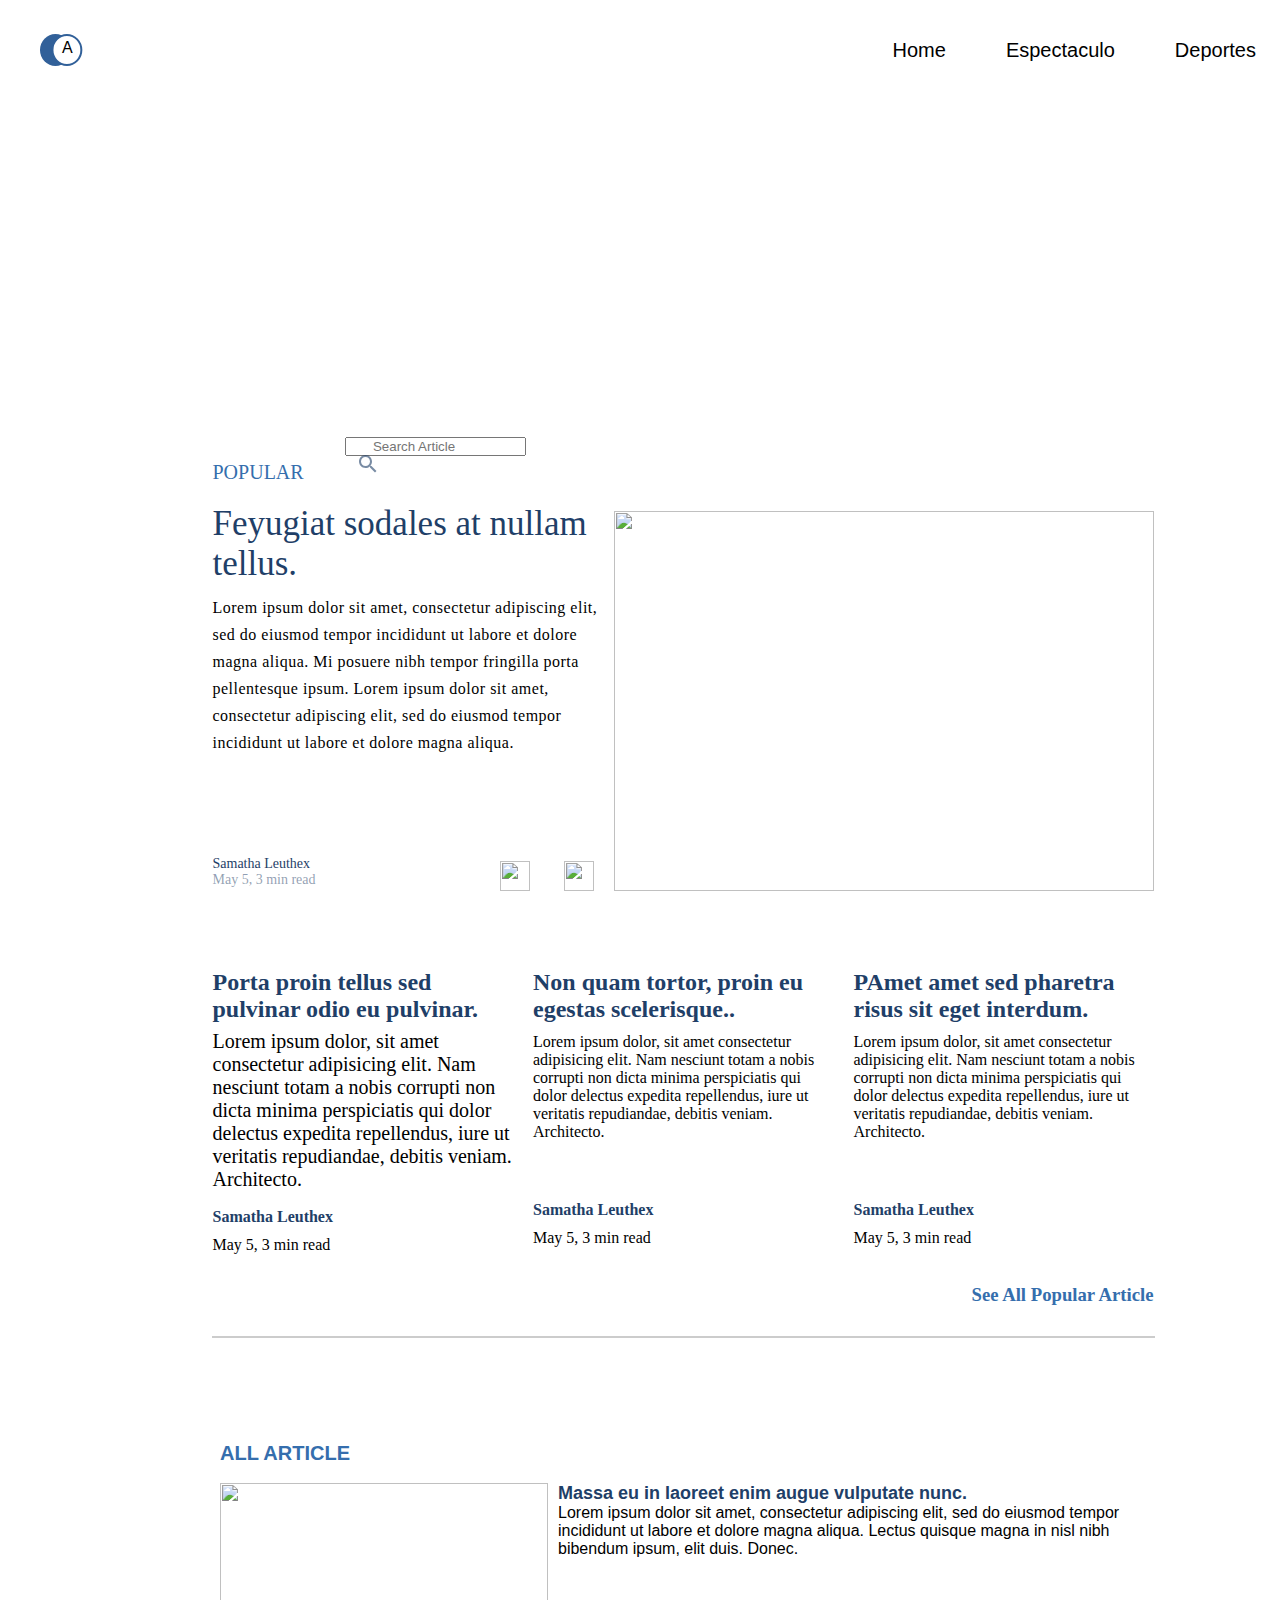
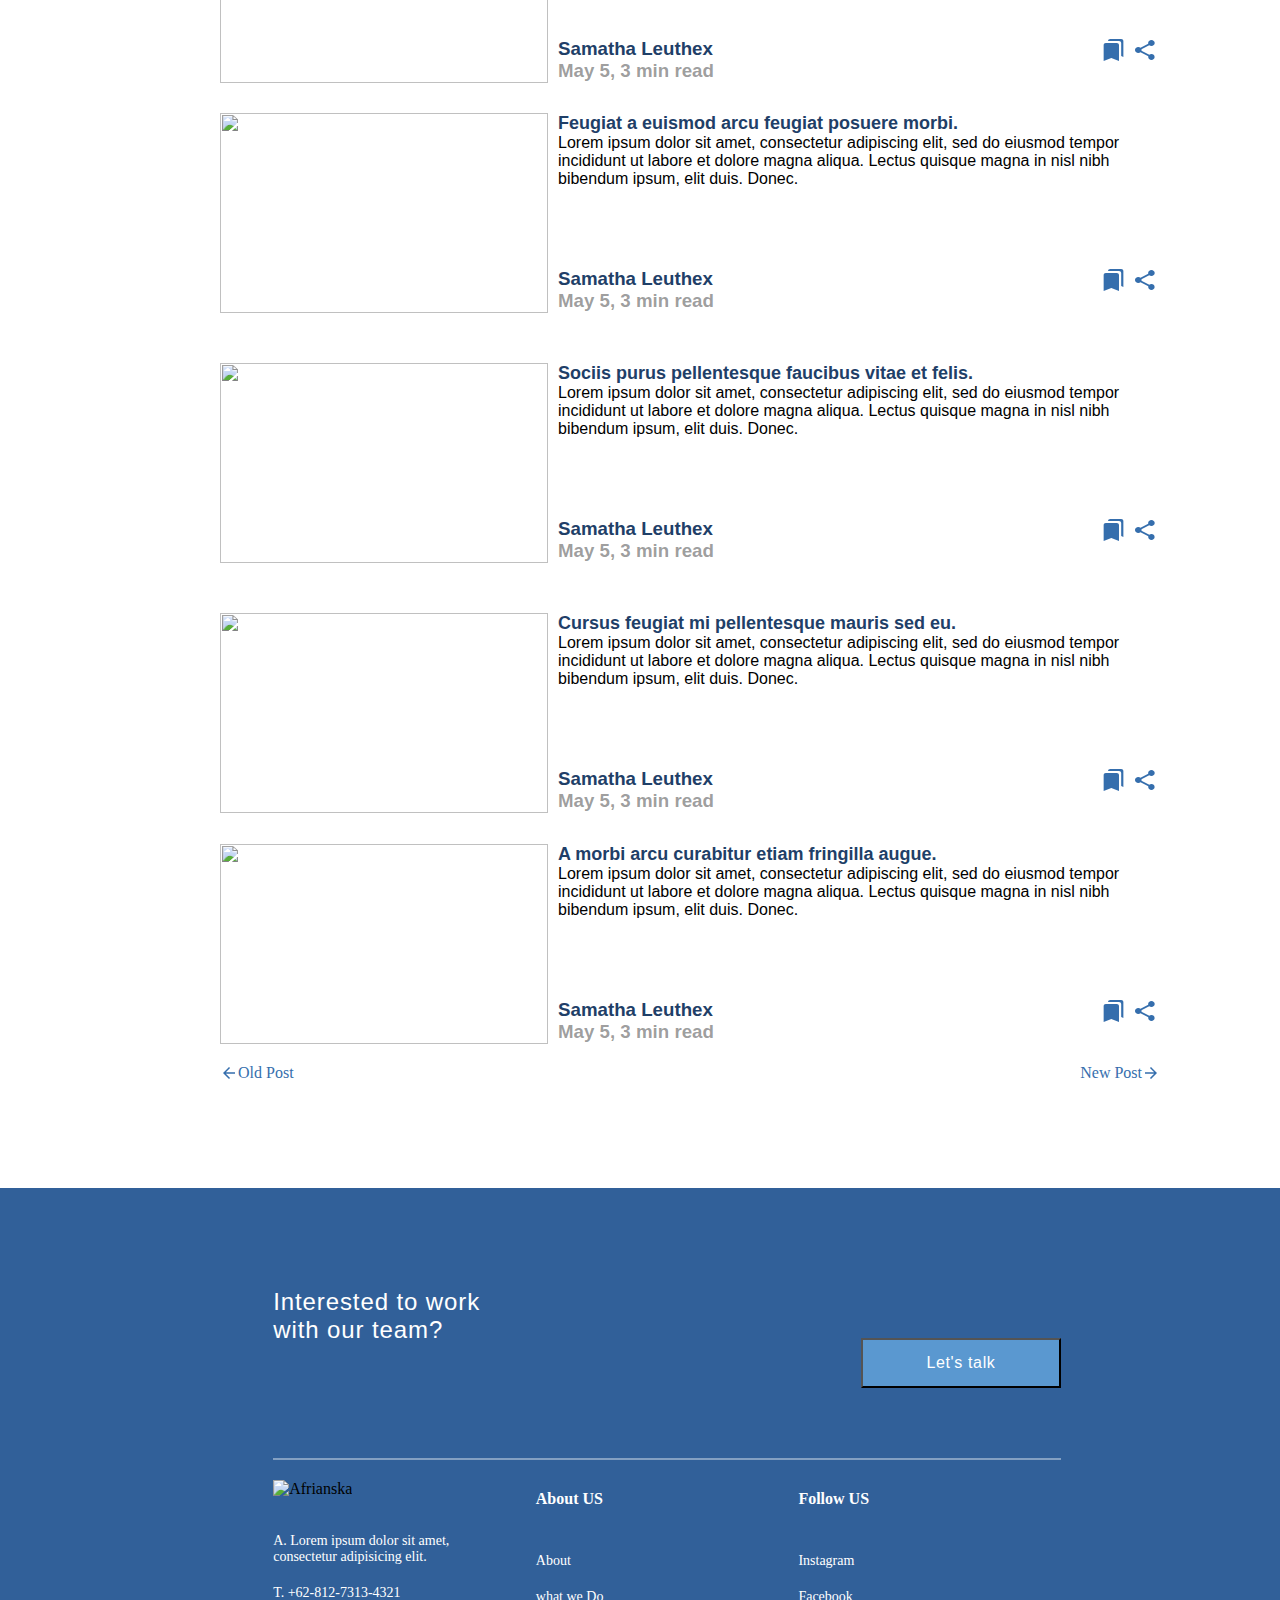
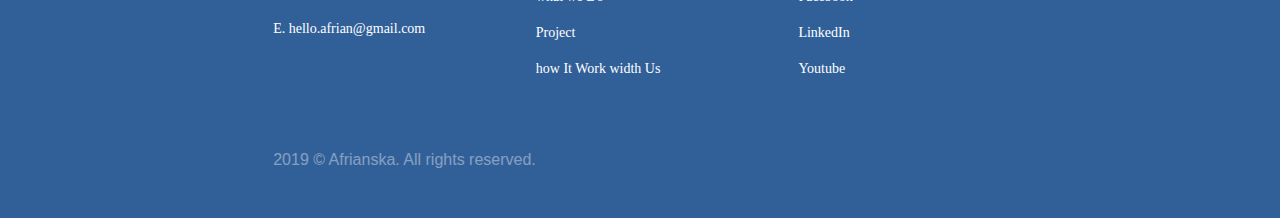
==== commit a8b3f450: "trabajo final" ====
--- a/index.html
+++ b/index.html
@@ -5,11 +5,387 @@
     <meta name="viewport" content="width=device-width, initial-scale=1.0">
     <title>Document</title>
     <link rel="stylesheet" href="style.css">
-    <link href="https://cdn.jsdelivr.net/npm/bootstrap@5.3.2/dist/css/bootstrap.min.css" rel="stylesheet" integrity="sha384-T3c6CoIi6uLrA9TneNEoa7RxnatzjcDSCmG1MXxSR1GAsXEV/Dwwykc2MPK8M2HN" crossorigin="anonymous">
-
 </head>
-<body>
-
-
+<body> 
+<!-- Brandon (Wolf) -->
+<header class="encabezado">
+    <div class="logo">
+        <svg class="circulo1" xmlns="http://www.w3.org/2000/svg" width="31" height="32" viewBox="0 0 31 32" fill="none">
+            <ellipse cx="15.4495" cy="16" rx="15.4495" ry="16" fill="#316099"/>
+        </svg>
+        <svg class="circulo2" xmlns="http://www.w3.org/2000/svg" width="32" height="32" viewBox="0 0 32 32" fill="none">
+            <path d="M30.3484 16C30.3484 24.3176 23.8465 31 15.899 31C7.95143 31 1.44946 24.3176 1.44946 16C1.44946 7.68244 7.95143 1 15.899 1C23.8465 1 30.3484 7.68244 30.3484 16Z" fill="white" stroke="#316099" stroke-width="2"/>
+        </svg>
+        <p class="A">A</p>
+    </div>
+    <nav class="navegador">
+        <ul>
+            <li>Home</li>
+            <li>Espectaculo</li>
+            <li>Deportes</li>
+        </ul>
+    </nav>
+</header>
+<section class="portada1">
+    <p class="p1">Blog Afrianska</p>
+    <p class="p2">Lorem ipsum dolor sit amet consectetur adipisicing elit. Voluptatibus, qui dolores fuga nihil aperiam mollitia laboriosam laborum doloribus, illo, expedita minima suscipit quaerat repudiandae! Dolorem ab deserunt quod dolore maxime.</p>
+
+</section>
+<div class="input">
+    <svg class="lupa" xmlns="http://www.w3.org/2000/svg" width="24" height="24" viewBox="0 0 24 24" fill="none">
+        <g opacity="0.6" clip-path="url(#clip0_1_176)">
+        <path d="M15.5 14H14.71L14.43 13.73C15.41 12.59 16 11.11 16 9.5C16 5.91 13.09 3 9.5 3C5.91 3 3 5.91 3 9.5C3 13.09 5.91 16 9.5 16C11.11 16 12.59 15.41 13.73 14.43L14 14.71V15.5L19 20.49L20.49 19L15.5 14ZM9.5 14C7.01 14 5 11.99 5 9.5C5 7.01 7.01 5 9.5 5C11.99 5 14 7.01 14 9.5C14 11.99 11.99 14 9.5 14Z" fill="#1F3F68"/>
+        </g>
+        <defs>
+        <clipPath id="clip0_1_176">
+        <rect width="24" height="24" fill="white"/>
+        </clipPath>
+        </defs>
+        </svg>
+    <nav class="navbar navbar-light bg-light">
+            <form class="form-inline">
+              <input class="form-control mr-sm-2" type="search" placeholder="       Search Article" aria-label="Search">
+            </form>
+        </nav>
+</div>
+
+
+<!-- Cesar Marca -->
+
+<div class="container-main">
+    <div>
+        
+    </div>
+ 
+    <div>
+        <p class="tex-popular">POPULAR</p>
+        <P class="tex-titulo">Feyugiat sodales at nullam tellus.</P>
+
+        <p class="tex-lorean">Lorem ipsum dolor sit amet, consectetur adipiscing elit, sed do eiusmod tempor incididunt ut labore et dolore magna aliqua. Mi posuere nibh tempor fringilla porta pellentesque ipsum.
+            Lorem ipsum dolor sit amet, consectetur adipiscing elit, sed do eiusmod tempor incididunt ut labore et dolore magna aliqua.</p> 
+        
+
+
+        <div class="container-fecha">
+            <div class="iconos">
+            <p class="tex-samatha">Samatha Leuthex</p>
+            <p class="tex-fecha">May 5, 3 min read</p>
+        </div>
+            <!-- <div class="container-iconos"> -->
+                <img class="img-inconosuno" src="https://i.postimg.cc/vTwWw1Yh/baseline-bookmarks-24px.png" alt="">
+                <img class="img-inconos" src="https://i.postimg.cc/jdzM2bBC/ic-share-24px.png" alt="">
+            <!-- </div> -->
+        </div>
+
+    </div>
+    <div class="container-img-principal">
+        <img class="img-pricipal" src="https://i.postimg.cc/J4QLjbZ3/img-post-1.png" alt="">
+    </div>
+    
+        
+ 
+</div>
+
+
+
+
+<!-- Cristhian Medina -->
+<div class="container_cristhian">
+     <section class="container_image">
+     <figure>
+     <img class="imageness" src="https://i.postimg.cc/VvddyxSy/img-post-2.png" alt="">
+     </figure>
+     <h2 class="text">Porta proin tellus sed pulvinar odio eu pulvinar.</h2>
+     <p class="text_lorem">Lorem ipsum dolor, sit amet consectetur adipisicing elit. Nam nesciunt totam a nobis corrupti non dicta minima perspiciatis qui dolor delectus expedita repellendus, iure ut veritatis repudiandae, debitis veniam. Architecto.</p>
+     <div class="container_samanta">
+     <h4 class="text2">Samatha Leuthex </h4>
+     <p class="text4"> May 5, 3 min read
+     <img class="imglitle" src="https://i.postimg.cc/Jn7sxDMz/baseline-bookmarks-24px.png" alt="">
+     <img src="https://i.postimg.cc/9fY4yt3k/Vector.png" alt="">
+     </p>
+    </div>
+     </section>
+     <section class="container_image">
+     <figure>
+     <img class="imageness" src="https://i.postimg.cc/cC26dFYv/img-post-3.png" alt="">
+     </figure>
+     <h2 class="text">Non quam tortor, proin eu egestas scelerisque..</h2>
+     <p class="text3">Lorem ipsum dolor, sit amet consectetur adipisicing elit. Nam nesciunt totam a nobis corrupti non dicta minima perspiciatis qui dolor delectus expedita repellendus, iure ut veritatis repudiandae, debitis veniam. Architecto.</p>
+     <div class="container_samanta2">
+     <h4 class="text2">Samatha Leuthex
+     </h4>
+     <p class="text4"> May 5, 3 min read
+     <img class="imglitle" src="https://i.postimg.cc/Jn7sxDMz/baseline-bookmarks-24px.png" alt="">
+     <img src="https://i.postimg.cc/9fY4yt3k/Vector.png" alt="">
+     </p>
+    </div>
+     </section>
+     <section class="container_image">
+     <figure>
+     <img class="imageness" src="https://i.postimg.cc/Px6PRX5z/img-post-3-1.png" alt="">
+     </figure>
+     <h2 class="text">PAmet amet sed pharetra risus sit eget interdum.</h2>
+     <p class="text3">Lorem ipsum dolor, sit amet consectetur adipisicing elit. Nam nesciunt totam a nobis corrupti non dicta minima perspiciatis qui dolor delectus expedita repellendus, iure ut veritatis repudiandae, debitis veniam. Architecto.</p>
+     <div class="container_samanta2">
+     <h4 class="text2">Samatha Leuthex
+     </h4>
+     <p class="text4"> May 5, 3 min read
+    
+     <img class="imglitle" src="https://i.postimg.cc/Jn7sxDMz/baseline-bookmarks-24px.png" alt="">
+     <img src="https://i.postimg.cc/9fY4yt3k/Vector.png" alt="">
+     
+     </p>
+    </div>
+     </section>
+    
+    </div>
+    <div class="final">
+     <h3>See All Popular Article</h3>
+    </div>
+    <div class="raya">
+    
+    </div>
+    
+<!-- Cris Digital -->
+<section class="section444">
+
+   
+    <section class="section4">
+        <h2 class="sectionh2">ALL ARTICLE</h2> <br>
+        <div class="section41" >
+            <div class="section42">
+                <div class="section43"><img class="img41" src="https://i.postimg.cc/CxrM36Fg/img-post-4.png" alt=""></div>
+                <div class="section44">
+                    <div class="section45">
+                        <h3>Massa eu in laoreet enim augue vulputate nunc.</h3>
+                        <p>Lorem ipsum dolor sit amet, consectetur adipiscing elit, sed do eiusmod tempor incididunt ut labore et dolore magna aliqua. Lectus quisque magna in nisl nibh bibendum ipsum, elit duis. Donec.</p>
+                    </div>
+                    <div class="section46">
+                      <div> <h3>Samatha Leuthex <br>   <span class="span1">May 5, 3 min read</span> </h3></div> 
+                        <div> 
+                            <svg xmlns="http://www.w3.org/2000/svg" width="27" height="24" viewBox="0 0 27 24" fill="none">
+                                <path d="M21.177 18L23.3679 19V3C23.3679 1.9 22.382 1 21.177 1H10.2114C9.0064 1 8.03144 1.9 8.03144 3H18.986C20.191 3 21.177 3.9 21.177 5V18ZM16.7951 5H5.84052C4.63551 5 3.6496 5.9 3.6496 7V23L11.3178 20L18.986 23V7C18.986 5.9 18.0001 5 16.7951 5Z" fill="#356EAD"/>
+                              </svg>
+                              <svg xmlns="http://www.w3.org/2000/svg" width="27" height="24" viewBox="0 0 27 24" fill="none">
+                                <path d="M20.4272 16.08C19.5947 16.08 18.8498 16.38 18.2801 16.85L10.4695 12.7C10.5243 12.47 10.5681 12.24 10.5681 12C10.5681 11.76 10.5243 11.53 10.4695 11.3L18.1925 7.19C18.784 7.69 19.5618 8 20.4272 8C22.2457 8 23.7136 6.66 23.7136 5C23.7136 3.34 22.2457 2 20.4272 2C18.6088 2 17.1409 3.34 17.1409 5C17.1409 5.24 17.1847 5.47 17.2394 5.7L9.51645 9.81C8.9249 9.31 8.14712 9 7.28171 9C5.46325 9 3.99533 10.34 3.99533 12C3.99533 13.66 5.46325 15 7.28171 15C8.14712 15 8.9249 14.69 9.51645 14.19L17.3161 18.35C17.2614 18.56 17.2285 18.78 17.2285 19C17.2285 20.61 18.6635 21.92 20.4272 21.92C22.1909 21.92 23.626 20.61 23.626 19C23.626 17.39 22.1909 16.08 20.4272 16.08Z" fill="#356EAD"/>
+                              </svg>
+                        </div>
+                    </div>
+    
+                    <div>
+    
+                    </div>
+                </div>
+            </div>
+        </div>
+    </section>
+    <section class="section4">
+    
+        <div class="section41" >
+            <div class="section42">
+                <div class="section43"><img class="img41" src="https://i.postimg.cc/9f4XCtMq/img-post-5.png" alt=""></div>
+                <div class="section44">
+                    <div class="section45">
+                        <h3>Feugiat a euismod arcu feugiat posuere morbi.</h3>
+                        <p>Lorem ipsum dolor sit amet, consectetur adipiscing elit, sed do eiusmod tempor incididunt ut labore et dolore magna aliqua. Lectus quisque magna in nisl nibh bibendum ipsum, elit duis. Donec.</p>
+                    </div>
+                    <div class="section46">
+                      <div> <h3>Samatha Leuthex <br>   <span>May 5, 3 min read</span> </h3></div> 
+                        <div> 
+                            <svg xmlns="http://www.w3.org/2000/svg" width="27" height="24" viewBox="0 0 27 24" fill="none">
+                                <path d="M21.177 18L23.3679 19V3C23.3679 1.9 22.382 1 21.177 1H10.2114C9.0064 1 8.03144 1.9 8.03144 3H18.986C20.191 3 21.177 3.9 21.177 5V18ZM16.7951 5H5.84052C4.63551 5 3.6496 5.9 3.6496 7V23L11.3178 20L18.986 23V7C18.986 5.9 18.0001 5 16.7951 5Z" fill="#356EAD"/>
+                              </svg>
+                              <svg xmlns="http://www.w3.org/2000/svg" width="27" height="24" viewBox="0 0 27 24" fill="none">
+                                <path d="M20.4272 16.08C19.5947 16.08 18.8498 16.38 18.2801 16.85L10.4695 12.7C10.5243 12.47 10.5681 12.24 10.5681 12C10.5681 11.76 10.5243 11.53 10.4695 11.3L18.1925 7.19C18.784 7.69 19.5618 8 20.4272 8C22.2457 8 23.7136 6.66 23.7136 5C23.7136 3.34 22.2457 2 20.4272 2C18.6088 2 17.1409 3.34 17.1409 5C17.1409 5.24 17.1847 5.47 17.2394 5.7L9.51645 9.81C8.9249 9.31 8.14712 9 7.28171 9C5.46325 9 3.99533 10.34 3.99533 12C3.99533 13.66 5.46325 15 7.28171 15C8.14712 15 8.9249 14.69 9.51645 14.19L17.3161 18.35C17.2614 18.56 17.2285 18.78 17.2285 19C17.2285 20.61 18.6635 21.92 20.4272 21.92C22.1909 21.92 23.626 20.61 23.626 19C23.626 17.39 22.1909 16.08 20.4272 16.08Z" fill="#356EAD"/>
+                              </svg>
+                        </div>
+                    </div>
+    
+                    <div>
+    
+                    </div>
+                </div>
+            </div>
+        </div>
+    </section>
+    <section class="section4">
+      
+        <div class="section41" >
+            <div class="section42">
+                <div class="section43"><img class="img41" src="https://i.postimg.cc/760xTHSH/img-post-6.png" alt=""></div>
+                <div class="section44">
+                    <div class="section45">
+                        <h3>Sociis purus pellentesque faucibus vitae et felis.</h3>
+                        <p>Lorem ipsum dolor sit amet, consectetur adipiscing elit, sed do eiusmod tempor incididunt ut labore et dolore magna aliqua. Lectus quisque magna in nisl nibh bibendum ipsum, elit duis. Donec.</p>
+                    </div>
+                    <div class="section46">
+                      <div> <h3>Samatha Leuthex <br>   <span>May 5, 3 min read</span> </h3></div> 
+                        <div> 
+                            <svg xmlns="http://www.w3.org/2000/svg" width="27" height="24" viewBox="0 0 27 24" fill="none">
+                                <path d="M21.177 18L23.3679 19V3C23.3679 1.9 22.382 1 21.177 1H10.2114C9.0064 1 8.03144 1.9 8.03144 3H18.986C20.191 3 21.177 3.9 21.177 5V18ZM16.7951 5H5.84052C4.63551 5 3.6496 5.9 3.6496 7V23L11.3178 20L18.986 23V7C18.986 5.9 18.0001 5 16.7951 5Z" fill="#356EAD"/>
+                              </svg>
+                              <svg xmlns="http://www.w3.org/2000/svg" width="27" height="24" viewBox="0 0 27 24" fill="none">
+                                <path d="M20.4272 16.08C19.5947 16.08 18.8498 16.38 18.2801 16.85L10.4695 12.7C10.5243 12.47 10.5681 12.24 10.5681 12C10.5681 11.76 10.5243 11.53 10.4695 11.3L18.1925 7.19C18.784 7.69 19.5618 8 20.4272 8C22.2457 8 23.7136 6.66 23.7136 5C23.7136 3.34 22.2457 2 20.4272 2C18.6088 2 17.1409 3.34 17.1409 5C17.1409 5.24 17.1847 5.47 17.2394 5.7L9.51645 9.81C8.9249 9.31 8.14712 9 7.28171 9C5.46325 9 3.99533 10.34 3.99533 12C3.99533 13.66 5.46325 15 7.28171 15C8.14712 15 8.9249 14.69 9.51645 14.19L17.3161 18.35C17.2614 18.56 17.2285 18.78 17.2285 19C17.2285 20.61 18.6635 21.92 20.4272 21.92C22.1909 21.92 23.626 20.61 23.626 19C23.626 17.39 22.1909 16.08 20.4272 16.08Z" fill="#356EAD"/>
+                              </svg>
+                        </div>
+                    </div>
+    
+                    <div>
+    
+                    </div>
+                </div>
+            </div>
+        </div>
+    </section>
+    <section class="section4">
+        
+        <div class="section41" >
+            <div class="section42">
+                <div class="section43"><img class="img41" src="https://i.postimg.cc/N0WsM99C/img-post-7.png" alt=""></div>
+                <div class="section44">
+                    <div class="section45">
+                        <h3>Cursus feugiat mi pellentesque mauris sed eu.</h3>
+                        <p>Lorem ipsum dolor sit amet, consectetur adipiscing elit, sed do eiusmod tempor incididunt ut labore et dolore magna aliqua. Lectus quisque magna in nisl nibh bibendum ipsum, elit duis. Donec.</p>
+                    </div>
+                    <div class="section46">
+                      <div> <h3>Samatha Leuthex <br>   <span>May 5, 3 min read</span> </h3></div> 
+                        <div> 
+                            <svg xmlns="http://www.w3.org/2000/svg" width="27" height="24" viewBox="0 0 27 24" fill="none">
+                                <path d="M21.177 18L23.3679 19V3C23.3679 1.9 22.382 1 21.177 1H10.2114C9.0064 1 8.03144 1.9 8.03144 3H18.986C20.191 3 21.177 3.9 21.177 5V18ZM16.7951 5H5.84052C4.63551 5 3.6496 5.9 3.6496 7V23L11.3178 20L18.986 23V7C18.986 5.9 18.0001 5 16.7951 5Z" fill="#356EAD"/>
+                              </svg>
+                              <svg xmlns="http://www.w3.org/2000/svg" width="27" height="24" viewBox="0 0 27 24" fill="none">
+                                <path d="M20.4272 16.08C19.5947 16.08 18.8498 16.38 18.2801 16.85L10.4695 12.7C10.5243 12.47 10.5681 12.24 10.5681 12C10.5681 11.76 10.5243 11.53 10.4695 11.3L18.1925 7.19C18.784 7.69 19.5618 8 20.4272 8C22.2457 8 23.7136 6.66 23.7136 5C23.7136 3.34 22.2457 2 20.4272 2C18.6088 2 17.1409 3.34 17.1409 5C17.1409 5.24 17.1847 5.47 17.2394 5.7L9.51645 9.81C8.9249 9.31 8.14712 9 7.28171 9C5.46325 9 3.99533 10.34 3.99533 12C3.99533 13.66 5.46325 15 7.28171 15C8.14712 15 8.9249 14.69 9.51645 14.19L17.3161 18.35C17.2614 18.56 17.2285 18.78 17.2285 19C17.2285 20.61 18.6635 21.92 20.4272 21.92C22.1909 21.92 23.626 20.61 23.626 19C23.626 17.39 22.1909 16.08 20.4272 16.08Z" fill="#356EAD"/>
+                              </svg>
+                        </div>
+                    </div>
+    
+                    <div>
+    
+                    </div>
+                </div>
+            </div>
+        </div>
+    </section>
+    <section class="section4">
+     
+        <div class="section41" >
+            <div class="section42">
+                <div class="section43"><img class="img41" src="https://i.postimg.cc/QddxnrZm/img-post-8.png" alt=""></div>
+                <div class="section44">
+                    <div class="section45">
+                        <h3>A morbi arcu curabitur etiam fringilla augue.</h3>
+                        <p>Lorem ipsum dolor sit amet, consectetur adipiscing elit, sed do eiusmod tempor incididunt ut labore et dolore magna aliqua. Lectus quisque magna in nisl nibh bibendum ipsum, elit duis. Donec.</p>
+                    </div>
+                    <div class="section46">
+                      <div> <h3>Samatha Leuthex <br>   <span>May 5, 3 min read</span> </h3></div> 
+                        <div> 
+                            <svg xmlns="http://www.w3.org/2000/svg" width="27" height="24" viewBox="0 0 27 24" fill="none">
+                                <path d="M21.177 18L23.3679 19V3C23.3679 1.9 22.382 1 21.177 1H10.2114C9.0064 1 8.03144 1.9 8.03144 3H18.986C20.191 3 21.177 3.9 21.177 5V18ZM16.7951 5H5.84052C4.63551 5 3.6496 5.9 3.6496 7V23L11.3178 20L18.986 23V7C18.986 5.9 18.0001 5 16.7951 5Z" fill="#356EAD"/>
+                              </svg>
+                              <svg xmlns="http://www.w3.org/2000/svg" width="27" height="24" viewBox="0 0 27 24" fill="none">
+                                <path d="M20.4272 16.08C19.5947 16.08 18.8498 16.38 18.2801 16.85L10.4695 12.7C10.5243 12.47 10.5681 12.24 10.5681 12C10.5681 11.76 10.5243 11.53 10.4695 11.3L18.1925 7.19C18.784 7.69 19.5618 8 20.4272 8C22.2457 8 23.7136 6.66 23.7136 5C23.7136 3.34 22.2457 2 20.4272 2C18.6088 2 17.1409 3.34 17.1409 5C17.1409 5.24 17.1847 5.47 17.2394 5.7L9.51645 9.81C8.9249 9.31 8.14712 9 7.28171 9C5.46325 9 3.99533 10.34 3.99533 12C3.99533 13.66 5.46325 15 7.28171 15C8.14712 15 8.9249 14.69 9.51645 14.19L17.3161 18.35C17.2614 18.56 17.2285 18.78 17.2285 19C17.2285 20.61 18.6635 21.92 20.4272 21.92C22.1909 21.92 23.626 20.61 23.626 19C23.626 17.39 22.1909 16.08 20.4272 16.08Z" fill="#356EAD"/>
+                              </svg>
+                        </div>
+                    </div>
+    
+                    <div>
+    
+                    </div>
+                </div>
+            </div>
+            <div class="section47">
+                <div class="section48">
+                 <svg xmlns="http://www.w3.org/2000/svg" width="18" height="18" viewBox="0 0 18 18" fill="none">
+                     <g clip-path="url(#clip0_1_108)">
+                       <path d="M15 8.25H5.87L10.06 4.06L9 3L3 9L9 15L10.06 13.94L5.87 9.75H15V8.25Z" fill="#356EAD"/>
+                     </g>
+                     <defs>
+                       <clipPath id="clip0_1_108">
+                         <rect width="18" height="18" fill="white"/>
+                       </clipPath>
+                     </defs>
+                   </svg>
+                   <p>Old Post</p>
+                 </div>
+                 <div class="section49">
+                     <p>New Post</p>
+                     <svg xmlns="http://www.w3.org/2000/svg" width="18" height="18" viewBox="0 0 18 18" fill="none">
+                         <g clip-path="url(#clip0_1_112)">
+                           <path d="M9 3L7.94 4.06L12.13 8.25H3V9.75H12.13L7.94 13.94L9 15L15 9L9 3Z" fill="#356EAD"/>
+                         </g>
+                         <defs>
+                           <clipPath id="clip0_1_112">
+                             <rect width="18" height="18" fill="white"/>
+                           </clipPath>
+                         </defs>
+                       </svg>
+                 </div>
+                   
+             </div>
+        </div>
+    
+       
+    </section>
+        
+    </section>
+    
+
+
+
+    <footer>
+        <div class="container-footer">
+            <!-- Marco Antonio -->
+
+            <div class="footervx container py-5 px-5">
+                <div class="row">
+                    <div id="primer-bloque" class="col-md-6 text-center">
+                        <h4 >Interested to work</h4>
+                        <h4>with our team?</h4>
+                        <p></p>
+                    </div>
+                    <div id="segundo-bloque" class="col-md-6 d-flex justify-content-center align-items-center">
+                        <button class="btn btn-primary">Let's talk</button>
+                    </div>
+                </div>
+            </div>
+            <script src="https://cdn.jsdelivr.net/npm/bootstrap@5.3.2/dist/js/bootstrap.bundle.min.js" integrity="sha384-C6RzsynM9kWDrMNeT87bh95OGNyZPhcTNXj1NW7RuBCsyN/o0jlpcV8Qyq46cDfL" crossorigin="anonymous"></script>
+
+
+            <!-- Christofer -->
+            <hr class="linea-footer">
+            <div class="footer-block">
+                <div class="blocks">
+                    <ul>
+                        <img class="icon-afri" src="https://i.postimg.cc/sXN9TLd4/logo-footer.png" alt="Afrianska">  
+                        <li>A. Lorem ipsum dolor sit amet, <br>consectetur adipisicing elit.</li>
+                        <li>T. +62-812-7313-4321</li>
+                        <li>E. hello.afrian@gmail.com </li>
+                    </ul>
+                </div>
+                <div class="blocks">
+                    <ul>
+                        <p class="footer-tittle">About US</p>
+                        <li><a href="#">About</a></li>
+                        <li><a href="#">what we Do</a></li>
+                        <li><a href="#">Project</a></li>
+                        <li><a href="#">how It Work width Us</a></li>
+                    </ul>
+                </div>
+                <div class="blocks">
+                    <ul>
+                        <p class="footer-tittle">Follow US</p>
+                        <li><a href="#">Instagram</a></li>
+                        <li><a href="#">Facebook</a></li>
+                        <li><a href="#">LinkedIn</a></li>
+                        <li><a href="#">Youtube</a></li>
+                    </ul>
+                </div>
+                <div class="copyright">
+                        <p>2019 © Afrianska. All rights reserved.</p>
+                </div>
+            </div>
+        </div>
+    </footer>
+    
 </body>
 </html>--- a/style.css
+++ b/style.css
@@ -1,4 +1,497 @@
-*{
+* {
     margin: 0;
     padding: 0;
-}
+  }
+  body{
+    width: 1366px;
+    height: 869px;
+    margin: auto;
+  
+  }
+  /* Brandon (Wolf) */
+  .encabezado{
+    background-color: white;
+    display: flex;
+    justify-content: space-between;
+    align-items: center;
+    height: 100px;
+    font-family: Verdana, Geneva, Tahoma, sans-serif;
+  }
+  
+  .logo{
+    translate: 20px;
+  }
+  
+  .navegador ul{
+    display: flex;
+    list-style: none;
+    gap: 60px;
+    padding-right: 30px ;
+    font-size: 20px;
+    translate: -80px;
+  }
+  
+  .navegador ul li{
+    cursor: pointer;
+  }
+  
+  .logo{
+    display: flex;
+  }
+  
+  .A{
+    translate: -21px 5px;
+    z-index: 30;
+    cursor: pointer;
+  
+  }
+  
+  .circulo1{
+    translate: 20px;
+    z-index: 10;
+    cursor: pointer;
+  
+  }
+  
+  .circulo2{
+    z-index: 10;
+    cursor: pointer;
+  }
+  
+  .navegador li:hover{
+    color: blue;
+  }
+  
+  .portada{
+    height: 100%;
+    width: 100%;
+    font-family: Arial, Helvetica, sans-serif;
+    text-align: center;
+  }
+  
+  .portada1{
+    text-align: center;
+    background:url(https://i.postimg.cc/kMWsWKnV/Mask-Group.png);
+    background-repeat: no-repeat;
+    background-size: cover;
+    height: 10%;
+    width: 100%;
+    padding: 100px 0;
+    
+  }
+  
+  .p1{
+    color: white;
+    font-size: 44px;
+    padding-bottom: 50px;
+  }
+  
+  .p2{
+    color: white;
+    font-size: 20px;
+    width: 1200px;
+    margin: auto;
+  }
+  
+  .input{
+    display: flex;
+    justify-content: center;
+    margin-top: 50px;
+  }
+  
+  .lupa{
+    z-index: 1;
+    translate: 35px 15px;
+  }
+  
+  .form-inline{
+    width: 700px;
+  }
+  
+  /* Cesar Marca */
+  
+  .titulo-1{
+    display: flex;
+    flex-direction: column;
+  }
+        /* imagenes */
+  
+  .container-main{
+    display: flex;
+    margin: auto;
+    /* flex-direction: column; */
+  }
+  
+  .img-pricipal{
+    width:540px;
+    height:380px;
+  }
+  .img-inconos-post-1{
+    width: 20px;
+    height: 20px;
+  }
+            /* texto */
+  .tex-popular{
+    color: #356EAD;
+    font-size: 20px;
+    
+  }
+  .tex-titulo{
+    margin-top: 20px;
+    color: #1F3F68;
+    font-size: 35px;
+  }
+  .tex-lorean{
+    padding-top: 10px;
+    font-size: 16px;
+    letter-spacing: 0.5px;
+    line-height: 27px;
+  }
+  .tex-samatha{
+    font-size: 14px;
+    color: #1F3F68;
+    /* border: solid; */
+  }
+  .tex-fecha{
+   /* border: solid; */
+    font-size: 14px;
+    color:#1f3f6880;  
+   
+  }
+  .container-main{
+    width: 941px;
+  
+  }
+  
+  .container-texto-principal{
+    /* border: solid green; */
+    width: 380px;
+    display: flex;
+    flex-direction: column;
+    
+    
+  }
+  .container-fecha{
+  
+    padding-top: 100px;
+    display: flex;
+    justify-content: space-between;
+  
+   
+  
+    
+  }
+  
+  .container-img-principal{
+    display: flex;
+    justify-content: end;
+    margin-top: 50px;
+  
+  }
+  .img-inconos{
+    width: 30px;
+    height: 30px;
+    margin-right: 20px;
+    margin-top: 5px;
+  }
+  .img-inconosuno{
+    margin-left: 150px;
+    width: 30px;
+    height: 30px;
+    margin-top: 5px;
+  }
+  
+  
+  /* Cristhian Medina */
+  .container_cristhian {
+     display: flex;
+     width: 941px;
+     margin: auto;
+     margin-top: 50px;
+     justify-content: space-between;
+    
+     margin-bottom: 30px;
+    }
+    .container_image{
+     width: 300px;
+    }
+    
+    .text {
+     margin-top: 10px;
+     color: #1F3F68;
+    }
+    
+    .text2{
+     color: #1F3F68;
+     margin-top: 10px;
+    }
+    .text3{
+     margin-top: 10px;
+    }
+    .text4{
+     margin-top: 10px;
+     display: flex;
+     justify-content: space-between;
+    }
+    .final{
+     margin-top: 50px;
+      width: 1440;
+     max-width: 941px;
+     text-align: end;
+     margin: auto;
+     color: #356EAD;
+    
+    }
+    .imageness:hover{
+   border-radius: 81px;
+    background: linear-gradient(145deg, #837a7a, #9c9090);
+    box-shadow: 28px 55px #7c7373,
+    -28px -28px 55px #a89b9b;
+    }
+    .text_lorem{
+     font-size: 20px;
+     margin-top: 7px;
+    }
+    .container_samanta{
+     margin-top: 17px;
+    
+    }
+    .container_samanta2{
+     
+     align-items: flex-end;
+     margin-top: 60px;
+    }
+    
+    .imglitle{
+     display: block;
+     margin-left: 100px;
+    }
+    
+    .raya{
+     margin: auto;
+     width: 1440px;
+     max-width: 941px;
+     margin-top: 30px;
+    border: 1px solid #00000033
+    }
+  
+  
+  /* Cris Digital */
+  
+  .section444{
+    margin: auto;
+  }
+  .section4{
+    display: flex;
+    flex-direction: column;
+    margin: 200px;
+    justify-content: center;
+    height: 50px;
+  }
+  
+  .sectionh2{
+    display: block;
+    font-family:Helvetica, sans-serif;
+    color: #356EAD;
+    font-size: 20px;
+  }
+  
+  .img41{
+    display: flex;
+    flex-direction: row;
+    justify-content: center;
+    width: 328px;
+    height: 200px;
+  }
+  .section42{
+    
+        display: grid;
+        grid-template-columns: 1fr 3fr; 
+        grid-gap: 10px; 
+        
+      
+  }
+  .section43{
+    width: 328px;
+  }
+  .section44{
+    width: 600px;
+  }
+  .section45 h3 {
+    font-size: 18px;
+    color: #1F3F68;
+    font-family: Helvetica, sans-serif;
+  }
+  .section45{
+    font-size: 16px;
+    font-family: Arial, Helvetica, sans-serif;
+    margin-bottom: 80px;
+  }
+  .section46{
+    display: flex;
+    justify-content: space-between;
+    color: #1F3F68;
+    font-size: 16px;
+    font-family: Helvetica, sans-serif;
+  }
+  .section46 span{
+    color: rgba(0, 0, 0, 0.40);
+    font-family: Arial, Helvetica, sans-serif;
+  }
+  
+  .section47 {
+    display: grid;
+    grid-template-columns: 1fr 1fr; 
+    grid-gap: 5px;
+    width: 940px;
+    margin-top: 20px;
+   
+  }
+  .section48{
+    display: flex;
+    justify-content: start;
+    color: #356EAD;
+    cursor: pointer;
+  }
+  .section49{
+    display: flex;
+    justify-content: end;
+    color: #356EAD;
+    cursor: pointer;
+  }
+  
+  .section444{
+    margin: 20px;
+    justify-content: center;
+  }
+  
+  div svg {
+    cursor: pointer;
+  }
+  
+  @media screen and (max-width:500px) {
+   body, .section444, .section44, .section4, .section45,.section41, .section42, .section47{
+        width: auto;
+        margin: 0;
+        padding: 0;
+    }
+    .section42 {
+    background-color: aqua;
+    display: flex;
+    flex-direction: column;
+    width: auto;
+  }
+  .img41, .section43{
+    width: 92%;
+    margin: 0px;
+    
+    display: flex;
+    justify-content: center;
+  }
+  .section4 h2{
+    text-align: center;
+    
+  }
+  .section45{
+    margin: 15px;
+  }
+  .section46{
+    margin: 15px;
+  }
+  }
+  /* Marco Antonio */
+  
+  
+  
+  .footervx{
+    background-color: #316099;
+  }
+  .footervx h4 {
+    color:#FFF;
+    font-family: Helvetica;
+    font-size: 24px;
+    font-style: normal;
+    font-weight: 200;
+    line-height: 28px; 
+    letter-spacing: 0.9px;
+  }
+  
+  .footervx p {
+    padding-top: 40px;
+    color:gray;
+    font-size: 10px;
+    font-style: normal;
+    font-weight: 100;
+    line-height: 22px;
+    letter-spacing: 0.8px;
+    width: 300px;
+  }
+  
+  .footervx button {
+    color:white;
+    font-size: 16px;
+    line-height: 26px; 
+    letter-spacing: 0.64px;
+    background-color: #5A98D0 ;
+    width: 200px;
+    height: 50px;
+    margin-top: 50px;
+    
+  }
+  .row{
+    display: flex;
+    justify-content: space-between;
+    padding-bottom: 50px;
+  }
+  
+  /* Christofer */
+  footer {
+    height: 630px;
+    position: relative;
+    background: #316099;
+     
+  }
+  footer .container-footer {
+    position: absolute;
+    left: 20%;
+    display: flex;
+    flex-direction: column;
+    margin-top: 100px;
+  }
+  .linea-footer {
+    margin: 20px 0 20px 0;
+    border: 0.01px solid #83A0C2;
+  
+  }
+  footer .footer-block {
+    display: grid;
+    grid-template-columns: repeat(3, 1fr);
+  }
+  
+  footer .blocks ul {
+    list-style: none;
+  }
+  footer .blocks .icon-afri {
+    height: 40px;
+    padding-bottom: 15px;
+  }
+  footer .blocks ul .footer-tittle {
+    font-weight: bold;
+    color: #fff;
+    padding-top: 10px;
+    padding-bottom: 25px;
+  }
+  footer .blocks ul li , a{
+    margin: 20px 0;
+    font-size: 14px;
+    color: #fff;
+    text-decoration: none;
+  }
+  .copyright {
+      padding-top: 50px;
+    font-family: Arial;
+    font-size: 16px;
+    line-height: 26px;
+    color: #fff;
+    opacity: 0.4;
+  }